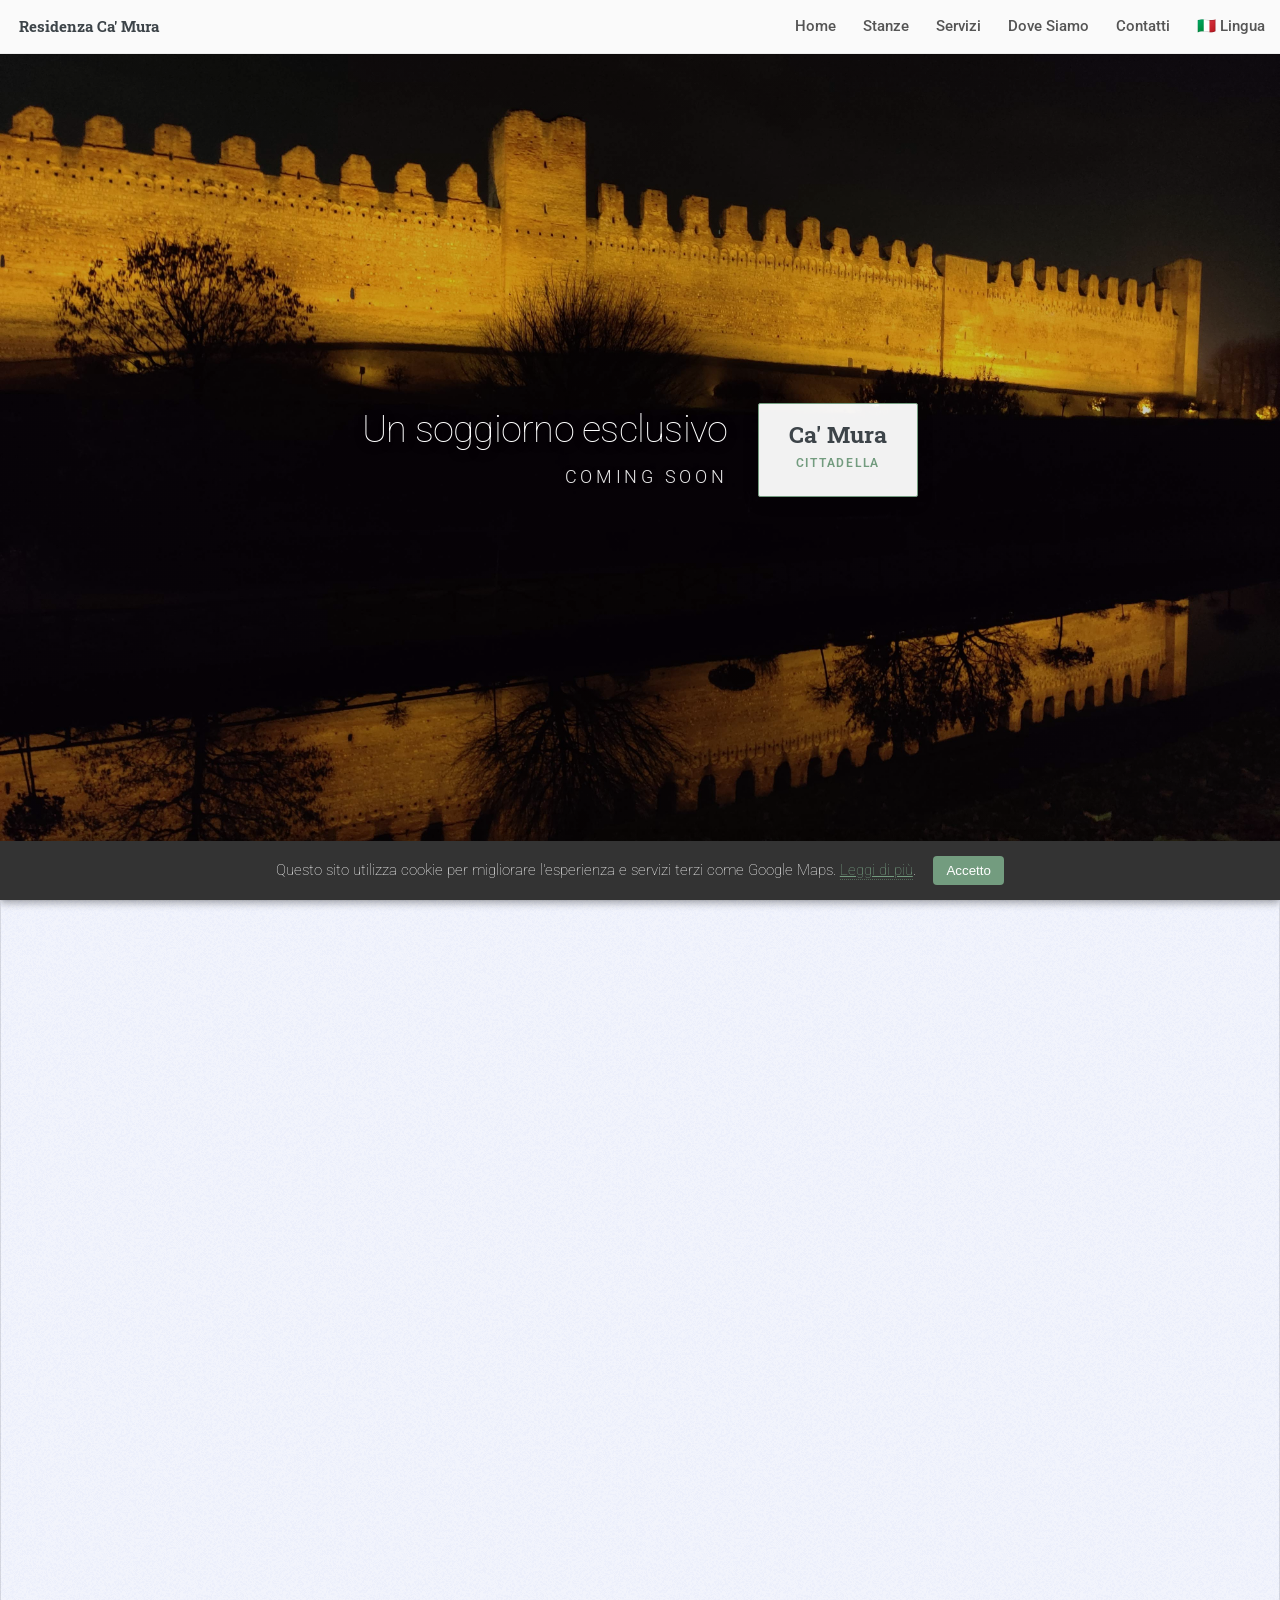
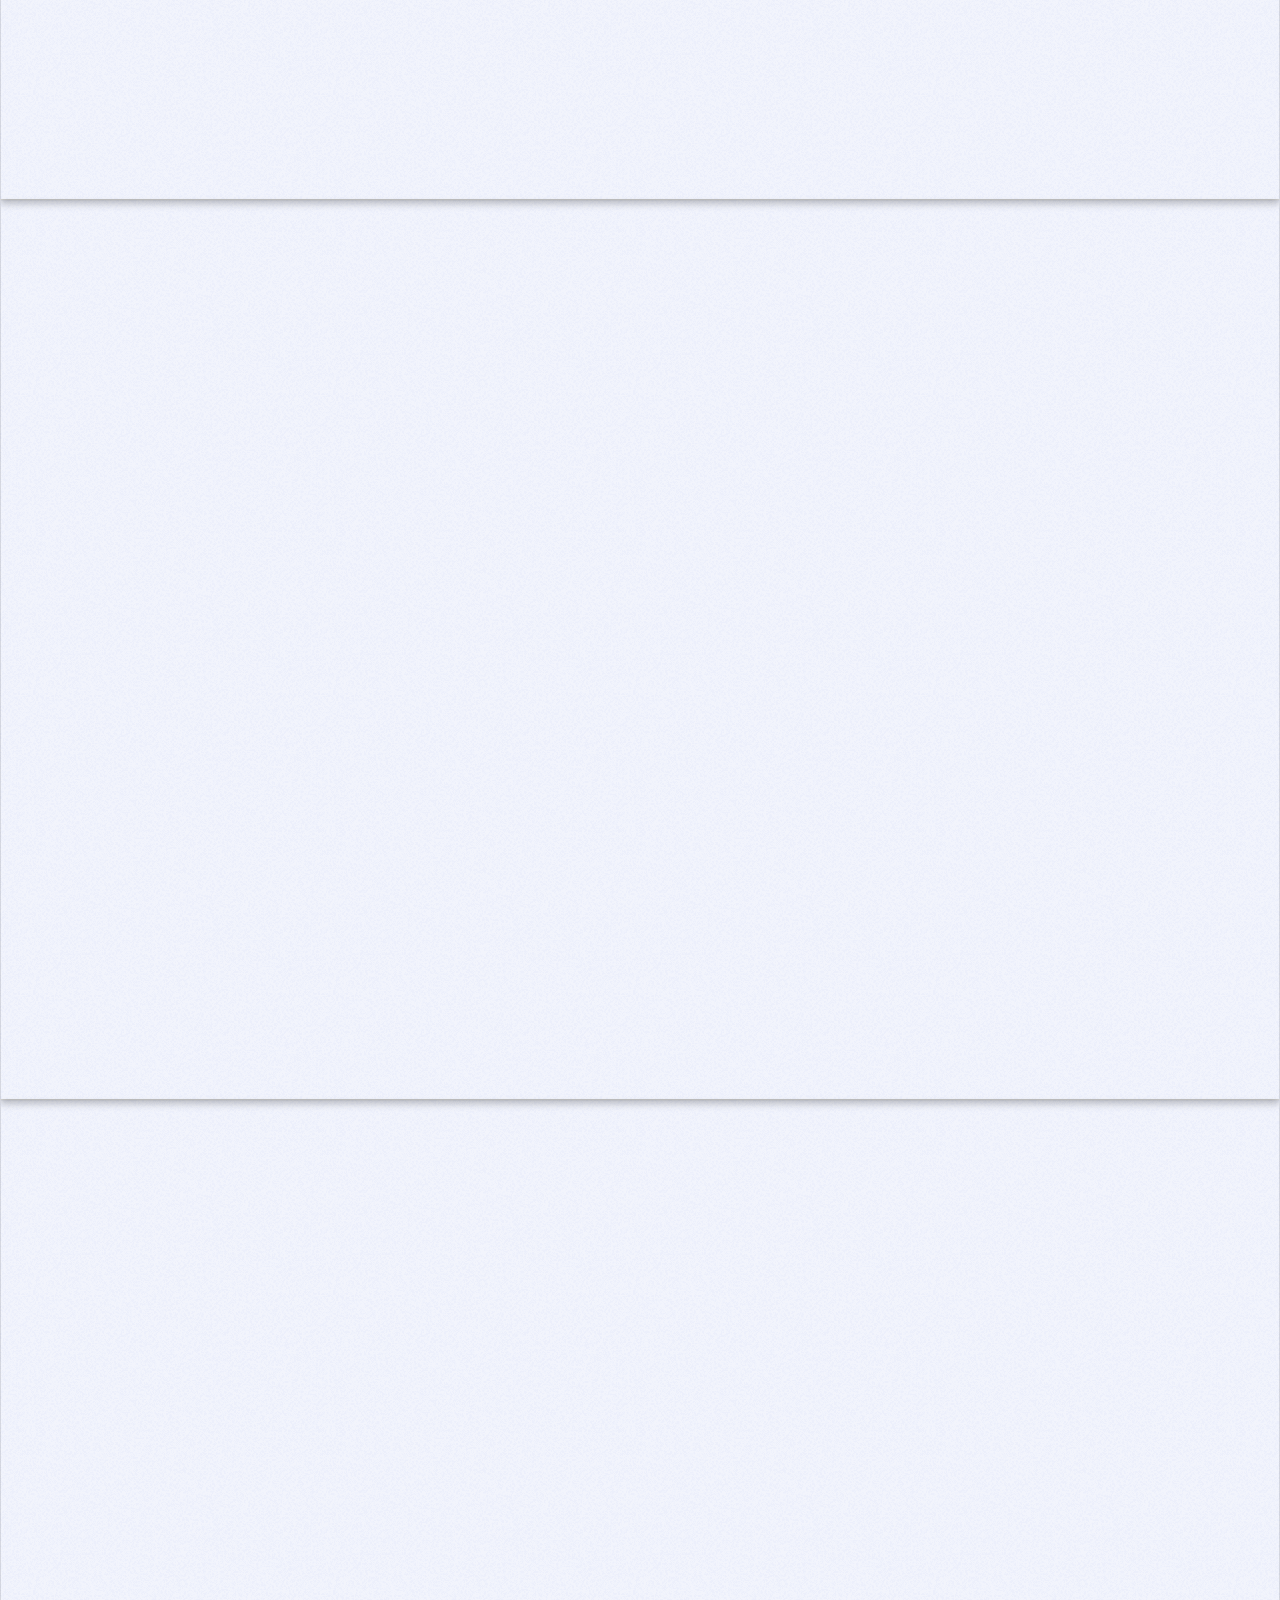
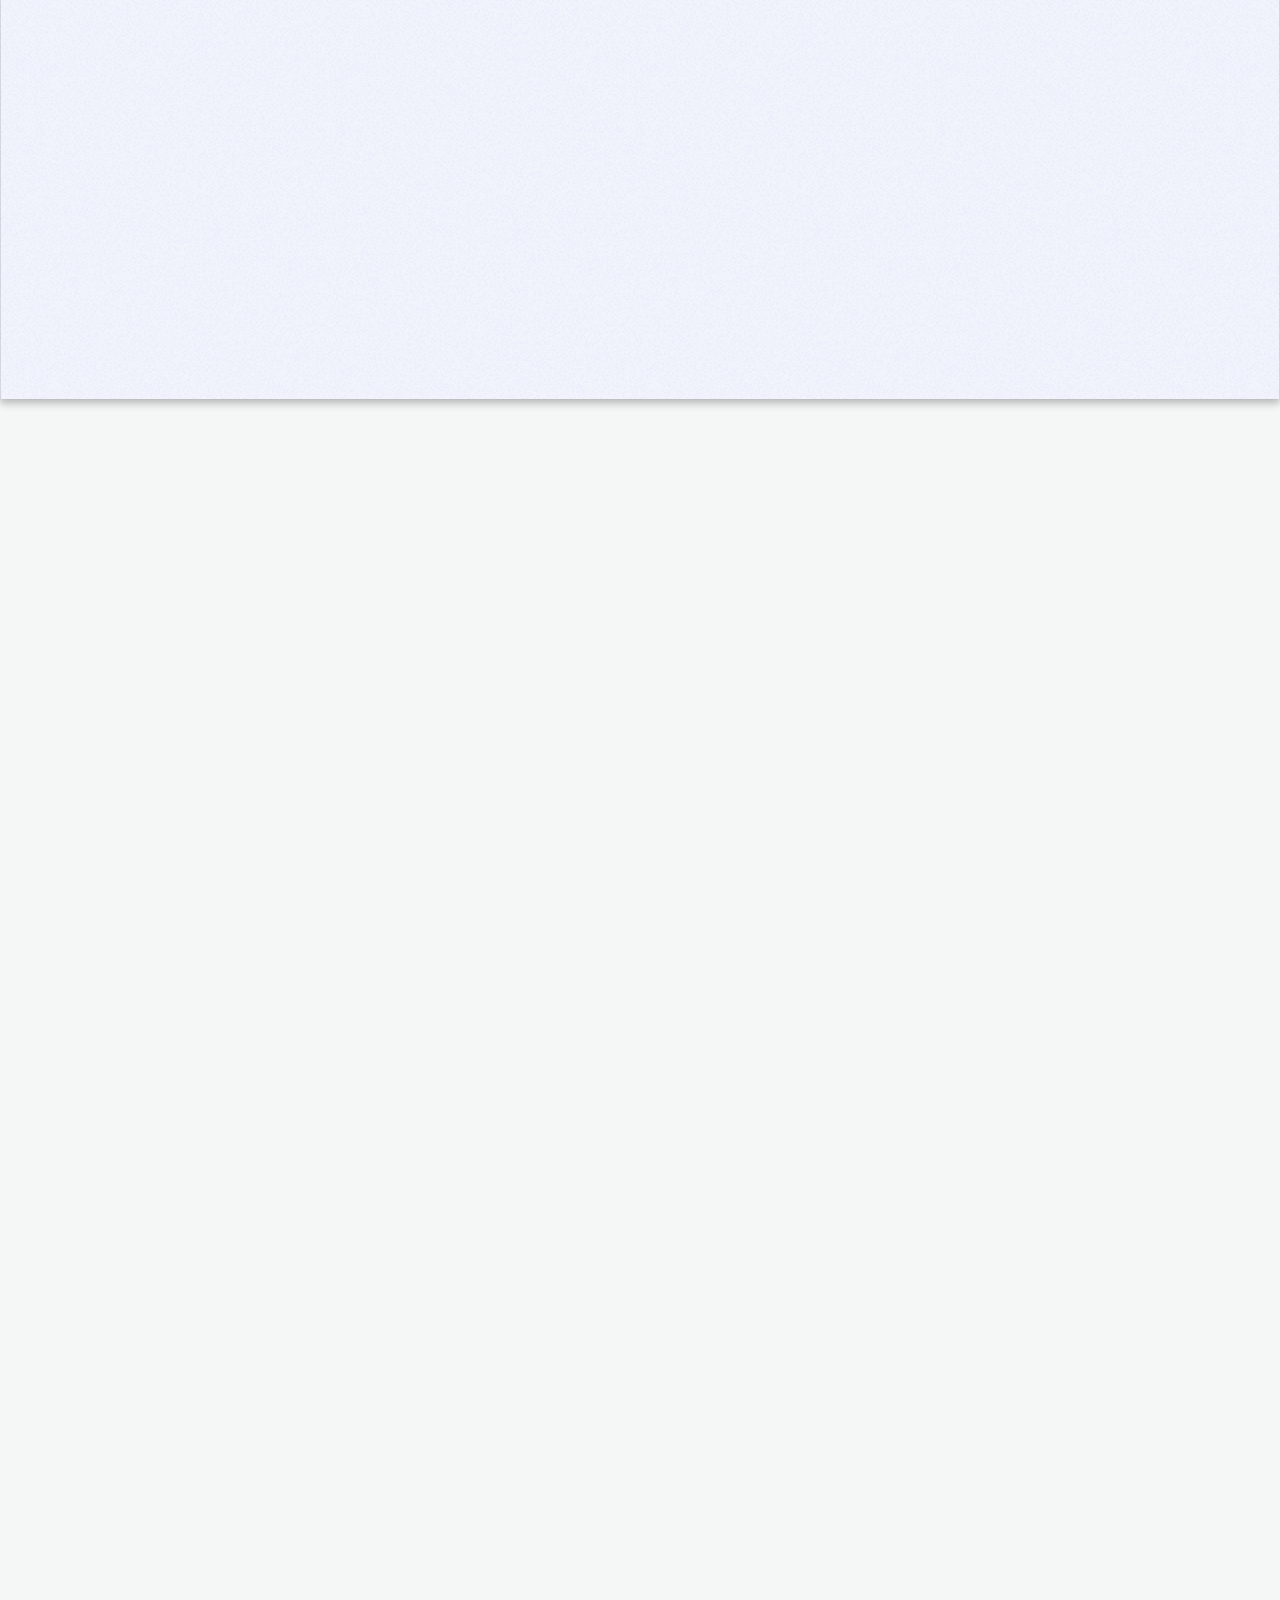
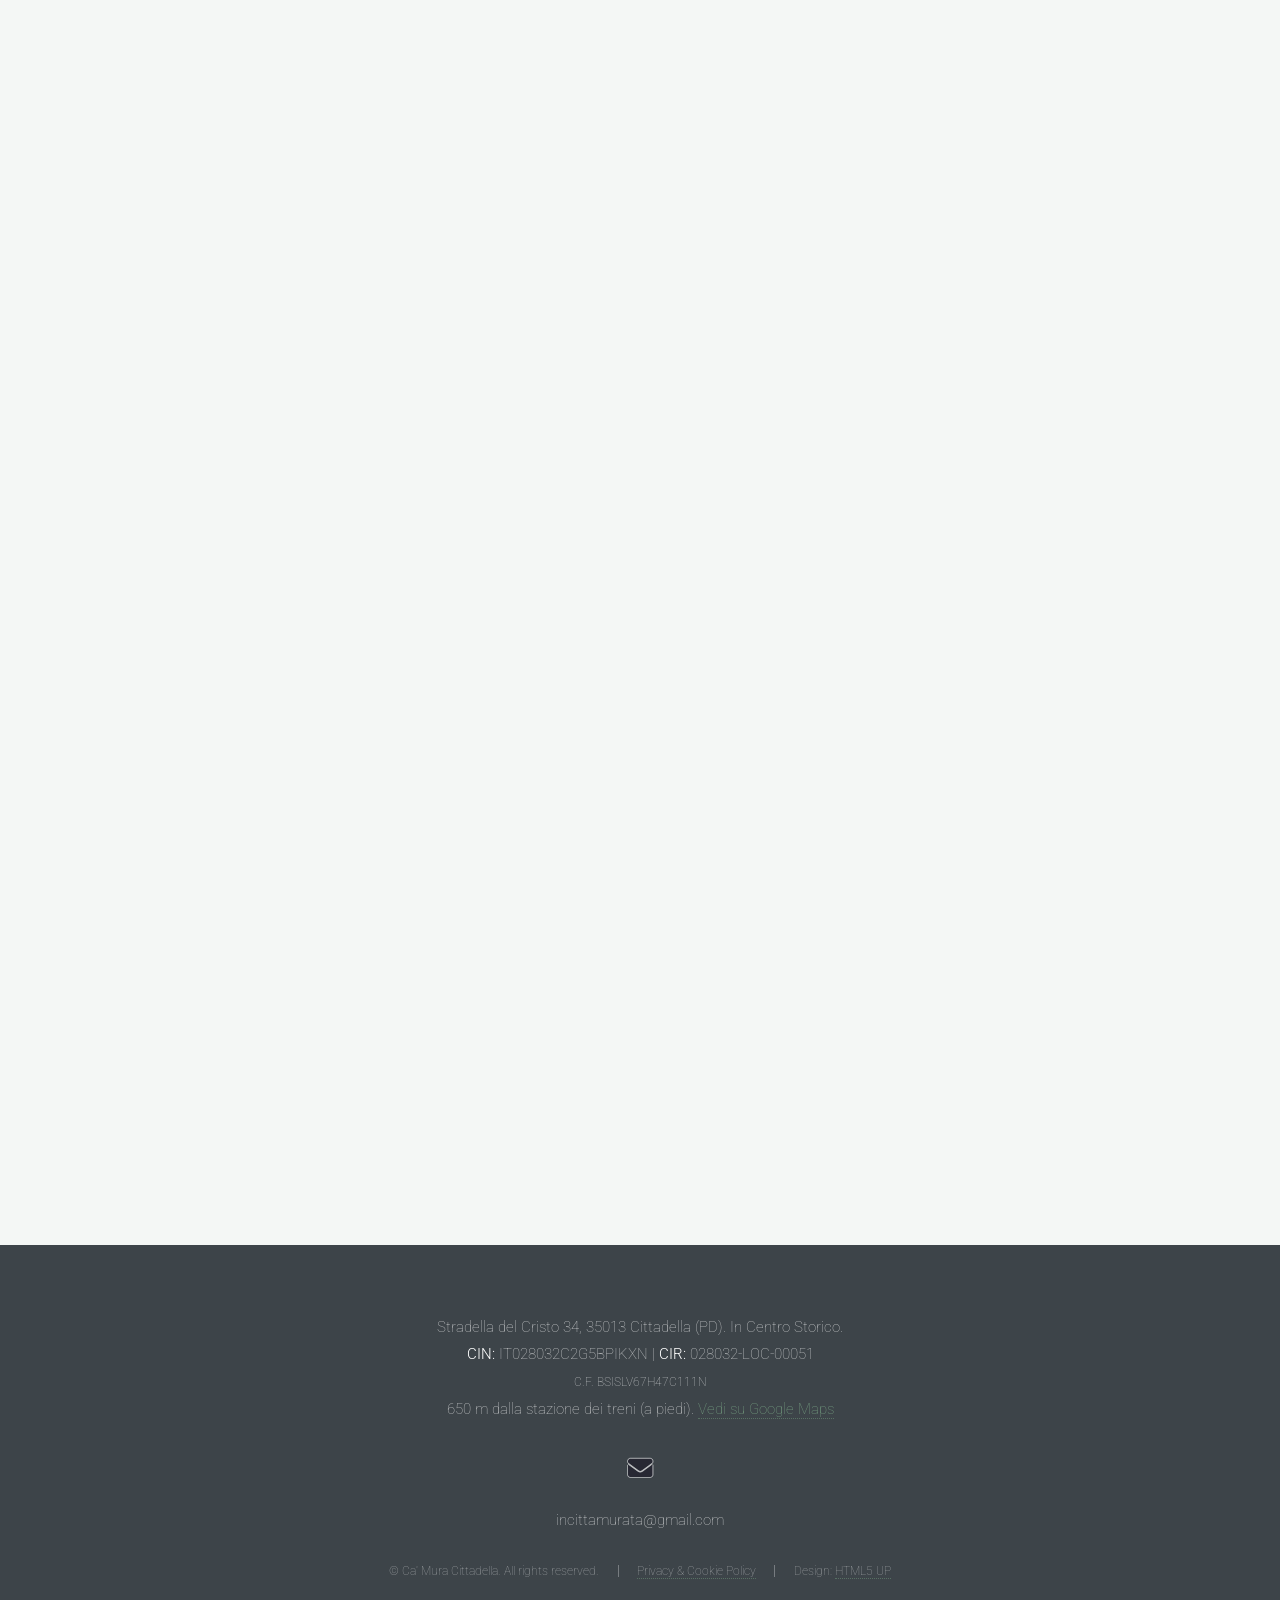
==== index.html @ b5356405 "Update SEO descriptions: 'nel cuore di' to 'in Centro Storico'" ====
<!DOCTYPE HTML>
<!--
	Landed by HTML5 UP
	html5up.net | @ajlkn
	Free for personal and commercial use under the CCA 3.0 license (html5up.net/license)
-->
<html lang="it">
	<head>
		<title>Ca' Mura | Alloggi per Soggiorni Brevi in Centro Storico a Cittadella</title>
		<meta charset="utf-8" />
		<meta name="description" content="Alloggi accoglienti per soggiorni brevi in Centro Storico a Cittadella, in provincia di Padova e a 53 km da Venezia. Tortora e Salvia sono dotati di ogni comfort per vacanze e lavoro." />
		<meta name="keywords" content="Cittadella, Alloggio, Soggiorni Brevi, Dormire a Cittadella, Provincia di Padova, Vicino a Venezia, Ca' Mura, Turismo Veneto, Affitti brevi" />
		<meta name="viewport" content="width=device-width, initial-scale=1, user-scalable=no" />
		
		<!-- Open Graph / Facebook -->
		<meta property="og:type" content="website" />
		<meta property="og:url" content="https://annabison.github.io/camura/" />
		<meta property="og:title" content="Ca' Mura | Alloggi per Soggiorni Brevi in Centro Storico a Cittadella" />
		<meta property="og:description" content="Alloggi accoglienti per soggiorni brevi in Centro Storico a Cittadella. Prenota il tuo soggiorno nelle stanze Tortora e Salvia." />
		<meta property="og:image" content="images/banner.jpg" />

		<script type="application/ld+json">
		{
		  "@context": "https://schema.org",
		  "@type": "VacationRental",
		  "name": "Ca' Mura",
		  "image": "https://annabison.github.io/camura/images/banner.jpg",
		  "@id": "https://annabison.github.io/camura/",
		  "url": "https://annabison.github.io/camura/",
		  "telephone": "",
		  "address": {
			"@type": "PostalAddress",
			"streetAddress": "Via del Cristo 34",
			"addressLocality": "Cittadella",
			"postalCode": "35013",
			"addressRegion": "PD",
			"addressCountry": "IT"
		  },
		  "geo": {
			"@type": "GeoCoordinates",
			"latitude": 45.647225,
			"longitude": 11.779529
		  },
		  "description": "Alloggio turistico accogliente nel cuore di Cittadella, in provincia di Padova e a 53 km da Venezia. Appartamenti Tortora e Salvia dotati di ogni comfort.",
		  "checkinTime": "15:00",
		  "checkoutTime": "10:00"
		}
		</script>

		<link rel="stylesheet" href="assets/css/main.css" />
		<link rel="stylesheet" href="assets/css/light-theme.css" />
		<link href="https://fonts.googleapis.com/css2?family=Roboto+Slab:wght@300;400;700&display=swap" rel="stylesheet">
		<noscript><link rel="stylesheet" href="assets/css/noscript.css" /></noscript>
	</head>
	<body class="landing">
		<div id="page-wrapper">

			<!-- Header -->
				<header id="header">
					<h1 id="logo"><a href="index.html">Residenza Ca' Mura</a></h1>
					<nav id="nav">
						<ul>
							<li><a href="#banner" class="scrolly">Home</a></li>
							<li><a href="#one" class="scrolly">Stanze</a></li>
							<li><a href="#four" class="scrolly">Servizi</a></li>
							<li><a href="#three" class="scrolly">Dove Siamo</a></li>
							<li><a href="#footer" class="scrolly">Contatti</a></li>
							<li>
								<a href="#">🇮🇹 <span class="label">Lingua</span></a>
								<ul>
									<li><a href="index.html">🇮🇹 IT</a></li>
									<li><a href="index-en.html">🇬🇧 EN</a></li>
									<li><a href="index-es.html">🇪🇸 ES</a></li>
								</ul>
							</li>
						</ul>
					</nav>
				</header>

			<!-- Banner -->
				<section id="banner">
					<div class="content">
						<header>
							<h2>Un soggiorno esclusivo</h2>
							<p>Coming Soon</p>
						</header>
						<div class="logo-box">
							<h3>Ca' Mura</h3>
							<span>Cittadella</span>
						</div>
					</div>
					<a href="#one" class="goto-next scrolly">Avanti</a>
				</section>

			<!-- One -->
				<section id="one" class="spotlight style1 left">
					<span class="image fit main"><img src="images/fotoTortora/tortora_camera0.jpeg" alt="Stanza Tortora" /></span>
					<div class="content">
						<header>
							<h2>Stanza Tortora</h2>
							<p>Ampi spazi e comfort nel cuore di Cittadella</p>
						</header>
						<p>Un ambiente accogliente e raffinato, ideale per coppie, viaggi di lavoro o gruppi di amici. La Stanza Tortora offre grandi spazi: una camera matrimoniale, cucina separata e un luminoso salotto. Dotata di tutti i comfort moderni, garantisce un soggiorno piacevole e rilassante senza rinunciare alla comodità del centro.</p>
						<ul class="actions">
							<li><a href="#five" class="button scrolly">Scopri di più</a></li>
						</ul>
					</div>
					<a href="#two" class="goto-next scrolly">Avanti</a>
				</section>

			<!-- Two -->
				<section id="two" class="spotlight style2 right">
					<span class="image fit main"><img src="images/fotoSalvia/salvia_camera1.jpg" alt="Stanza Salvia" /></span>
					<div class="content">
						<header>
							<h2>Stanza Salvia</h2>
							<p>Intimità e funzionalità per il tuo soggiorno</p>
						</header>
						<p>La Stanza Salvia è un ambiente intimo e raccolto, ideale per coppie, viaggi di lavoro o gruppi di amici.
						Più contenuta nelle dimensioni ma dotata di ogni funzionalità, dispone di un angolo cottura attrezzato e di una confortevole zona giorno.</p>
						<ul class="actions">
							<li><a href="#six" class="button scrolly">Scopri di più</a></li>
						</ul>
					</div>
					<a href="#three" class="goto-next scrolly">Avanti</a>
				</section>

			<!-- Three -->
				<section id="three" class="spotlight style3 left">
					<span class="image fit main bottom"><img src="images/porta_padova.jpg" alt="Centro Storico" /></span>
					<div class="content">
						<header>
							<h2>Il Centro Storico</h2>
							<p>Vivi l'atmosfera unica di Cittadella</p>
						</header>
						<p>Nel cuore della città murata, in una tranquilla via laterale al riparo dal caos. In provincia di Padova e a soli 53 km da Venezia, goditi la quiete della stradella pur avendo tutto a portata di mano: bar, ristoranti e monumenti.</p>
						<div style="width: 100%; height: 400px; border-radius: 4px; overflow: hidden; margin-top: 2em;">
							<div class="map-placeholder" data-src="https://www.google.com/maps/embed?pb=!1m18!1m12!1m3!1d5578.358151035758!2d11.779529091650076!3d45.64722544664255!2m3!1f0!2f0!3f0!3m2!1i1024!2i768!4f13.1!3m3!1m2!1s0x4778d44e024fdebf%3A0x7b5e581b0067135a!2sVia%20del%20Cristo%2C%2034%2C%2035013%20Cittadella%20PD!5e0!3m2!1sit!2sit!4v1770459973428!5m2!1sit!2sit" style="width: 100%; height: 100%; background-color: #f0f0f0; display: flex; flex-direction: column; justify-content: center; align-items: center; cursor: pointer; text-align: center; padding: 20px;">
							    <p style="color: #444; margin-bottom: 10px; font-weight:bold;">📍 Clicca per visualizzare la Mappa</p>
							    <p style="font-size: 0.8em; color: #666; width: 80%; margin: 0 auto 15px auto;">Per proteggere la tua privacy, la mappa di Google Maps viene caricata solo su richiesta. Cliccando accetti i Cookie di Google.</p>
							    <button class="button primary small" style="background-color: #739c7f; color: white !important;">Carica Mappa</button>
							</div>
						</div>
					</div>
					<a href="#four" class="goto-next scrolly">Avanti</a>
				</section>

			<!-- Four -->
				<section id="four" class="wrapper style1 special fade-up">
					<div class="container">
						<header class="major">
							<h2>I Nostri Servizi</h2>
							<p>Tutto ciò di cui hai bisogno per un soggiorno senza pensieri</p>
						</header>
						<div class="box alt">
							<div class="row gtr-uniform aln-center">
								<div class="col-4 col-6-medium col-12-xsmall">
									<section class="service-card">
										<span class="icon solid alt major fa-bath"></span>
										<h3>Set Bagno</h3>
										<p>Bagno privato. Inclusi set di asciugamani, bagnoschiuma e asciugacapelli.</p>
									</section>
								</div>
								<div class="col-4 col-6-medium col-12-xsmall">
									<section class="service-card">
										<span class="icon solid alt major fa-utensils"></span>
										<h3>Cucina Attrezzata</h3>
										<p>Pentole, stoviglie, frigorifero, microonde e piastre a induzione a tua disposizione.</p>
									</section>
								</div>
								<div class="col-4 col-6-medium col-12-xsmall">
									<section class="service-card">
										<span class="icon solid alt major fa-snowflake"></span>
										<h3>Aria Condizionata</h3>
										<p>Climatizzazione autonoma per garantire la temperatura ideale in ogni stagione.</p>
									</section>
								</div>
								<div class="col-4 col-6-medium col-12-xsmall">
									<section class="service-card">
										<span class="icon solid alt major fa-wifi"></span>
										<h3>WiFi e TV</h3>
										<p>È compreso il WiFi presente in tutti gli ambienti e la TV.</p>
									</section>
								</div>
								<div class="col-4 col-6-medium col-12-xsmall">
									<section class="service-card">
										<span class="icon solid alt major fa-medkit"></span>
										<h3>Sicurezza</h3>
										<p>Stanze dotate di kit di primo soccorso, rilevatori di gas e monossido di carbonio.</p>
									</section>
								</div>
								<div class="col-4 col-6-medium col-12-xsmall">
									<section class="service-card">
										<span class="icon solid alt major fa-mug-hot"></span>
										<h3>Kit di Benvenuto</h3>
										<p>Caffè e tè in bustine compresi per il tuo arrivo.</p>
									</section>
								</div>
								<div class="col-4 col-6-medium col-12-xsmall">
									<section class="service-card">
										<span class="icon solid alt major fa-info"></span>
										<h3>Accesso</h3>
										<p>L'appartamento si trova al primo piano di un edificio storico ed è raggiungibile tramite scale.</p>
									</section>
								</div>
							</div>
							<footer class="major">
								<ul class="actions special">
								</ul>
							</footer>
						</div>
					</div>
					<a href="#five" class="goto-next scrolly">Avanti</a>
				</section>

			<!-- Five (Tortora Gallery) -->
				<section id="five" class="wrapper style1 special fade-up">
					<div class="container">
						<header class="major">
							<h2>Dettagli Stanza Tortora</h2>
							<p>Camera matrimoniale, con possibilità di aggiunta di due posti su divano letto e brandina pieghevole singola.<br />
							Sfoglia la galleria</p>
						</header>
						<div class="box alt">
							<div class="row gtr-50 gtr-uniform">
								<div class="col-4 col-6-xsmall"><span class="image fit"><img src="images/fotoTortora/tortora_camera0.jpeg" alt="Camera Tortora" /></span></div>
								<div class="col-4 col-6-xsmall"><span class="image fit"><img src="images/fotoTortora/tortora_camera1.jpeg" alt="Dettaglio Camera" /></span></div>
								<div class="col-4 col-6-xsmall"><span class="image fit"><img src="images/fotoTortora/tortora_camera2.jpeg" alt="Camera da letto" /></span></div>
								
								<div class="col-4 col-6-xsmall"><span class="image fit"><img src="images/fotoTortora/tortora_divano.jpg" alt="Zona Relax" /></span></div>
								<div class="col-4 col-6-xsmall"><span class="image fit"><img src="images/fotoTortora/tortora_cucina_panoramica.jpg" alt="Angolo Cucina" /></span></div>
								<div class="col-4 col-6-xsmall"><span class="image fit"><img src="images/fotoTortora/tortora_tavolo.jpg" alt="Tavolo" /></span></div>

								<div class="col-4 col-6-xsmall"><span class="image fit"><img src="images/fotoTortora/tortora_doccia.jpg" alt="Doccia" /></span></div>
								<div class="col-4 col-6-xsmall"><span class="image fit"><img src="images/fotoTortora/tortora_lavabo.jpg" alt="Lavabo" /></span></div>
								<div class="col-4 col-6-xsmall"><span class="image fit"><img src="images/fotoTortora/tortora_wc_bidet.jpg" alt="Servizi" /></span></div>

								<div class="col-4 col-6-xsmall"><span class="image fit"><img src="images/fotoTortora/tortora_terrazzointerno.jpg" alt="Terrazzo Interno" /></span></div>
								<div class="col-4 col-6-xsmall"><span class="image fit"><img src="images/fotoTortora/tortora_pianocottura.jpg" alt="Piano Cottura" /></span></div>
								<div class="col-4 col-6-xsmall"><span class="image fit"><img src="images/fotoTortora/tortora_posate.jpg" alt="Posate" /></span></div>
								<div class="col-4 col-6-xsmall"><span class="image fit"><img src="images/fotoTortora/tortora_stiro.jpg" alt="Utili" /></span></div>
								<div class="col-4 col-6-xsmall"><span class="image fit"><img src="images/fotoTortora/tortora_the.jpg" alt="Tè" /></span></div>
								<div class="col-4 col-6-xsmall"><span class="image fit"><img src="images/fotoTortora/tortora_caffe.jpg" alt="Caffè" /></span></div>
							</div>
						</div>
					</div>
					<a href="#six" class="goto-next scrolly">Avanti</a>
				</section>

			<!-- Six (Salvia Gallery) -->
				<section id="six" class="wrapper style1 special fade-up">
					<div class="container">
						<header class="major">
							<h2>Dettagli Stanza Salvia</h2>
							<p>Camera matrimoniale (o due letti singoli su richiesta).<br />
							Sfoglia la galleria</p>
						</header>
						<div class="box alt">
							<div class="row gtr-50 gtr-uniform">
								<div class="col-4 col-6-xsmall"><span class="image fit"><img src="images/fotoSalvia/salvia_camera1.jpg" alt="Camera Salvia" /></span></div>
								<div class="col-4 col-6-xsmall"><span class="image fit"><img src="images/fotoSalvia/salvia_divanoTV.jpg" alt="Zona Giorno" /></span></div>
								<div class="col-4 col-6-xsmall"><span class="image fit"><img src="images/fotoSalvia/salvia_terrazzo.jpg" alt="Terrazzo" /></span></div>

								<div class="col-4 col-6-xsmall"><span class="image fit"><img src="images/fotoSalvia/salvia_cucina2.jpg" alt="Cucina" /></span></div>

								<div class="col-4 col-6-xsmall"><span class="image fit"><img src="images/fotoSalvia/salvia_bidet.jpg" alt="Bidet" /></span></div>
								<div class="col-4 col-6-xsmall"><span class="image fit"><img src="images/fotoSalvia/salvia_doccia.jpg" alt="Doccia" /></span></div>
								<div class="col-4 col-6-xsmall"><span class="image fit"><img src="images/fotoSalvia/salvia_pentole.jpg" alt="Pentole" /></span></div>
								<div class="col-4 col-6-xsmall"><span class="image fit"><img src="images/fotoSalvia/salvia_posate.jpg" alt="Posate" /></span></div>
								<div class="col-4 col-6-xsmall"><span class="image fit"><img src="images/fotoSalvia/salvia_salotto_tavolo.jpg" alt="Salotto" /></span></div>
								<div class="col-4 col-6-xsmall"><span class="image fit"><img src="images/fotoSalvia/salvia_stoviglie.jpg" alt="Stoviglie" /></span></div>
								<div class="col-4 col-6-xsmall"><span class="image fit"><img src="images/fotoSalvia/salvia_cucina1.jpg" alt="Angolo Cottura" /></span></div>
								<div class="col-4 col-6-xsmall"><span class="image fit"><img src="images/fotoSalvia/salvia_tavolo_clock.jpg" alt="Dettagli Arredo" /></span></div>
								<div class="col-4 col-6-xsmall"><span class="image fit"><img src="images/fotoSalvia/salvia_lavabo.jpg" alt="Bagno" /></span></div>
								<div class="col-4 col-6-xsmall"><span class="image fit"><img src="images/fotoSalvia/salvia_doccia_wc.jpg" alt="Servizi" /></span></div>
								
								<div class="col-4 col-6-xsmall"><span class="image fit"><img src="images/fotoSalvia/salvia_condizionatore.jpg" alt="Aria Condizionata" /></span></div>
								<div class="col-4 col-6-xsmall"><span class="image fit"><img src="images/fotoSalvia/salvia_wifi.jpg" alt="Wifi" /></span></div>
							</div>
						</div>
					</div>
				</section>





			<!-- Footer -->
				<footer id="footer">
					<p>
						Stradella del Cristo 34, 35013 Cittadella (PD). In Centro Storico.<br />
						<strong>CIN:</strong> IT028032C2G5BPIKXN | <strong>CIR:</strong> 028032-LOC-00051<br />
						<span style="font-size: 0.8em;">C.F. BSISLV67H47C111N</span><br />
						650 m dalla stazione dei treni (a piedi). <a href="https://maps.app.goo.gl/FoPnYyR7K9fAfe9P7" target="_blank">Vedi su Google Maps</a>
					</p>
					<ul class="icons">
						<li><a href="mailto:incittamurata@gmail.com" class="icon solid alt fa-envelope"><span class="label">Email</span></a></li>
					</ul>
					<p style="margin-top: -1em;">incittamurata@gmail.com</p>
					<ul class="copyright">
						<li>&copy; Ca' Mura Cittadella. All rights reserved.</li><li><a href="privacy.html">Privacy & Cookie Policy</a></li><li>Design: <a href="http://html5up.net">HTML5 UP</a></li>
					</ul>
				</footer>

		</div>

		<!-- Scripts -->
			<script src="assets/js/jquery.min.js"></script>
			<script src="assets/js/jquery.scrolly.min.js"></script>
			<script src="assets/js/jquery.dropotron.min.js"></script>
			<script src="assets/js/jquery.scrollex.min.js"></script>
			<script src="assets/js/browser.min.js"></script>
			<script src="assets/js/breakpoints.min.js"></script>
			<script src="assets/js/util.js"></script>
			<script src="assets/js/main.js"></script>

	</body>
</html>
---- assets/css/main.css ----
@import url("fontawesome-all.min.css");
@import url("https://fonts.googleapis.com/css?family=Roboto:100,300,100italic,300italic");

/*
	Landed by HTML5 UP
	html5up.net | @ajlkn
	Free for personal and commercial use under the CCA 3.0 license (html5up.net/license)
*/

html, body, div, span, applet, object,
iframe, h1, h2, h3, h4, h5, h6, p, blockquote,
pre, a, abbr, acronym, address, big, cite,
code, del, dfn, em, img, ins, kbd, q, s, samp,
small, strike, strong, sub, sup, tt, var, b,
u, i, center, dl, dt, dd, ol, ul, li, fieldset,
form, label, legend, table, caption, tbody,
tfoot, thead, tr, th, td, article, aside,
canvas, details, embed, figure, figcaption,
footer, header, hgroup, menu, nav, output, ruby,
section, summary, time, mark, audio, video {
	margin: 0;
	padding: 0;
	border: 0;
	font-size: 100%;
	font: inherit;
	vertical-align: baseline;}

article, aside, details, figcaption, figure,
footer, header, hgroup, menu, nav, section {
	display: block;}

body {
	line-height: 1;
}

ol, ul {
	list-style: none;
}

blockquote, q {
	quotes: none;
}

	blockquote:before, blockquote:after, q:before, q:after {
		content: '';
		content: none;
	}

table {
	border-collapse: collapse;
	border-spacing: 0;
}

body {
	-webkit-text-size-adjust: none;
}

mark {
	background-color: transparent;
	color: inherit;
}

input::-moz-focus-inner {
	border: 0;
	padding: 0;
}

input, select, textarea {
	-moz-appearance: none;
	-webkit-appearance: none;
	-ms-appearance: none;
	appearance: none;
}

/* Basic */

	html {
		box-sizing: border-box;
	}

	*, *:before, *:after {
		box-sizing: inherit;
	}

	html, body {
		background: #1c1d26;
	}

	body.is-preload *, body.is-preload *:before, body.is-preload *:after {
		-moz-animation: none !important;
		-webkit-animation: none !important;
		-ms-animation: none !important;
		animation: none !important;
		-moz-transition: none !important;
		-webkit-transition: none !important;
		-ms-transition: none !important;
		transition: none !important;
	}

	body, input, select, textarea {
		color: rgba(255, 255, 255, 0.75);
		font-family: "Roboto", Helvetica, sans-serif;
		font-size: 15pt;
		font-weight: 100;
		line-height: 1.75em;
	}

	a {
		-moz-transition: border-color 0.2s ease-in-out, color 0.2s ease-in-out;
		-webkit-transition: border-color 0.2s ease-in-out, color 0.2s ease-in-out;
		-ms-transition: border-color 0.2s ease-in-out, color 0.2s ease-in-out;
		transition: border-color 0.2s ease-in-out, color 0.2s ease-in-out;
		border-bottom: dotted 1px;
		color: #e44c65;
		text-decoration: none;
	}

		a:hover {
			color: #e44c65 !important;
			border-bottom-color: transparent;
		}

	strong, b {
		color: #ffffff;
		font-weight: 300;
	}

	em, i {
		font-style: italic;
	}

	p {
		margin: 0 0 2em 0;
	}

	h1, h2, h3, h4, h5, h6 {
		color: #ffffff;
		font-weight: 300;
		line-height: 1em;
		margin: 0 0 1em 0;
	}

		h1 a, h2 a, h3 a, h4 a, h5 a, h6 a {
			color: inherit;
			border: 0;
		}

	h2 {
		font-size: 2em;
		line-height: 1.5em;
		letter-spacing: -0.025em;
	}

	h3 {
		font-size: 1.35em;
		line-height: 1.5em;
	}

	h4 {
		font-size: 1.1em;
		line-height: 1.5em;
	}

	h5 {
		font-size: 0.9em;
		line-height: 1.5em;
	}

	h6 {
		font-size: 0.7em;
		line-height: 1.5em;
	}

	sub {
		font-size: 0.8em;
		position: relative;
		top: 0.5em;
	}

	sup {
		font-size: 0.8em;
		position: relative;
		top: -0.5em;
	}

	hr {
		border: 0;
		border-bottom: solid 1px rgba(255, 255, 255, 0.3);
		margin: 3em 0;
	}

		hr.major {
			margin: 4em 0;
		}

	blockquote {
		border-left: solid 4px rgba(255, 255, 255, 0.3);
		font-style: italic;
		margin: 0 0 2em 0;
		padding: 0.5em 0 0.5em 2em;
	}

	code {
		background: rgba(255, 255, 255, 0.075);
		border-radius: 4px;
		font-family: "Courier New", monospace;
		font-size: 0.9em;
		margin: 0 0.25em;
		padding: 0.25em 0.65em;
	}

	pre {
		-webkit-overflow-scrolling: touch;
		font-family: "Courier New", monospace;
		font-size: 0.9em;
		margin: 0 0 2em 0;
	}

		pre code {
			display: block;
			line-height: 1.75em;
			padding: 1em 1.5em;
			overflow-x: auto;
		}

	.align-left {
		text-align: left;
	}

	.align-center {
		text-align: center;
	}

	.align-right {
		text-align: right;
	}

/* Loader */

	@-moz-keyframes spinner-show {
		0% {
			opacity: 0;
		}

		100% {
			opacity: 1;
		}
	}

	@-webkit-keyframes spinner-show {
		0% {
			opacity: 0;
		}

		100% {
			opacity: 1;
		}
	}

	@-ms-keyframes spinner-show {
		0% {
			opacity: 0;
		}

		100% {
			opacity: 1;
		}
	}

	@keyframes spinner-show {
		0% {
			opacity: 0;
		}

		100% {
			opacity: 1;
		}
	}

	@-moz-keyframes spinner-hide {
		0% {
			color: rgba(255, 255, 255, 0.15);
			z-index: 100001;
			-moz-transform: scale(1) rotate(0deg);
			-webkit-transform: scale(1) rotate(0deg);
			-ms-transform: scale(1) rotate(0deg);
			transform: scale(1) rotate(0deg);
		}

		99% {
			color: #1c1d26;
			z-index: 100001;
			-moz-transform: scale(0.5) rotate(360deg);
			-webkit-transform: scale(0.5) rotate(360deg);
			-ms-transform: scale(0.5) rotate(360deg);
			transform: scale(0.5) rotate(360deg);
		}

		100% {
			color: #1c1d26;
			z-index: -1;
			-moz-transform: scale(0.5) rotate(360deg);
			-webkit-transform: scale(0.5) rotate(360deg);
			-ms-transform: scale(0.5) rotate(360deg);
			transform: scale(0.5) rotate(360deg);
		}
	}

	@-webkit-keyframes spinner-hide {
		0% {
			color: rgba(255, 255, 255, 0.15);
			z-index: 100001;
			-moz-transform: scale(1) rotate(0deg);
			-webkit-transform: scale(1) rotate(0deg);
			-ms-transform: scale(1) rotate(0deg);
			transform: scale(1) rotate(0deg);
		}

		99% {
			color: #1c1d26;
			z-index: 100001;
			-moz-transform: scale(0.5) rotate(360deg);
			-webkit-transform: scale(0.5) rotate(360deg);
			-ms-transform: scale(0.5) rotate(360deg);
			transform: scale(0.5) rotate(360deg);
		}

		100% {
			color: #1c1d26;
			z-index: -1;
			-moz-transform: scale(0.5) rotate(360deg);
			-webkit-transform: scale(0.5) rotate(360deg);
			-ms-transform: scale(0.5) rotate(360deg);
			transform: scale(0.5) rotate(360deg);
		}
	}

	@-ms-keyframes spinner-hide {
		0% {
			color: rgba(255, 255, 255, 0.15);
			z-index: 100001;
			-moz-transform: scale(1) rotate(0deg);
			-webkit-transform: scale(1) rotate(0deg);
			-ms-transform: scale(1) rotate(0deg);
			transform: scale(1) rotate(0deg);
		}

		99% {
			color: #1c1d26;
			z-index: 100001;
			-moz-transform: scale(0.5) rotate(360deg);
			-webkit-transform: scale(0.5) rotate(360deg);
			-ms-transform: scale(0.5) rotate(360deg);
			transform: scale(0.5) rotate(360deg);
		}

		100% {
			color: #1c1d26;
			z-index: -1;
			-moz-transform: scale(0.5) rotate(360deg);
			-webkit-transform: scale(0.5) rotate(360deg);
			-ms-transform: scale(0.5) rotate(360deg);
			transform: scale(0.5) rotate(360deg);
		}
	}

	@keyframes spinner-hide {
		0% {
			color: rgba(255, 255, 255, 0.15);
			z-index: 100001;
			-moz-transform: scale(1) rotate(0deg);
			-webkit-transform: scale(1) rotate(0deg);
			-ms-transform: scale(1) rotate(0deg);
			transform: scale(1) rotate(0deg);
		}

		99% {
			color: #1c1d26;
			z-index: 100001;
			-moz-transform: scale(0.5) rotate(360deg);
			-webkit-transform: scale(0.5) rotate(360deg);
			-ms-transform: scale(0.5) rotate(360deg);
			transform: scale(0.5) rotate(360deg);
		}

		100% {
			color: #1c1d26;
			z-index: -1;
			-moz-transform: scale(0.5) rotate(360deg);
			-webkit-transform: scale(0.5) rotate(360deg);
			-ms-transform: scale(0.5) rotate(360deg);
			transform: scale(0.5) rotate(360deg);
		}
	}

	@-moz-keyframes spinner-rotate {
		0% {
			-moz-transform: scale(1) rotate(0deg);
			-webkit-transform: scale(1) rotate(0deg);
			-ms-transform: scale(1) rotate(0deg);
			transform: scale(1) rotate(0deg);
		}

		100% {
			-moz-transform: scale(1) rotate(360deg);
			-webkit-transform: scale(1) rotate(360deg);
			-ms-transform: scale(1) rotate(360deg);
			transform: scale(1) rotate(360deg);
		}
	}

	@-webkit-keyframes spinner-rotate {
		0% {
			-moz-transform: scale(1) rotate(0deg);
			-webkit-transform: scale(1) rotate(0deg);
			-ms-transform: scale(1) rotate(0deg);
			transform: scale(1) rotate(0deg);
		}

		100% {
			-moz-transform: scale(1) rotate(360deg);
			-webkit-transform: scale(1) rotate(360deg);
			-ms-transform: scale(1) rotate(360deg);
			transform: scale(1) rotate(360deg);
		}
	}

	@-ms-keyframes spinner-rotate {
		0% {
			-moz-transform: scale(1) rotate(0deg);
			-webkit-transform: scale(1) rotate(0deg);
			-ms-transform: scale(1) rotate(0deg);
			transform: scale(1) rotate(0deg);
		}

		100% {
			-moz-transform: scale(1) rotate(360deg);
			-webkit-transform: scale(1) rotate(360deg);
			-ms-transform: scale(1) rotate(360deg);
			transform: scale(1) rotate(360deg);
		}
	}

	@keyframes spinner-rotate {
		0% {
			-moz-transform: scale(1) rotate(0deg);
			-webkit-transform: scale(1) rotate(0deg);
			-ms-transform: scale(1) rotate(0deg);
			transform: scale(1) rotate(0deg);
		}

		100% {
			-moz-transform: scale(1) rotate(360deg);
			-webkit-transform: scale(1) rotate(360deg);
			-ms-transform: scale(1) rotate(360deg);
			transform: scale(1) rotate(360deg);
		}
	}

	@-moz-keyframes overlay-hide {
		0% {
			opacity: 1;
			z-index: 100000;
		}

		15% {
			opacity: 1;
			z-index: 100000;
		}

		99% {
			opacity: 0;
			z-index: 100000;
		}

		100% {
			opacity: 0;
			z-index: -1;
		}
	}

	@-webkit-keyframes overlay-hide {
		0% {
			opacity: 1;
			z-index: 100000;
		}

		15% {
			opacity: 1;
			z-index: 100000;
		}

		99% {
			opacity: 0;
			z-index: 100000;
		}

		100% {
			opacity: 0;
			z-index: -1;
		}
	}

	@-ms-keyframes overlay-hide {
		0% {
			opacity: 1;
			z-index: 100000;
		}

		15% {
			opacity: 1;
			z-index: 100000;
		}

		99% {
			opacity: 0;
			z-index: 100000;
		}

		100% {
			opacity: 0;
			z-index: -1;
		}
	}

	@keyframes overlay-hide {
		0% {
			opacity: 1;
			z-index: 100000;
		}

		15% {
			opacity: 1;
			z-index: 100000;
		}

		99% {
			opacity: 0;
			z-index: 100000;
		}

		100% {
			opacity: 0;
			z-index: -1;
		}
	}

	body.landing {
		text-decoration: none;
	}

		body.landing:before {
			-moz-osx-font-smoothing: grayscale;
			-webkit-font-smoothing: antialiased;
			display: inline-block;
			font-style: normal;
			font-variant: normal;
			text-rendering: auto;
			line-height: 1;
			text-transform: none !important;
			font-family: 'Font Awesome 5 Free';
			font-weight: 900;
		}

		body.landing:before {
			-moz-animation: spinner-show 1.5s 1 0.25s ease forwards, spinner-hide 0.25s ease-in-out forwards !important;
			-webkit-animation: spinner-show 1.5s 1 0.25s ease forwards, spinner-hide 0.25s ease-in-out forwards !important;
			-ms-animation: spinner-show 1.5s 1 0.25s ease forwards, spinner-hide 0.25s ease-in-out forwards !important;
			animation: spinner-show 1.5s 1 0.25s ease forwards, spinner-hide 0.25s ease-in-out forwards !important;
			-moz-transform-origin: 50% 50%;
			-webkit-transform-origin: 50% 50%;
			-ms-transform-origin: 50% 50%;
			transform-origin: 50% 50%;
			color: rgba(255, 255, 255, 0.15);
			content: '\f1ce';
			cursor: default;
			display: block;
			font-size: 2em;
			height: 2em;
			left: 50%;
			line-height: 2em;
			margin: -1em 0 0 -1em;
			opacity: 0;
			position: fixed;
			text-align: center;
			top: 50%;
			width: 2em;
			z-index: -1;
		}

		body.landing:after {
			-moz-animation: overlay-hide 1.5s ease-in forwards !important;
			-webkit-animation: overlay-hide 1.5s ease-in forwards !important;
			-ms-animation: overlay-hide 1.5s ease-in forwards !important;
			animation: overlay-hide 1.5s ease-in forwards !important;
			background: #1c1d26;
			content: '';
			display: block;
			height: 100%;
			left: 0;
			opacity: 0;
			position: fixed;
			top: 0;
			width: 100%;
			z-index: -1;
		}

		body.landing.is-preload:before {
			-moz-animation: spinner-show 1.5s 1 0.25s ease forwards, spinner-rotate 0.75s infinite linear !important;
			-webkit-animation: spinner-show 1.5s 1 0.25s ease forwards, spinner-rotate 0.75s infinite linear !important;
			-ms-animation: spinner-show 1.5s 1 0.25s ease forwards, spinner-rotate 0.75s infinite linear !important;
			animation: spinner-show 1.5s 1 0.25s ease forwards, spinner-rotate 0.75s infinite linear !important;
			z-index: 100001;
		}

		body.landing.is-preload:after {
			-moz-animation: none !important;
			-webkit-animation: none !important;
			-ms-animation: none !important;
			animation: none !important;
			opacity: 1;
			z-index: 100000;
		}

	@media (-webkit-min-device-pixel-ratio: 2) {

		body.landing:before {
			line-height: 2.025em;
		}

	}

/* Container */

	.container {
		margin: 0 auto;
		max-width: calc(100% - 4em);
		width: 70em;
	}

		.container.xsmall {
			width: 17.5em;
		}

		.container.small {
			width: 35em;
		}

		.container.medium {
			width: 52.5em;
		}

		.container.large {
			width: 87.5em;
		}

		.container.xlarge {
			width: 105em;
		}

		.container.max {
			width: 100%;
		}

		@media screen and (max-width: 1280px) {

			.container {
				width: 90%;
				max-width: 100%;
			}

		}

		@media screen and (max-width: 980px) {

			.container {
				width: 100% !important;
			}

		}

/* Row */

	.row {
		display: flex;
		flex-wrap: wrap;
		box-sizing: border-box;
		align-items: stretch;
	}

		.row > * {
			box-sizing: border-box;
		}

		.row.gtr-uniform > * > :last-child {
			margin-bottom: 0;
		}

		.row.aln-left {
			justify-content: flex-start;
		}

		.row.aln-center {
			justify-content: center;
		}

		.row.aln-right {
			justify-content: flex-end;
		}

		.row.aln-top {
			align-items: flex-start;
		}

		.row.aln-middle {
			align-items: center;
		}

		.row.aln-bottom {
			align-items: flex-end;
		}

		.row > .imp {
			order: -1;
		}

		.row > .col-1 {
			width: 8.33333%;
		}

		.row > .off-1 {
			margin-left: 8.33333%;
		}

		.row > .col-2 {
			width: 16.66667%;
		}

		.row > .off-2 {
			margin-left: 16.66667%;
		}

		.row > .col-3 {
			width: 25%;
		}

		.row > .off-3 {
			margin-left: 25%;
		}

		.row > .col-4 {
			width: 33.33333%;
		}

		.row > .off-4 {
			margin-left: 33.33333%;
		}

		.row > .col-5 {
			width: 41.66667%;
		}

		.row > .off-5 {
			margin-left: 41.66667%;
		}

		.row > .col-6 {
			width: 50%;
		}

		.row > .off-6 {
			margin-left: 50%;
		}

		.row > .col-7 {
			width: 58.33333%;
		}

		.row > .off-7 {
			margin-left: 58.33333%;
		}

		.row > .col-8 {
			width: 66.66667%;
		}

		.row > .off-8 {
			margin-left: 66.66667%;
		}

		.row > .col-9 {
			width: 75%;
		}

		.row > .off-9 {
			margin-left: 75%;
		}

		.row > .col-10 {
			width: 83.33333%;
		}

		.row > .off-10 {
			margin-left: 83.33333%;
		}

		.row > .col-11 {
			width: 91.66667%;
		}

		.row > .off-11 {
			margin-left: 91.66667%;
		}

		.row > .col-12 {
			width: 100%;
		}

		.row > .off-12 {
			margin-left: 100%;
		}

		.row.gtr-0 {
			margin-top: 0;
			margin-left: 0em;
		}

			.row.gtr-0 > * {
				padding: 0 0 0 0em;
			}

			.row.gtr-0.gtr-uniform {
				margin-top: 0em;
			}

				.row.gtr-0.gtr-uniform > * {
					padding-top: 0em;
				}

		.row.gtr-25 {
			margin-top: 0;
			margin-left: -0.625em;
		}

			.row.gtr-25 > * {
				padding: 0 0 0 0.625em;
			}

			.row.gtr-25.gtr-uniform {
				margin-top: -0.625em;
			}

				.row.gtr-25.gtr-uniform > * {
					padding-top: 0.625em;
				}

		.row.gtr-50 {
			margin-top: 0;
			margin-left: -1.25em;
		}

			.row.gtr-50 > * {
				padding: 0 0 0 1.25em;
			}

			.row.gtr-50.gtr-uniform {
				margin-top: -1.25em;
			}

				.row.gtr-50.gtr-uniform > * {
					padding-top: 1.25em;
				}

		.row {
			margin-top: 0;
			margin-left: -2.5em;
		}

			.row > * {
				padding: 0 0 0 2.5em;
			}

			.row.gtr-uniform {
				margin-top: -2.5em;
			}

				.row.gtr-uniform > * {
					padding-top: 2.5em;
				}

		.row.gtr-150 {
			margin-top: 0;
			margin-left: -3.75em;
		}

			.row.gtr-150 > * {
				padding: 0 0 0 3.75em;
			}

			.row.gtr-150.gtr-uniform {
				margin-top: -3.75em;
			}

				.row.gtr-150.gtr-uniform > * {
					padding-top: 3.75em;
				}

		.row.gtr-200 {
			margin-top: 0;
			margin-left: -5em;
		}

			.row.gtr-200 > * {
				padding: 0 0 0 5em;
			}

			.row.gtr-200.gtr-uniform {
				margin-top: -5em;
			}

				.row.gtr-200.gtr-uniform > * {
					padding-top: 5em;
				}

		@media screen and (max-width: 1680px) {

			.row {
				display: flex;
				flex-wrap: wrap;
				box-sizing: border-box;
				align-items: stretch;
			}

				.row > * {
					box-sizing: border-box;
				}

				.row.gtr-uniform > * > :last-child {
					margin-bottom: 0;
				}

				.row.aln-left {
					justify-content: flex-start;
				}

				.row.aln-center {
					justify-content: center;
				}

				.row.aln-right {
					justify-content: flex-end;
				}

				.row.aln-top {
					align-items: flex-start;
				}

				.row.aln-middle {
					align-items: center;
				}

				.row.aln-bottom {
					align-items: flex-end;
				}

				.row > .imp-xlarge {
					order: -1;
				}

				.row > .col-1-xlarge {
					width: 8.33333%;
				}

				.row > .off-1-xlarge {
					margin-left: 8.33333%;
				}

				.row > .col-2-xlarge {
					width: 16.66667%;
				}

				.row > .off-2-xlarge {
					margin-left: 16.66667%;
				}

				.row > .col-3-xlarge {
					width: 25%;
				}

				.row > .off-3-xlarge {
					margin-left: 25%;
				}

				.row > .col-4-xlarge {
					width: 33.33333%;
				}

				.row > .off-4-xlarge {
					margin-left: 33.33333%;
				}

				.row > .col-5-xlarge {
					width: 41.66667%;
				}

				.row > .off-5-xlarge {
					margin-left: 41.66667%;
				}

				.row > .col-6-xlarge {
					width: 50%;
				}

				.row > .off-6-xlarge {
					margin-left: 50%;
				}

				.row > .col-7-xlarge {
					width: 58.33333%;
				}

				.row > .off-7-xlarge {
					margin-left: 58.33333%;
				}

				.row > .col-8-xlarge {
					width: 66.66667%;
				}

				.row > .off-8-xlarge {
					margin-left: 66.66667%;
				}

				.row > .col-9-xlarge {
					width: 75%;
				}

				.row > .off-9-xlarge {
					margin-left: 75%;
				}

				.row > .col-10-xlarge {
					width: 83.33333%;
				}

				.row > .off-10-xlarge {
					margin-left: 83.33333%;
				}

				.row > .col-11-xlarge {
					width: 91.66667%;
				}

				.row > .off-11-xlarge {
					margin-left: 91.66667%;
				}

				.row > .col-12-xlarge {
					width: 100%;
				}

				.row > .off-12-xlarge {
					margin-left: 100%;
				}

				.row.gtr-0 {
					margin-top: 0;
					margin-left: 0em;
				}

					.row.gtr-0 > * {
						padding: 0 0 0 0em;
					}

					.row.gtr-0.gtr-uniform {
						margin-top: 0em;
					}

						.row.gtr-0.gtr-uniform > * {
							padding-top: 0em;
						}

				.row.gtr-25 {
					margin-top: 0;
					margin-left: -0.625em;
				}

					.row.gtr-25 > * {
						padding: 0 0 0 0.625em;
					}

					.row.gtr-25.gtr-uniform {
						margin-top: -0.625em;
					}

						.row.gtr-25.gtr-uniform > * {
							padding-top: 0.625em;
						}

				.row.gtr-50 {
					margin-top: 0;
					margin-left: -1.25em;
				}

					.row.gtr-50 > * {
						padding: 0 0 0 1.25em;
					}

					.row.gtr-50.gtr-uniform {
						margin-top: -1.25em;
					}

						.row.gtr-50.gtr-uniform > * {
							padding-top: 1.25em;
						}

				.row {
					margin-top: 0;
					margin-left: -2.5em;
				}

					.row > * {
						padding: 0 0 0 2.5em;
					}

					.row.gtr-uniform {
						margin-top: -2.5em;
					}

						.row.gtr-uniform > * {
							padding-top: 2.5em;
						}

				.row.gtr-150 {
					margin-top: 0;
					margin-left: -3.75em;
				}

					.row.gtr-150 > * {
						padding: 0 0 0 3.75em;
					}

					.row.gtr-150.gtr-uniform {
						margin-top: -3.75em;
					}

						.row.gtr-150.gtr-uniform > * {
							padding-top: 3.75em;
						}

				.row.gtr-200 {
					margin-top: 0;
					margin-left: -5em;
				}

					.row.gtr-200 > * {
						padding: 0 0 0 5em;
					}

					.row.gtr-200.gtr-uniform {
						margin-top: -5em;
					}

						.row.gtr-200.gtr-uniform > * {
							padding-top: 5em;
						}

		}

		@media screen and (max-width: 1280px) {

			.row {
				display: flex;
				flex-wrap: wrap;
				box-sizing: border-box;
				align-items: stretch;
			}

				.row > * {
					box-sizing: border-box;
				}

				.row.gtr-uniform > * > :last-child {
					margin-bottom: 0;
				}

				.row.aln-left {
					justify-content: flex-start;
				}

				.row.aln-center {
					justify-content: center;
				}

				.row.aln-right {
					justify-content: flex-end;
				}

				.row.aln-top {
					align-items: flex-start;
				}

				.row.aln-middle {
					align-items: center;
				}

				.row.aln-bottom {
					align-items: flex-end;
				}

				.row > .imp-large {
					order: -1;
				}

				.row > .col-1-large {
					width: 8.33333%;
				}

				.row > .off-1-large {
					margin-left: 8.33333%;
				}

				.row > .col-2-large {
					width: 16.66667%;
				}

				.row > .off-2-large {
					margin-left: 16.66667%;
				}

				.row > .col-3-large {
					width: 25%;
				}

				.row > .off-3-large {
					margin-left: 25%;
				}

				.row > .col-4-large {
					width: 33.33333%;
				}

				.row > .off-4-large {
					margin-left: 33.33333%;
				}

				.row > .col-5-large {
					width: 41.66667%;
				}

				.row > .off-5-large {
					margin-left: 41.66667%;
				}

				.row > .col-6-large {
					width: 50%;
				}

				.row > .off-6-large {
					margin-left: 50%;
				}

				.row > .col-7-large {
					width: 58.33333%;
				}

				.row > .off-7-large {
					margin-left: 58.33333%;
				}

				.row > .col-8-large {
					width: 66.66667%;
				}

				.row > .off-8-large {
					margin-left: 66.66667%;
				}

				.row > .col-9-large {
					width: 75%;
				}

				.row > .off-9-large {
					margin-left: 75%;
				}

				.row > .col-10-large {
					width: 83.33333%;
				}

				.row > .off-10-large {
					margin-left: 83.33333%;
				}

				.row > .col-11-large {
					width: 91.66667%;
				}

				.row > .off-11-large {
					margin-left: 91.66667%;
				}

				.row > .col-12-large {
					width: 100%;
				}

				.row > .off-12-large {
					margin-left: 100%;
				}

				.row.gtr-0 {
					margin-top: 0;
					margin-left: 0em;
				}

					.row.gtr-0 > * {
						padding: 0 0 0 0em;
					}

					.row.gtr-0.gtr-uniform {
						margin-top: 0em;
					}

						.row.gtr-0.gtr-uniform > * {
							padding-top: 0em;
						}

				.row.gtr-25 {
					margin-top: 0;
					margin-left: -0.625em;
				}

					.row.gtr-25 > * {
						padding: 0 0 0 0.625em;
					}

					.row.gtr-25.gtr-uniform {
						margin-top: -0.625em;
					}

						.row.gtr-25.gtr-uniform > * {
							padding-top: 0.625em;
						}

				.row.gtr-50 {
					margin-top: 0;
					margin-left: -1.25em;
				}

					.row.gtr-50 > * {
						padding: 0 0 0 1.25em;
					}

					.row.gtr-50.gtr-uniform {
						margin-top: -1.25em;
					}

						.row.gtr-50.gtr-uniform > * {
							padding-top: 1.25em;
						}

				.row {
					margin-top: 0;
					margin-left: -2.5em;
				}

					.row > * {
						padding: 0 0 0 2.5em;
					}

					.row.gtr-uniform {
						margin-top: -2.5em;
					}

						.row.gtr-uniform > * {
							padding-top: 2.5em;
						}

				.row.gtr-150 {
					margin-top: 0;
					margin-left: -3.75em;
				}

					.row.gtr-150 > * {
						padding: 0 0 0 3.75em;
					}

					.row.gtr-150.gtr-uniform {
						margin-top: -3.75em;
					}

						.row.gtr-150.gtr-uniform > * {
							padding-top: 3.75em;
						}

				.row.gtr-200 {
					margin-top: 0;
					margin-left: -5em;
				}

					.row.gtr-200 > * {
						padding: 0 0 0 5em;
					}

					.row.gtr-200.gtr-uniform {
						margin-top: -5em;
					}

						.row.gtr-200.gtr-uniform > * {
							padding-top: 5em;
						}

		}

		@media screen and (max-width: 980px) {

			.row {
				display: flex;
				flex-wrap: wrap;
				box-sizing: border-box;
				align-items: stretch;
			}

				.row > * {
					box-sizing: border-box;
				}

				.row.gtr-uniform > * > :last-child {
					margin-bottom: 0;
				}

				.row.aln-left {
					justify-content: flex-start;
				}

				.row.aln-center {
					justify-content: center;
				}

				.row.aln-right {
					justify-content: flex-end;
				}

				.row.aln-top {
					align-items: flex-start;
				}

				.row.aln-middle {
					align-items: center;
				}

				.row.aln-bottom {
					align-items: flex-end;
				}

				.row > .imp-medium {
					order: -1;
				}

				.row > .col-1-medium {
					width: 8.33333%;
				}

				.row > .off-1-medium {
					margin-left: 8.33333%;
				}

				.row > .col-2-medium {
					width: 16.66667%;
				}

				.row > .off-2-medium {
					margin-left: 16.66667%;
				}

				.row > .col-3-medium {
					width: 25%;
				}

				.row > .off-3-medium {
					margin-left: 25%;
				}

				.row > .col-4-medium {
					width: 33.33333%;
				}

				.row > .off-4-medium {
					margin-left: 33.33333%;
				}

				.row > .col-5-medium {
					width: 41.66667%;
				}

				.row > .off-5-medium {
					margin-left: 41.66667%;
				}

				.row > .col-6-medium {
					width: 50%;
				}

				.row > .off-6-medium {
					margin-left: 50%;
				}

				.row > .col-7-medium {
					width: 58.33333%;
				}

				.row > .off-7-medium {
					margin-left: 58.33333%;
				}

				.row > .col-8-medium {
					width: 66.66667%;
				}

				.row > .off-8-medium {
					margin-left: 66.66667%;
				}

				.row > .col-9-medium {
					width: 75%;
				}

				.row > .off-9-medium {
					margin-left: 75%;
				}

				.row > .col-10-medium {
					width: 83.33333%;
				}

				.row > .off-10-medium {
					margin-left: 83.33333%;
				}

				.row > .col-11-medium {
					width: 91.66667%;
				}

				.row > .off-11-medium {
					margin-left: 91.66667%;
				}

				.row > .col-12-medium {
					width: 100%;
				}

				.row > .off-12-medium {
					margin-left: 100%;
				}

				.row.gtr-0 {
					margin-top: 0;
					margin-left: 0em;
				}

					.row.gtr-0 > * {
						padding: 0 0 0 0em;
					}

					.row.gtr-0.gtr-uniform {
						margin-top: 0em;
					}

						.row.gtr-0.gtr-uniform > * {
							padding-top: 0em;
						}

				.row.gtr-25 {
					margin-top: 0;
					margin-left: -0.625em;
				}

					.row.gtr-25 > * {
						padding: 0 0 0 0.625em;
					}

					.row.gtr-25.gtr-uniform {
						margin-top: -0.625em;
					}

						.row.gtr-25.gtr-uniform > * {
							padding-top: 0.625em;
						}

				.row.gtr-50 {
					margin-top: 0;
					margin-left: -1.25em;
				}

					.row.gtr-50 > * {
						padding: 0 0 0 1.25em;
					}

					.row.gtr-50.gtr-uniform {
						margin-top: -1.25em;
					}

						.row.gtr-50.gtr-uniform > * {
							padding-top: 1.25em;
						}

				.row {
					margin-top: 0;
					margin-left: -2.5em;
				}

					.row > * {
						padding: 0 0 0 2.5em;
					}

					.row.gtr-uniform {
						margin-top: -2.5em;
					}

						.row.gtr-uniform > * {
							padding-top: 2.5em;
						}

				.row.gtr-150 {
					margin-top: 0;
					margin-left: -3.75em;
				}

					.row.gtr-150 > * {
						padding: 0 0 0 3.75em;
					}

					.row.gtr-150.gtr-uniform {
						margin-top: -3.75em;
					}

						.row.gtr-150.gtr-uniform > * {
							padding-top: 3.75em;
						}

				.row.gtr-200 {
					margin-top: 0;
					margin-left: -5em;
				}

					.row.gtr-200 > * {
						padding: 0 0 0 5em;
					}

					.row.gtr-200.gtr-uniform {
						margin-top: -5em;
					}

						.row.gtr-200.gtr-uniform > * {
							padding-top: 5em;
						}

		}

		@media screen and (max-width: 736px) {

			.row {
				display: flex;
				flex-wrap: wrap;
				box-sizing: border-box;
				align-items: stretch;
			}

				.row > * {
					box-sizing: border-box;
				}

				.row.gtr-uniform > * > :last-child {
					margin-bottom: 0;
				}

				.row.aln-left {
					justify-content: flex-start;
				}

				.row.aln-center {
					justify-content: center;
				}

				.row.aln-right {
					justify-content: flex-end;
				}

				.row.aln-top {
					align-items: flex-start;
				}

				.row.aln-middle {
					align-items: center;
				}

				.row.aln-bottom {
					align-items: flex-end;
				}

				.row > .imp-small {
					order: -1;
				}

				.row > .col-1-small {
					width: 8.33333%;
				}

				.row > .off-1-small {
					margin-left: 8.33333%;
				}

				.row > .col-2-small {
					width: 16.66667%;
				}

				.row > .off-2-small {
					margin-left: 16.66667%;
				}

				.row > .col-3-small {
					width: 25%;
				}

				.row > .off-3-small {
					margin-left: 25%;
				}

				.row > .col-4-small {
					width: 33.33333%;
				}

				.row > .off-4-small {
					margin-left: 33.33333%;
				}

				.row > .col-5-small {
					width: 41.66667%;
				}

				.row > .off-5-small {
					margin-left: 41.66667%;
				}

				.row > .col-6-small {
					width: 50%;
				}

				.row > .off-6-small {
					margin-left: 50%;
				}

				.row > .col-7-small {
					width: 58.33333%;
				}

				.row > .off-7-small {
					margin-left: 58.33333%;
				}

				.row > .col-8-small {
					width: 66.66667%;
				}

				.row > .off-8-small {
					margin-left: 66.66667%;
				}

				.row > .col-9-small {
					width: 75%;
				}

				.row > .off-9-small {
					margin-left: 75%;
				}

				.row > .col-10-small {
					width: 83.33333%;
				}

				.row > .off-10-small {
					margin-left: 83.33333%;
				}

				.row > .col-11-small {
					width: 91.66667%;
				}

				.row > .off-11-small {
					margin-left: 91.66667%;
				}

				.row > .col-12-small {
					width: 100%;
				}

				.row > .off-12-small {
					margin-left: 100%;
				}

				.row.gtr-0 {
					margin-top: 0;
					margin-left: 0em;
				}

					.row.gtr-0 > * {
						padding: 0 0 0 0em;
					}

					.row.gtr-0.gtr-uniform {
						margin-top: 0em;
					}

						.row.gtr-0.gtr-uniform > * {
							padding-top: 0em;
						}

				.row.gtr-25 {
					margin-top: 0;
					margin-left: -0.625em;
				}

					.row.gtr-25 > * {
						padding: 0 0 0 0.625em;
					}

					.row.gtr-25.gtr-uniform {
						margin-top: -0.625em;
					}

						.row.gtr-25.gtr-uniform > * {
							padding-top: 0.625em;
						}

				.row.gtr-50 {
					margin-top: 0;
					margin-left: -1.25em;
				}

					.row.gtr-50 > * {
						padding: 0 0 0 1.25em;
					}

					.row.gtr-50.gtr-uniform {
						margin-top: -1.25em;
					}

						.row.gtr-50.gtr-uniform > * {
							padding-top: 1.25em;
						}

				.row {
					margin-top: 0;
					margin-left: -2.5em;
				}

					.row > * {
						padding: 0 0 0 2.5em;
					}

					.row.gtr-uniform {
						margin-top: -2.5em;
					}

						.row.gtr-uniform > * {
							padding-top: 2.5em;
						}

				.row.gtr-150 {
					margin-top: 0;
					margin-left: -3.75em;
				}

					.row.gtr-150 > * {
						padding: 0 0 0 3.75em;
					}

					.row.gtr-150.gtr-uniform {
						margin-top: -3.75em;
					}

						.row.gtr-150.gtr-uniform > * {
							padding-top: 3.75em;
						}

				.row.gtr-200 {
					margin-top: 0;
					margin-left: -5em;
				}

					.row.gtr-200 > * {
						padding: 0 0 0 5em;
					}

					.row.gtr-200.gtr-uniform {
						margin-top: -5em;
					}

						.row.gtr-200.gtr-uniform > * {
							padding-top: 5em;
						}

		}

		@media screen and (max-width: 480px) {

			.row {
				display: flex;
				flex-wrap: wrap;
				box-sizing: border-box;
				align-items: stretch;
			}

				.row > * {
					box-sizing: border-box;
				}

				.row.gtr-uniform > * > :last-child {
					margin-bottom: 0;
				}

				.row.aln-left {
					justify-content: flex-start;
				}

				.row.aln-center {
					justify-content: center;
				}

				.row.aln-right {
					justify-content: flex-end;
				}

				.row.aln-top {
					align-items: flex-start;
				}

				.row.aln-middle {
					align-items: center;
				}

				.row.aln-bottom {
					align-items: flex-end;
				}

				.row > .imp-xsmall {
					order: -1;
				}

				.row > .col-1-xsmall {
					width: 8.33333%;
				}

				.row > .off-1-xsmall {
					margin-left: 8.33333%;
				}

				.row > .col-2-xsmall {
					width: 16.66667%;
				}

				.row > .off-2-xsmall {
					margin-left: 16.66667%;
				}

				.row > .col-3-xsmall {
					width: 25%;
				}

				.row > .off-3-xsmall {
					margin-left: 25%;
				}

				.row > .col-4-xsmall {
					width: 33.33333%;
				}

				.row > .off-4-xsmall {
					margin-left: 33.33333%;
				}

				.row > .col-5-xsmall {
					width: 41.66667%;
				}

				.row > .off-5-xsmall {
					margin-left: 41.66667%;
				}

				.row > .col-6-xsmall {
					width: 50%;
				}

				.row > .off-6-xsmall {
					margin-left: 50%;
				}

				.row > .col-7-xsmall {
					width: 58.33333%;
				}

				.row > .off-7-xsmall {
					margin-left: 58.33333%;
				}

				.row > .col-8-xsmall {
					width: 66.66667%;
				}

				.row > .off-8-xsmall {
					margin-left: 66.66667%;
				}

				.row > .col-9-xsmall {
					width: 75%;
				}

				.row > .off-9-xsmall {
					margin-left: 75%;
				}

				.row > .col-10-xsmall {
					width: 83.33333%;
				}

				.row > .off-10-xsmall {
					margin-left: 83.33333%;
				}

				.row > .col-11-xsmall {
					width: 91.66667%;
				}

				.row > .off-11-xsmall {
					margin-left: 91.66667%;
				}

				.row > .col-12-xsmall {
					width: 100%;
				}

				.row > .off-12-xsmall {
					margin-left: 100%;
				}

				.row.gtr-0 {
					margin-top: 0;
					margin-left: 0em;
				}

					.row.gtr-0 > * {
						padding: 0 0 0 0em;
					}

					.row.gtr-0.gtr-uniform {
						margin-top: 0em;
					}

						.row.gtr-0.gtr-uniform > * {
							padding-top: 0em;
						}

				.row.gtr-25 {
					margin-top: 0;
					margin-left: -0.625em;
				}

					.row.gtr-25 > * {
						padding: 0 0 0 0.625em;
					}

					.row.gtr-25.gtr-uniform {
						margin-top: -0.625em;
					}

						.row.gtr-25.gtr-uniform > * {
							padding-top: 0.625em;
						}

				.row.gtr-50 {
					margin-top: 0;
					margin-left: -1.25em;
				}

					.row.gtr-50 > * {
						padding: 0 0 0 1.25em;
					}

					.row.gtr-50.gtr-uniform {
						margin-top: -1.25em;
					}

						.row.gtr-50.gtr-uniform > * {
							padding-top: 1.25em;
						}

				.row {
					margin-top: 0;
					margin-left: -2.5em;
				}

					.row > * {
						padding: 0 0 0 2.5em;
					}

					.row.gtr-uniform {
						margin-top: -2.5em;
					}

						.row.gtr-uniform > * {
							padding-top: 2.5em;
						}

				.row.gtr-150 {
					margin-top: 0;
					margin-left: -3.75em;
				}

					.row.gtr-150 > * {
						padding: 0 0 0 3.75em;
					}

					.row.gtr-150.gtr-uniform {
						margin-top: -3.75em;
					}

						.row.gtr-150.gtr-uniform > * {
							padding-top: 3.75em;
						}

				.row.gtr-200 {
					margin-top: 0;
					margin-left: -5em;
				}

					.row.gtr-200 > * {
						padding: 0 0 0 5em;
					}

					.row.gtr-200.gtr-uniform {
						margin-top: -5em;
					}

						.row.gtr-200.gtr-uniform > * {
							padding-top: 5em;
						}

		}

/* Section/Article */

	section.special, article.special {
		text-align: center;
	}

	header p {
		color: #ffffff;
		position: relative;
		margin: 0 0 1.5em 0;
	}

	header h2 + p {
		font-size: 1.25em;
		margin-top: -1em;
		line-height: 1.75em;
	}

	header h3 + p {
		font-size: 1.1em;
		margin-top: -0.8em;
		line-height: 1.75em;
	}

	header h4 + p,
	header h5 + p,
	header h6 + p {
		font-size: 0.9em;
		margin-top: -0.6em;
		line-height: 1.5em;
	}

	header.major {
		margin: 0 0 4em 0;
		position: relative;
		text-align: center;
	}

		header.major:after {
			background: #e44c65;
			content: '';
			display: inline-block;
			height: 0.2em;
			max-width: 20em;
			width: 75%;
		}

	footer.major {
		margin: 4em 0 0 0;
	}

/* Form */

	form {
		margin: 0 0 2em 0;
	}

		form.cta {
			max-width: 35em;
			margin-left: auto;
			margin-right: auto;
		}

	label {
		color: #ffffff;
		display: block;
		font-size: 0.9em;
		font-weight: 300;
		margin: 0 0 1em 0;
	}

	input[type="text"],
	input[type="password"],
	input[type="email"],
	select,
	textarea {
		-moz-appearance: none;
		-webkit-appearance: none;
		-ms-appearance: none;
		appearance: none;
		-moz-transition: border-color 0.2s ease-in-out;
		-webkit-transition: border-color 0.2s ease-in-out;
		-ms-transition: border-color 0.2s ease-in-out;
		transition: border-color 0.2s ease-in-out;
		background: transparent;
		border-radius: 4px;
		border: solid 1px rgba(255, 255, 255, 0.3);
		color: inherit;
		display: block;
		outline: 0;
		padding: 0 1em;
		text-decoration: none;
		width: 100%;
	}

		input[type="text"]:invalid,
		input[type="password"]:invalid,
		input[type="email"]:invalid,
		select:invalid,
		textarea:invalid {
			box-shadow: none;
		}

		input[type="text"]:focus,
		input[type="password"]:focus,
		input[type="email"]:focus,
		select:focus,
		textarea:focus {
			border-color: #e44c65;
		}

	select {
		background-image: url("data:image/svg+xml;charset=utf8,%3Csvg xmlns='http://www.w3.org/2000/svg' width='40' height='40' preserveAspectRatio='none' viewBox='0 0 40 40'%3E%3Cpath d='M9.4,12.3l10.4,10.4l10.4-10.4c0.2-0.2,0.5-0.4,0.9-0.4c0.3,0,0.6,0.1,0.9,0.4l3.3,3.3c0.2,0.2,0.4,0.5,0.4,0.9 c0,0.4-0.1,0.6-0.4,0.9L20.7,31.9c-0.2,0.2-0.5,0.4-0.9,0.4c-0.3,0-0.6-0.1-0.9-0.4L4.3,17.3c-0.2-0.2-0.4-0.5-0.4-0.9 c0-0.4,0.1-0.6,0.4-0.9l3.3-3.3c0.2-0.2,0.5-0.4,0.9-0.4S9.1,12.1,9.4,12.3z' fill='rgba(255, 255, 255, 0.3)' /%3E%3C/svg%3E");
		background-size: 1.25rem;
		background-repeat: no-repeat;
		background-position: calc(100% - 1rem) center;
		height: 3em;
		padding-right: 3em;
		text-overflow: ellipsis;
	}

		select option {
			color: #ffffff;
			background: #1c1d26;
		}

		select:focus::-ms-value {
			background-color: transparent;
		}

		select::-ms-expand {
			display: none;
		}

	input[type="text"],
	input[type="password"],
	input[type="email"],
	select {
		height: 3em;
	}

	textarea {
		padding: 0.75em 1em;
	}

	input[type="checkbox"],
	input[type="radio"] {
		-moz-appearance: none;
		-webkit-appearance: none;
		-ms-appearance: none;
		appearance: none;
		display: block;
		float: left;
		margin-right: -2em;
		opacity: 0;
		width: 1em;
		z-index: -1;
	}

		input[type="checkbox"] + label,
		input[type="radio"] + label {
			text-decoration: none;
			color: rgba(255, 255, 255, 0.75);
			cursor: pointer;
			display: inline-block;
			font-size: 1em;
			font-weight: 100;
			padding-left: 2.55em;
			padding-right: 0.75em;
			position: relative;
		}

			input[type="checkbox"] + label:before,
			input[type="radio"] + label:before {
				-moz-osx-font-smoothing: grayscale;
				-webkit-font-smoothing: antialiased;
				display: inline-block;
				font-style: normal;
				font-variant: normal;
				text-rendering: auto;
				line-height: 1;
				text-transform: none !important;
				font-family: 'Font Awesome 5 Free';
				font-weight: 900;
			}

			input[type="checkbox"] + label:before,
			input[type="radio"] + label:before {
				border-radius: 4px;
				border: solid 1px rgba(255, 255, 255, 0.3);
				content: '';
				display: inline-block;
				font-size: 0.8em;
				height: 2.25em;
				left: 0;
				line-height: 2.25em;
				position: absolute;
				text-align: center;
				top: 0;
				width: 2.25em;
			}

		input[type="checkbox"]:checked + label:before,
		input[type="radio"]:checked + label:before {
			background: rgba(255, 255, 255, 0.25);
			color: #ffffff;
			content: '\f00c';
		}

		input[type="checkbox"]:focus + label:before,
		input[type="radio"]:focus + label:before {
			border-color: #e44c65;
		}

	input[type="checkbox"] + label:before {
		border-radius: 4px;
	}

	input[type="radio"] + label:before {
		border-radius: 100%;
	}

	::-webkit-input-placeholder {
		color: rgba(255, 255, 255, 0.5) !important;
		opacity: 1.0;
	}

	:-moz-placeholder {
		color: rgba(255, 255, 255, 0.5) !important;
		opacity: 1.0;
	}

	::-moz-placeholder {
		color: rgba(255, 255, 255, 0.5) !important;
		opacity: 1.0;
	}

	:-ms-input-placeholder {
		color: rgba(255, 255, 255, 0.5) !important;
		opacity: 1.0;
	}

/* Box */

	.box {
		border-radius: 4px;
		border: solid 1px rgba(255, 255, 255, 0.3);
		margin-bottom: 2em;
		padding: 1.5em;
	}

		.box > :last-child,
		.box > :last-child > :last-child,
		.box > :last-child > :last-child > :last-child {
			margin-bottom: 0;
		}

		.box.alt {
			border: 0;
			border-radius: 0;
			padding: 0;
		}

/* Icon */

	.icon {
		text-decoration: none;
		border-bottom: none;
		position: relative;
	}

		.icon:before {
			-moz-osx-font-smoothing: grayscale;
			-webkit-font-smoothing: antialiased;
			display: inline-block;
			font-style: normal;
			font-variant: normal;
			text-rendering: auto;
			line-height: 1;
			text-transform: none !important;
			font-family: 'Font Awesome 5 Free';
			font-weight: 400;
		}

		.icon > .label {
			display: none;
		}

		.icon:before {
			line-height: inherit;
		}

		.icon.solid:before {
			font-weight: 900 !important;
		}

		.icon.brands:before {
			font-family: 'Font Awesome 5 Brands' !important;
		}

		.icon.alt {
			text-decoration: none;
		}

			.icon.alt:before {
				-moz-osx-font-smoothing: grayscale;
				-webkit-font-smoothing: antialiased;
				display: inline-block;
				font-style: normal;
				font-variant: normal;
				text-rendering: auto;
				line-height: 1;
				text-transform: none !important;
				font-family: 'Font Awesome 5 Free';
				font-weight: 400;
			}

			.icon.alt:before {
				color: #1c1d26 !important;
				text-shadow: 1px 0 0 #ffffff, -1px 0 0 #ffffff, 0 1px 0 #ffffff, 0 -1px 0 #ffffff;
			}

		.icon.major {
			background: #272833;
			border-radius: 100%;
			cursor: default;
			display: inline-block;
			height: 6em;
			line-height: 5.65em;
			margin: 0 0 2em 0;
			text-align: center;
			width: 6em;
		}

			.icon.major:before {
				font-size: 2.25em;
			}

			.icon.major.alt {
				text-decoration: none;
			}

				.icon.major.alt:before {
					-moz-osx-font-smoothing: grayscale;
					-webkit-font-smoothing: antialiased;
					display: inline-block;
					font-style: normal;
					font-variant: normal;
					text-rendering: auto;
					line-height: 1;
					text-transform: none !important;
					font-family: 'Font Awesome 5 Free';
					font-weight: 400;
				}

				.icon.major.alt:before {
					color: #272833 !important;
					text-shadow: 1px 0 0 #ffffff, -1px 0 0 #ffffff, 0 1px 0 #ffffff, 0 -1px 0 #ffffff;
				}

/* Image */

	.image {
		border-radius: 4px;
		border: 0;
		display: inline-block;
		position: relative;
		overflow: hidden;
	}

		.image:before {
			content: '';
			display: block;
			position: absolute;
			left: 0;
			top: 0;
			background-image: url("images/overlay.png");
			width: 100%;
			height: 100%;
			z-index: 1;
		}

		.image img {
			border-radius: 4px;
			display: block;
		}

		.image.left {
			float: left;
			margin: 0 1.5em 1em 0;
			top: 0.25em;
		}

		.image.right {
			float: right;
			margin: 0 0 1em 1.5em;
			top: 0.25em;
		}

		.image.left, .image.right {
			max-width: 40%;
		}

			.image.left img, .image.right img {
				width: 100%;
			}

		.image.fit {
			display: block;
			margin: 0 0 2em 0;
			width: 100%;
		}

			.image.fit img {
				width: 100%;
			}

/* List */

	ol {
		list-style: decimal;
		margin: 0 0 2em 0;
		padding-left: 1.25em;
	}

		ol li {
			padding-left: 0.25em;
		}

	ul {
		list-style: disc;
		margin: 0 0 2em 0;
		padding-left: 1em;
	}

		ul li {
			padding-left: 0.5em;
		}

		ul.alt {
			list-style: none;
			padding-left: 0;
		}

			ul.alt li {
				border-top: solid 1px rgba(255, 255, 255, 0.3);
				padding: 0.5em 0;
			}

				ul.alt li:first-child {
					border-top: 0;
					padding-top: 0;
				}

	dl {
		margin: 0 0 2em 0;
	}

/* Icons */

	ul.icons {
		cursor: default;
		list-style: none;
		padding-left: 0;
	}

		ul.icons li {
			display: inline-block;
			height: 2.5em;
			line-height: 2.5em;
			padding: 0 0.5em;
		}

			ul.icons li .icon {
				font-size: 0.8em;
			}

				ul.icons li .icon:before {
					font-size: 2em;
				}

/* Actions */

	ul.actions {
		display: -moz-flex;
		display: -webkit-flex;
		display: -ms-flex;
		display: flex;
		cursor: default;
		list-style: none;
		margin-left: -1em;
		padding-left: 0;
	}

		ul.actions li {
			padding: 0 0 0 1em;
			vertical-align: middle;
		}

		ul.actions.special {
			-moz-justify-content: center;
			-webkit-justify-content: center;
			-ms-justify-content: center;
			justify-content: center;
			width: 100%;
			margin-left: 0;
		}

			ul.actions.special li:first-child {
				padding-left: 0;
			}

		ul.actions.stacked {
			-moz-flex-direction: column;
			-webkit-flex-direction: column;
			-ms-flex-direction: column;
			flex-direction: column;
			margin-left: 0;
		}

			ul.actions.stacked li {
				padding: 1.3em 0 0 0;
			}

				ul.actions.stacked li:first-child {
					padding-top: 0;
				}

		ul.actions.fit {
			width: calc(100% + 1em);
		}

			ul.actions.fit li {
				-moz-flex-grow: 1;
				-webkit-flex-grow: 1;
				-ms-flex-grow: 1;
				flex-grow: 1;
				-moz-flex-shrink: 1;
				-webkit-flex-shrink: 1;
				-ms-flex-shrink: 1;
				flex-shrink: 1;
				width: 100%;
			}

				ul.actions.fit li > * {
					width: 100%;
				}

			ul.actions.fit.stacked {
				width: 100%;
			}

		@media screen and (max-width: 480px) {

			ul.actions:not(.fixed) {
				-moz-flex-direction: column;
				-webkit-flex-direction: column;
				-ms-flex-direction: column;
				flex-direction: column;
				margin-left: 0;
				width: 100% !important;
			}

				ul.actions:not(.fixed) li {
					-moz-flex-grow: 1;
					-webkit-flex-grow: 1;
					-ms-flex-grow: 1;
					flex-grow: 1;
					-moz-flex-shrink: 1;
					-webkit-flex-shrink: 1;
					-ms-flex-shrink: 1;
					flex-shrink: 1;
					padding: 1em 0 0 0;
					text-align: center;
					width: 100%;
				}

					ul.actions:not(.fixed) li > * {
						width: 100%;
					}

					ul.actions:not(.fixed) li:first-child {
						padding-top: 0;
					}

					ul.actions:not(.fixed) li input[type="submit"],
					ul.actions:not(.fixed) li input[type="reset"],
					ul.actions:not(.fixed) li input[type="button"],
					ul.actions:not(.fixed) li button,
					ul.actions:not(.fixed) li .button {
						width: 100%;
					}

						ul.actions:not(.fixed) li input[type="submit"].icon:before,
						ul.actions:not(.fixed) li input[type="reset"].icon:before,
						ul.actions:not(.fixed) li input[type="button"].icon:before,
						ul.actions:not(.fixed) li button.icon:before,
						ul.actions:not(.fixed) li .button.icon:before {
							margin-left: -0.5em;
						}

		}

/* Table */

	.table-wrapper {
		-webkit-overflow-scrolling: touch;
		overflow-x: auto;
	}

	table {
		margin: 0 0 2em 0;
		width: 100%;
	}

		table tbody tr {
			border: solid 1px rgba(255, 255, 255, 0.3);
			border-left: 0;
			border-right: 0;
		}

			table tbody tr:nth-child(2n + 1) {
				background-color: rgba(255, 255, 255, 0.075);
			}

		table td {
			padding: 0.75em 0.75em;
		}

		table th {
			color: #ffffff;
			font-size: 0.9em;
			font-weight: 300;
			padding: 0 0.75em 0.75em 0.75em;
			text-align: left;
		}

		table thead {
			border-bottom: solid 1px rgba(255, 255, 255, 0.3);
		}

		table tfoot {
			border-top: solid 1px rgba(255, 255, 255, 0.3);
		}

		table.alt {
			border-collapse: separate;
		}

			table.alt tbody tr td {
				border: solid 1px rgba(255, 255, 255, 0.3);
				border-left-width: 0;
				border-top-width: 0;
			}

				table.alt tbody tr td:first-child {
					border-left-width: 1px;
				}

			table.alt tbody tr:first-child td {
				border-top-width: 1px;
			}

			table.alt thead {
				border-bottom: 0;
			}

			table.alt tfoot {
				border-top: 0;
			}

/* Button */

	input[type="submit"],
	input[type="reset"],
	input[type="button"],
	.button {
		-moz-appearance: none;
		-webkit-appearance: none;
		-ms-appearance: none;
		appearance: none;
		-moz-transition: background-color 0.2s ease-in-out, color 0.2s ease-in-out, box-shadow 0.2s ease-in-out;
		-webkit-transition: background-color 0.2s ease-in-out, color 0.2s ease-in-out, box-shadow 0.2s ease-in-out;
		-ms-transition: background-color 0.2s ease-in-out, color 0.2s ease-in-out, box-shadow 0.2s ease-in-out;
		transition: background-color 0.2s ease-in-out, color 0.2s ease-in-out, box-shadow 0.2s ease-in-out;
		background-color: transparent;
		border-radius: 4px;
		border: 0;
		box-shadow: inset 0 0 0 1px rgba(255, 255, 255, 0.3);
		color: #ffffff !important;
		cursor: pointer;
		display: inline-block;
		font-weight: 300;
		height: 3em;
		line-height: 3em;
		padding: 0 2.25em;
		text-align: center;
		text-decoration: none;
		white-space: nowrap;
	}

		input[type="submit"]:hover, input[type="submit"]:active,
		input[type="reset"]:hover,
		input[type="reset"]:active,
		input[type="button"]:hover,
		input[type="button"]:active,
		.button:hover,
		.button:active {
			box-shadow: inset 0 0 0 1px #e44c65;
			color: #e44c65 !important;
		}

		input[type="submit"]:active,
		input[type="reset"]:active,
		input[type="button"]:active,
		.button:active {
			background-color: rgba(228, 76, 101, 0.15);
		}

		input[type="submit"].icon:before,
		input[type="reset"].icon:before,
		input[type="button"].icon:before,
		.button.icon:before {
			margin-right: 0.5em;
		}

		input[type="submit"].fit,
		input[type="reset"].fit,
		input[type="button"].fit,
		.button.fit {
			width: 100%;
		}

		input[type="submit"].small,
		input[type="reset"].small,
		input[type="button"].small,
		.button.small {
			font-size: 0.8em;
		}

		input[type="submit"].large,
		input[type="reset"].large,
		input[type="button"].large,
		.button.large {
			font-size: 1.35em;
		}

		input[type="submit"].primary,
		input[type="reset"].primary,
		input[type="button"].primary,
		.button.primary {
			background-color: #e44c65;
			box-shadow: none;
			color: #ffffff !important;
		}

			input[type="submit"].primary:hover,
			input[type="reset"].primary:hover,
			input[type="button"].primary:hover,
			.button.primary:hover {
				background-color: #e76278;
			}

			input[type="submit"].primary:active,
			input[type="reset"].primary:active,
			input[type="button"].primary:active,
			.button.primary:active {
				background-color: #e13652;
			}

		input[type="submit"].disabled, input[type="submit"]:disabled,
		input[type="reset"].disabled,
		input[type="reset"]:disabled,
		input[type="button"].disabled,
		input[type="button"]:disabled,
		.button.disabled,
		.button:disabled {
			background-color: rgba(255, 255, 255, 0.3) !important;
			box-shadow: none !important;
			color: #ffffff !important;
			cursor: default;
			opacity: 0.25;
		}

/* Goto Next */

	.goto-next {
		border: 0;
		bottom: 0;
		display: block;
		height: 5em;
		left: 50%;
		margin: 0 0 0 -5em;
		overflow: hidden;
		position: absolute;
		text-indent: 10em;
		white-space: nowrap;
		width: 10em;
		z-index: 1;
	}

		.goto-next:before {
			background-image: url("images/arrow.svg");
			background-position: center center;
			background-repeat: no-repeat;
			background-size: contain;
			content: '';
			display: block;
			height: 1.5em;
			left: 50%;
			margin: -0.75em 0 0 -1em;
			position: absolute;
			top: 50%;
			width: 2em;
			z-index: 1;
		}

/* Spotlight */

	.spotlight {
		background-attachment: fixed;
		background-position: center center;
		background-size: cover;
		box-shadow: 0 0.25em 0.5em 0 rgba(0, 0, 0, 0.25);
		height: 100vh;
		overflow: hidden;
		position: relative;
	}

		.spotlight:nth-last-of-type(1) {
			z-index: 1;
		}

		.spotlight:nth-last-of-type(2) {
			z-index: 2;
		}

		.spotlight:nth-last-of-type(3) {
			z-index: 3;
		}

		.spotlight:nth-last-of-type(4) {
			z-index: 4;
		}

		.spotlight:nth-last-of-type(5) {
			z-index: 5;
		}

		.spotlight:nth-last-of-type(6) {
			z-index: 6;
		}

		.spotlight:nth-last-of-type(7) {
			z-index: 7;
		}

		.spotlight:nth-last-of-type(8) {
			z-index: 8;
		}

		.spotlight:nth-last-of-type(9) {
			z-index: 9;
		}

		.spotlight:nth-last-of-type(10) {
			z-index: 10;
		}

		.spotlight:nth-last-of-type(11) {
			z-index: 11;
		}

		.spotlight:nth-last-of-type(12) {
			z-index: 12;
		}

		.spotlight:nth-last-of-type(13) {
			z-index: 13;
		}

		.spotlight:nth-last-of-type(14) {
			z-index: 14;
		}

		.spotlight:nth-last-of-type(15) {
			z-index: 15;
		}

		.spotlight:nth-last-of-type(16) {
			z-index: 16;
		}

		.spotlight:nth-last-of-type(17) {
			z-index: 17;
		}

		.spotlight:nth-last-of-type(18) {
			z-index: 18;
		}

		.spotlight:nth-last-of-type(19) {
			z-index: 19;
		}

		.spotlight:nth-last-of-type(20) {
			z-index: 20;
		}

		.spotlight:before {
			background-image: url("images/overlay.png");
			content: '';
			display: block;
			height: 100%;
			left: 0;
			top: 0;
			width: 100%;
		}

		.spotlight .image.main {
			display: none;
		}

			.spotlight .image.main img {
				position: relative;
			}

		.spotlight .content {
			-moz-transform: translate(0,0);
			-webkit-transform: translate(0,0);
			-ms-transform: translate(0,0);
			transform: translate(0,0);
			-moz-transition: -moz-transform 1s ease, opacity 1s ease;
			-webkit-transition: -webkit-transform 1s ease, opacity 1s ease;
			-ms-transition: -ms-transform 1s ease, opacity 1s ease;
			transition: transform 1s ease, opacity 1s ease;
			background: rgba(23, 24, 32, 0.95);
			border-style: solid;
			opacity: 1;
			position: absolute;
		}

		.spotlight .goto-next {
			-moz-transform: translate(0,0);
			-webkit-transform: translate(0,0);
			-ms-transform: translate(0,0);
			transform: translate(0,0);
			-moz-transition: -moz-transform 0.75s ease, opacity 1s ease-in;
			-webkit-transition: -webkit-transform 0.75s ease, opacity 1s ease-in;
			-ms-transition: -ms-transform 0.75s ease, opacity 1s ease-in;
			transition: transform 0.75s ease, opacity 1s ease-in;
			-moz-transition-delay: 0.5s;
			-webkit-transition-delay: 0.5s;
			-ms-transition-delay: 0.5s;
			transition-delay: 0.5s;
			opacity: 1;
		}

		.spotlight.top .content, .spotlight.bottom .content {
			left: 0;
			padding: 5.1em 0 3.1em 0;
			width: 100%;
		}

		.spotlight.top .content {
			border-bottom-width: 0.35em;
			top: 0;
		}

		.spotlight.bottom .content {
			border-top-width: 0.35em;
			bottom: 0;
		}

		.spotlight.left .content, .spotlight.right .content {
			height: 101%;
			padding: 6em 3em;
			top: 0;
			width: 28em;
		}

		.spotlight.left .content {
			border-right-width: 0.35em;
			left: 0;
		}

		.spotlight.right .content {
			border-left-width: 0.35em;
			right: 0;
		}

		.spotlight.style1 .content {
			border-color: #e44c65;
		}

		.spotlight.style2 .content {
			border-color: #5480f1;
		}

		.spotlight.style3 .content {
			border-color: #39c088;
		}

		.spotlight.inactive .content {
			opacity: 0;
		}

		.spotlight.inactive .goto-next {
			-moz-transform: translate(0,1.5em);
			-webkit-transform: translate(0,1.5em);
			-ms-transform: translate(0,1.5em);
			transform: translate(0,1.5em);
			opacity: 0;
		}

		.spotlight.inactive.top .content {
			-moz-transform: translate(0,-5em);
			-webkit-transform: translate(0,-5em);
			-ms-transform: translate(0,-5em);
			transform: translate(0,-5em);
		}

		.spotlight.inactive.bottom .content {
			-moz-transform: translate(0,5em);
			-webkit-transform: translate(0,5em);
			-ms-transform: translate(0,5em);
			transform: translate(0,5em);
		}

		.spotlight.inactive.left .content {
			-moz-transform: translate(-5em,0);
			-webkit-transform: translate(-5em,0);
			-ms-transform: translate(-5em,0);
			transform: translate(-5em,0);
		}

		.spotlight.inactive.right .content {
			-moz-transform: translate(5em,0);
			-webkit-transform: translate(5em,0);
			-ms-transform: translate(5em,0);
			transform: translate(5em,0);
		}

	body.is-touch .spotlight {
		background-attachment: scroll;
	}

/* Wrapper */

	.wrapper {
		padding: 6em 0 4em 0;
	}

		.wrapper.style2 {
			background: #e44c65;
		}

			.wrapper.style2 input[type="text"]:focus,
			.wrapper.style2 input[type="password"]:focus,
			.wrapper.style2 input[type="email"]:focus,
			.wrapper.style2 select:focus,
			.wrapper.style2 textarea:focus {
				border-color: rgba(255, 255, 255, 0.5);
			}

			.wrapper.style2 input[type="submit"]:hover, .wrapper.style2 input[type="submit"]:active,
			.wrapper.style2 input[type="reset"]:hover,
			.wrapper.style2 input[type="reset"]:active,
			.wrapper.style2 input[type="button"]:hover,
			.wrapper.style2 input[type="button"]:active,
			.wrapper.style2 .button:hover,
			.wrapper.style2 .button:active {
				background-color: rgba(255, 255, 255, 0.075) !important;
				box-shadow: inset 0 0 0 1px rgba(255, 255, 255, 0.5) !important;
				color: #ffffff !important;
			}

			.wrapper.style2 input[type="submit"]:active,
			.wrapper.style2 input[type="reset"]:active,
			.wrapper.style2 input[type="button"]:active,
			.wrapper.style2 .button:active {
				background-color: rgba(255, 255, 255, 0.25) !important;
			}

			.wrapper.style2 input[type="submit"].primary,
			.wrapper.style2 input[type="reset"].primary,
			.wrapper.style2 input[type="button"].primary,
			.wrapper.style2 .button.primary {
				background-color: #ffffff;
				color: #e44c65 !important;
			}

				.wrapper.style2 input[type="submit"].primary:hover, .wrapper.style2 input[type="submit"].primary:active,
				.wrapper.style2 input[type="reset"].primary:hover,
				.wrapper.style2 input[type="reset"].primary:active,
				.wrapper.style2 input[type="button"].primary:hover,
				.wrapper.style2 input[type="button"].primary:active,
				.wrapper.style2 .button.primary:hover,
				.wrapper.style2 .button.primary:active {
					background-color: rgba(255, 255, 255, 0.075) !important;
					box-shadow: inset 0 0 0 1px rgba(255, 255, 255, 0.5) !important;
					color: #ffffff !important;
				}

				.wrapper.style2 input[type="submit"].primary:active,
				.wrapper.style2 input[type="reset"].primary:active,
				.wrapper.style2 input[type="button"].primary:active,
				.wrapper.style2 .button.primary:active {
					background-color: rgba(255, 255, 255, 0.25) !important;
				}

		.wrapper.fade-down > .container {
			-moz-transform: translate(0,0);
			-webkit-transform: translate(0,0);
			-ms-transform: translate(0,0);
			transform: translate(0,0);
			-moz-transition: -moz-transform 1s ease, opacity 1s ease;
			-webkit-transition: -webkit-transform 1s ease, opacity 1s ease;
			-ms-transition: -ms-transform 1s ease, opacity 1s ease;
			transition: transform 1s ease, opacity 1s ease;
			opacity: 1;
		}

		.wrapper.fade-down.inactive > .container {
			-moz-transform: translate(0,-1em);
			-webkit-transform: translate(0,-1em);
			-ms-transform: translate(0,-1em);
			transform: translate(0,-1em);
			opacity: 0;
		}

		.wrapper.fade-up > .container {
			-moz-transform: translate(0,0);
			-webkit-transform: translate(0,0);
			-ms-transform: translate(0,0);
			transform: translate(0,0);
			-moz-transition: -moz-transform 1s ease, opacity 1s ease;
			-webkit-transition: -webkit-transform 1s ease, opacity 1s ease;
			-ms-transition: -ms-transform 1s ease, opacity 1s ease;
			transition: transform 1s ease, opacity 1s ease;
			opacity: 1;
		}

		.wrapper.fade-up.inactive > .container {
			-moz-transform: translate(0,1em);
			-webkit-transform: translate(0,1em);
			-ms-transform: translate(0,1em);
			transform: translate(0,1em);
			opacity: 0;
		}

		.wrapper.fade > .container {
			-moz-transition: opacity 1s ease;
			-webkit-transition: opacity 1s ease;
			-ms-transition: opacity 1s ease;
			transition: opacity 1s ease;
			opacity: 1;
		}

		.wrapper.fade.inactive > .container {
			opacity: 0;
		}

/* Dropotron */

	.dropotron {
		background: rgba(39, 40, 51, 0.965);
		border-radius: 4px;
		box-shadow: 0 0.075em 0.35em 0 rgba(0, 0, 0, 0.125);
		list-style: none;
		margin-top: calc(-0.25em + 1px);
		min-width: 12em;
		padding: 0.25em 0;
	}

		.dropotron > li {
			border-top: solid 1px rgba(255, 255, 255, 0.035);
			padding: 0;
		}

			.dropotron > li a, .dropotron > li span {
				border: 0;
				color: rgba(255, 255, 255, 0.75);
				display: block;
				padding: 0.1em 1em;
				text-decoration: none;
			}

			.dropotron > li:first-child {
				border-top: 0;
			}

			.dropotron > li.active > a, .dropotron > li.active > span {
				color: #e44c65;
			}

		.dropotron.level-0 {
			font-size: 0.8em;
			margin-top: 1em;
		}

			.dropotron.level-0:before {
				-moz-transform: rotate(45deg);
				-webkit-transform: rotate(45deg);
				-ms-transform: rotate(45deg);
				transform: rotate(45deg);
				background: #272833;
				content: '';
				display: block;
				height: 1em;
				position: absolute;
				right: 1.5em;
				top: -0.5em;
				width: 1em;
			}

	body.landing .dropotron.level-0 {
		margin-top: 0;
	}

/* Header */

	#page-wrapper {
		padding-top: 3.5em;
	}

	#header {
		background: rgba(39, 40, 51, 0.965);
		box-shadow: 0 0 0.25em 0 rgba(0, 0, 0, 0.25);
		cursor: default;
		height: 3.5em;
		left: 0;
		line-height: 3.5em;
		position: fixed;
		top: 0;
		width: 100%;
		z-index: 100;
	}

		#header h1 {
			height: inherit;
			left: 1.25em;
			line-height: inherit;
			margin: 0;
			position: absolute;
			top: 0;
		}

		#header nav {
			position: absolute;
			right: 1em;
			top: 0;
		}

			#header nav ul {
				margin: 0;
			}

				#header nav ul li {
					display: inline-block;
					margin-left: 1em;
				}

					#header nav ul li a, #header nav ul li span {
						border: 0;
						color: inherit;
						display: inline-block;
						height: inherit;
						line-height: inherit;
						outline: 0;
					}

						#header nav ul li a.button, #header nav ul li span.button {
							height: 2em;
							line-height: 2em;
							padding: 0 1.25em;
						}

						#header nav ul li a:not(.button):before, #header nav ul li span:not(.button):before {
							margin-right: 0.5em;
						}

					#header nav ul li.active > a, #header nav ul li.active > span {
						color: #e44c65;
					}

					#header nav ul li > ul {
						display: none;
					}

	body.landing #page-wrapper {
		padding-top: 0;
	}

	body.landing #header {
		background: transparent;
		box-shadow: none;
		position: absolute;
	}

/* Banner */

	#banner {
		background-attachment: fixed;
		background-color: #272833;
		background-image: url("../../images/banner.jpg");
		background-position: center center;
		background-size: cover;
		box-shadow: 0 0.25em 0.5em 0 rgba(0, 0, 0, 0.25);
		min-height: 100vh;
		position: relative;
		text-align: center;
		z-index: 21;
	}

		#banner:before {
			content: '';
			display: inline-block;
			height: 100vh;
			vertical-align: middle;
			width: 1%;
		}

		#banner:after {
			background-image: none;
			content: '';
			display: block;
			height: 100%;
			left: 0;
			position: absolute;
			top: 0;
			width: 100%;
		}

		#banner .content {
			display: inline-block;
			margin-right: 1%;
			max-width: 95%;
			padding: 6em;
			position: relative;
			text-align: right;
			vertical-align: middle;
			z-index: 1;
		}

			#banner .content header {
				display: inline-block;
				vertical-align: middle;
			}

				#banner .content header h2 {
					font-size: 2.5em;
					margin: 0;
				}

				#banner .content header p {
					margin: 0.5em 0 0 0;
					top: 0;
				}

			#banner .content .image {
				border-radius: 100%;
				display: inline-block;
				height: 18em;
				margin-left: 3em;
				vertical-align: middle;
				width: 18em;
				overflow: hidden;
			}

				#banner .content .image img {
					border-radius: 100%;
					display: block;
					width: 100%;
					height: 100%;
					object-fit: cover;
				}

	body.is-touch #banner {
		background-attachment: scroll;
	}

/* Footer */

	#footer {
		background: #272833;
		padding: 6em 0;
		text-align: center;
	}

		#footer .icons .icon.alt {
			text-decoration: none;
		}

			#footer .icons .icon.alt:before {
				-moz-osx-font-smoothing: grayscale;
				-webkit-font-smoothing: antialiased;
				display: inline-block;
				font-style: normal;
				font-variant: normal;
				text-rendering: auto;
				line-height: 1;
				text-transform: none !important;
				font-family: 'Font Awesome 5 Free';
				font-weight: 400;
			}

			#footer .icons .icon.alt:before {
				color: #272833 !important;
				text-shadow: 1px 0 0 rgba(255, 255, 255, 0.5), -1px 0 0 rgba(255, 255, 255, 0.5), 0 1px 0 rgba(255, 255, 255, 0.5), 0 -1px 0 rgba(255, 255, 255, 0.5);
			}

		#footer .copyright {
			color: rgba(255, 255, 255, 0.5);
			font-size: 0.8em;
			line-height: 1em;
			margin: 2em 0 0 0;
			padding: 0;
			text-align: center;
		}

			#footer .copyright li {
				border-left: solid 1px rgba(255, 255, 255, 0.3);
				display: inline-block;
				list-style: none;
				margin-left: 1.5em;
				padding-left: 1.5em;
			}

				#footer .copyright li:first-child {
					border-left: 0;
					margin-left: 0;
					padding-left: 0;
				}

				#footer .copyright li a {
					color: inherit;
				}

/* XLarge */

	@media screen and (max-width: 1680px) {

		/* Basic */

			body, input, select, textarea {
				font-size: 13pt;
			}

	}

/* Large */

	@media screen and (max-width: 1280px) {

		/* Basic */

			body, input, select, textarea {
				font-size: 11.5pt;
			}

		/* Spotlight */

			.spotlight.top .content {
				padding: 3.825em 0 1.825em 0;
			}

			.spotlight.bottom .content {
				padding: 3.825em 0 2.95em 0;
			}

			.spotlight.left .content, .spotlight.right .content {
				padding: 4.5em 2.5em;
				width: 25em;
			}

		/* Wrapper */

			.wrapper {
				padding: 4.5em 0 2.5em 0;
			}

		/* Dropotron */

			.dropotron.level-0 {
				font-size: 1em;
			}

		/* Banner */

			#banner .content {
				padding: 4.5em;
			}

		/* Footer */

			#footer {
				padding: 4.5em 0;
			}

	}

/* Medium */

	@media screen and (max-width: 980px) {

		/* Basic */

			body, input, select, textarea {
				font-size: 12pt;
			}

		/* Spotlight */

			.spotlight {
				background-attachment: scroll;
				height: auto;
			}

				.spotlight .image.main {
					display: block;
					margin: 0;
					max-height: 40vh;
					overflow: hidden;
				}

				.spotlight .content {
					background-color: #1c1d26;
					border-width: 0 !important;
					border-top-width: 0.35em !important;
					bottom: auto !important;
					left: auto !important;
					padding: 4.5em 2.5em 2.5em 2.5em !important;
					position: relative;
					right: auto !important;
					text-align: center;
					top: auto !important;
					width: 100% !important;
				}

					.spotlight .content ul.actions {
						-moz-justify-content: center;
						-webkit-justify-content: center;
						-ms-justify-content: center;
						justify-content: center;
						width: 100%;
						margin-left: 0;
					}

						.spotlight .content ul.actions li:first-child {
							padding-left: 0;
						}

				.spotlight .goto-next {
					display: none;
				}

		/* Wrapper */

			.wrapper {
				padding: 4.5em 2.5em 2.5em 2.5em;
			}

		/* Banner */

			#banner {
				background-attachment: scroll;
			}

				#banner .goto-next {
					height: 7em;
				}

				#banner .content {
					padding: 9em 0;
					text-align: center;
				}

					#banner .content header {
						display: block;
						margin: 0 0 2em 0;
						text-align: center;
					}

					#banner .content .image {
						margin: 0;
					}

		/* Footer */

			#footer {
				padding: 4.5em 0;
			}

	}

/* Small */

	#navPanel, #titleBar {
		display: none;
	}

	@media screen and (max-width: 736px) {

		/* Basic */

			html, body {
				overflow-x: hidden;
			}

			body, input, select, textarea {
				font-size: 12pt;
			}

			h2 {
				font-size: 1.5em;
			}

			h3 {
				font-size: 1.2em;
			}

			h4 {
				font-size: 1em;
			}

		/* Section/Article */

			header p br {
				display: none;
			}

			header h2 + p {
				font-size: 1em;
			}

			header h3 + p {
				font-size: 1em;
			}

			header h4 + p,
			header h5 + p,
			header h6 + p {
				font-size: 0.9em;
			}

			header.major {
				margin: 0 0 2em 0;
			}

		/* Goto Next */

			.goto-next:before {
				height: 0.8em;
				margin: -0.4em 0 0 -0.6em;
				width: 1.2em;
			}

		/* Spotlight */

			.spotlight {
				box-shadow: 0 0.125em 0.5em 0 rgba(0, 0, 0, 0.25);
			}

				.spotlight .image.main {
					max-height: 60vh;
				}

				.spotlight .content {
					border-top-width: 0.2em !important;
					padding: 3.25em 1.5em 1.25em 1.5em !important;
				}

		/* Wrapper */

			.wrapper {
				padding: 3.25em 1.5em 1.25em 1.5em;
			}

		/* Header */

			#header {
				display: none;
			}

		/* Banner */

			#banner {
				box-shadow: 0 0.125em 0.5em 0 rgba(0, 0, 0, 0.25);
				min-height: calc(100vh - 44px);
			}

				#banner:before {
					height: calc(100vh - 44px);
				}

				#banner .content {
					padding: 4.0625em 1.5em 4.875em 1.5em;
				}

					#banner .content header h2 {
						font-size: 1.5em;
					}

					#banner .content .image {
						height: 9em;
						width: 9em;
					}

		/* Nav */

			#page-wrapper {
				-moz-backface-visibility: hidden;
				-webkit-backface-visibility: hidden;
				-ms-backface-visibility: hidden;
				backface-visibility: hidden;
				-moz-transition: -moz-transform 0.5s ease;
				-webkit-transition: -webkit-transform 0.5s ease;
				-ms-transition: -ms-transform 0.5s ease;
				transition: transform 0.5s ease;
				padding-bottom: 1px;
				padding-top: 44px !important;
			}

			#titleBar {
				-moz-backface-visibility: hidden;
				-webkit-backface-visibility: hidden;
				-ms-backface-visibility: hidden;
				backface-visibility: hidden;
				-moz-transition: -moz-transform 0.5s ease;
				-webkit-transition: -webkit-transform 0.5s ease;
				-ms-transition: -ms-transform 0.5s ease;
				transition: transform 0.5s ease;
				display: block;
				height: 44px;
				left: 0;
				position: fixed;
				top: 0;
				width: 100%;
				z-index: 10001;
				background: #272833;
				box-shadow: 0 0.125em 0.125em 0 rgba(0, 0, 0, 0.125);
			}

				#titleBar .title {
					color: #ffffff;
					display: block;
					font-weight: 300;
					height: 44px;
					line-height: 44px;
					text-align: center;
				}

					#titleBar .title a {
						color: inherit;
						border: 0;
					}

				#titleBar .toggle {
					text-decoration: none;
					height: 60px;
					left: 0;
					position: absolute;
					top: 0;
					width: 90px;
					outline: 0;
					border: 0;
				}

					#titleBar .toggle:before {
						-moz-osx-font-smoothing: grayscale;
						-webkit-font-smoothing: antialiased;
						display: inline-block;
						font-style: normal;
						font-variant: normal;
						text-rendering: auto;
						line-height: 1;
						text-transform: none !important;
						font-family: 'Font Awesome 5 Free';
						font-weight: 900;
					}

					#titleBar .toggle:before {
						background: #e44c65;
						color: rgba(255, 255, 255, 0.5);
						content: '\f0c9';
						display: block;
						font-size: 18px;
						height: 44px;
						left: 0;
						line-height: 44px;
						position: absolute;
						text-align: center;
						top: 0;
						width: 54px;
					}

			#navPanel {
				-moz-backface-visibility: hidden;
				-webkit-backface-visibility: hidden;
				-ms-backface-visibility: hidden;
				backface-visibility: hidden;
				-moz-transform: translateX(-275px);
				-webkit-transform: translateX(-275px);
				-ms-transform: translateX(-275px);
				transform: translateX(-275px);
				-moz-transition: -moz-transform 0.5s ease;
				-webkit-transition: -webkit-transform 0.5s ease;
				-ms-transition: -ms-transform 0.5s ease;
				transition: transform 0.5s ease;
				display: block;
				height: 100%;
				left: 0;
				overflow-y: auto;
				position: fixed;
				top: 0;
				width: 275px;
				z-index: 10002;
				background: #181920;
				padding: 0.75em 1.25em;
			}

				#navPanel .link {
					border: 0;
					border-top: solid 1px rgba(255, 255, 255, 0.05);
					color: rgba(255, 255, 255, 0.75);
					display: block;
					height: 3em;
					line-height: 3em;
					text-decoration: none;
				}

					#navPanel .link:hover {
						color: inherit !important;
					}

					#navPanel .link:first-child {
						border-top: 0;
					}

					#navPanel .link.depth-0 {
						color: #ffffff;
						font-weight: 300;
					}

					#navPanel .link .indent-1 {
						display: inline-block;
						width: 1.25em;
					}

					#navPanel .link .indent-2 {
						display: inline-block;
						width: 2.5em;
					}

					#navPanel .link .indent-3 {
						display: inline-block;
						width: 3.75em;
					}

					#navPanel .link .indent-4 {
						display: inline-block;
						width: 5em;
					}

					#navPanel .link .indent-5 {
						display: inline-block;
						width: 6.25em;
					}

			body.navPanel-visible #page-wrapper {
				-moz-transform: translateX(275px);
				-webkit-transform: translateX(275px);
				-ms-transform: translateX(275px);
				transform: translateX(275px);
			}

			body.navPanel-visible #titleBar {
				-moz-transform: translateX(275px);
				-webkit-transform: translateX(275px);
				-ms-transform: translateX(275px);
				transform: translateX(275px);
			}

			body.navPanel-visible #navPanel {
				-moz-transform: translateX(0);
				-webkit-transform: translateX(0);
				-ms-transform: translateX(0);
				transform: translateX(0);
			}

		/* Footer */

			#footer {
				padding: 3.25em 1.5em;
			}

	}

/* XSmall */

	@media screen and (max-width: 480px) {

		/* Basic */

			html, body {
				min-width: 320px;
			}

			body, input, select, textarea {
				font-size: 12pt;
			}

		/* Button */

			input[type="submit"],
			input[type="reset"],
			input[type="button"],
			.button {
				padding: 0;
			}

		/* Spotlight */

			.spotlight .image.main {
				max-height: 50vh;
			}

			.spotlight .content {
				padding: 3em 1.25em 1em 1.25em !important;
			}

		/* Wrapper */

			.wrapper {
				padding: 3em 1.25em 1em 1.25em;
			}

		/* Banner */

			#banner .content {
				padding: 3em 1.5625em 5.25em 1.5625em;
			}

		/* Footer */

			#footer {
				padding: 3em 1.25em;
			}

				#footer .copyright {
					line-height: inherit;
				}

					#footer .copyright li {
						border-left: 0;
						display: block;
						margin: 0;
						padding: 0;
					}

	}
/* Lightbox */
#lightbox-overlay {
	position: fixed;
	top: 0;
	left: 0;
	width: 100%;
	height: 100%;
	background: rgba(0, 0, 0, 0.9);
	z-index: 10000;
	display: none;
	justify-content: center;
	align-items: center;
	cursor: zoom-out;
	animation: fadeIn 0.3s;
}

#lightbox-overlay.visible {
	display: flex;
}

#lightbox-image {
	max-width: 90%;
	max-height: 90%;
	box-shadow: 0 0 20px rgba(0,0,0,0.5);
	border: 2px solid white;
}

@keyframes fadeIn {
	from { opacity: 0; }
	to { opacity: 1; }
}

/* Custom Service Cards */
.service-card {
    background: #ffffff;
    padding: 2.5em 1.5em;
    border-radius: 6px;
    box-shadow: 0 4px 12px rgba(0,0,0,0.08); 
    text-align: center;
    height: 100%;
    border: 1px solid rgba(0,0,0,0.05);
}

.service-card h3 {
    margin-top: 1em;
    color: #444;
}

.service-card p {
    color: #555 !important;
    line-height: 1.6;
    margin-bottom: 0;
}

.service-card .icon.major {
    margin: 0 auto;
    width: 4em;
    height: 4em;
    display: inline-flex;
    justify-content: center;
    align-items: center;
    font-size: 1.5em;
    background: #6D9476; /* Sage/Salvia Green */
    color: white;
    border-radius: 100%;
    /* Override potential legacy styles */
    line-height: normal; 
}
.service-card .icon.major.alt {
    /* If alt is present */
    border: none;
    box-shadow: none;
}
---- assets/css/light-theme.css ----
/* Light Theme for Residenza Ca' Mura */

/* Global Colors & Backgrounds */
html, body, #page-wrapper {
    background-color: #ffffff;
    color: #555555;
}

/* Typography Overrides */
h1, h2, h3, h4, h5, h6 {
    color: #3d4449;
    font-family: "Roboto Slab", serif; /* Elegant serif for headings */
}

strong, b {
    color: #3d4449;
}

/* Header (Navigation) */
#header {
    background: rgba(255, 255, 255, 0.98);
    box-shadow: 0 1px 0 0 rgba(0,0,0,0.05);
    border-bottom: 1px solid rgba(0,0,0,0.05);
}

/* Force header background even on landing page to ensure readability */
body.landing #header {
    background: rgba(255, 255, 255, 0.98);
    box-shadow: 0 1px 0 0 rgba(0,0,0,0.05);
    position: fixed; /* Keep it fixed at top */
}

#header h1 a {
    color: #3d4449 !important;
    font-weight: 700;
}

#header h1 a:hover {
    color: #739c7f !important;
    text-decoration: none;
}

body.landing #header h1 a:hover {
    color: #739c7f !important;
}

#header nav ul li a {
    color: #555; /* Darker for better contrast */
    border: 0;
    font-weight: 500;
}

#header nav ul li a:hover {
    color: #739c7f; /* Sage Green Hover */
}

/* Banner Section */
#banner {
    background-color: #739c7f; /* Fallback */
    background-image: linear-gradient(to bottom, rgba(0,0,0,0.2), rgba(0,0,0,0.2)), url("../../images/banner.jpg");
    /* Flexbox Centering for the whole section */
    display: flex;
    justify-content: center;
    align-items: center;
    padding: 0;
}

/* Disable the template's old vertical align hack */
#banner:before {
    display: none;
}

#banner .content {
    background: transparent;
    box-shadow: none;
    padding: 0;
    /* Use flex to align the Text and Logo side-by-side */
    display: flex;
    justify-content: center; /* Center horizontally */
    align-items: center;     /* Center vertically relative to each other */
    width: auto;             /* Shrink to fit */
    max-width: 90%;
    margin: 0 auto;
    text-align: center;
    gap: 2em; /* Space between textual content and logo */
}

/* Typography for the "Slogan" side (Left) */
#banner header {
    text-align: right; /* Text aligns towards the logo */
    padding-right: 0;
    margin: 0;
    flex: 0 1 auto;
}

#banner header h2 {
    color: #ffffff;
    font-size: 2.2em; /* Smaller as requested */
    margin-bottom: 0.1em;
    font-family: "Roboto", sans-serif; /* Back to original font */
    font-weight: 100; /* Thin weight */
    font-style: normal; /* Cleaner look, or italic if preferred */
    line-height: 1.2;
    text-shadow: 0 2px 10px rgba(0,0,0,0.5);
    white-space: nowrap;
    letter-spacing: -0.02em;
}

#banner header p {
    color: rgba(255, 255, 255, 0.9) !important;
    font-weight: 300; /* Lighter weight for subtext too */
    font-size: 1.2em;
    margin: 0;
    text-transform: uppercase;
    letter-spacing: 0.2em; /* More spacing for elegance */
    text-shadow: 0 1px 5px rgba(0,0,0,0.5);
    white-space: nowrap;
    font-family: "Roboto", sans-serif;
}

/* New Logo Box (Right) */
.logo-box {
    flex: 0 0 auto;
    padding: 1.25em 1.5em;
    border: 1px solid #739c7f;
    text-align: center;
    background: rgba(255, 255, 255, 0.95);
    min-width: 160px;
    box-shadow: 0 5px 15px rgba(0,0,0,0.2);
    border-radius: 2px;
    margin: 0;
    transform: rotate(0deg);
}

.logo-box h3 {
    margin: 0;
    color: #3d4449;
    font-family: "Roboto Slab", serif;
    font-size: 1.5em;
    line-height: 1;
    font-weight: 700;
}

.logo-box span {
    display: block;
    font-size: 0.75em;
    color: #739c7f;
    text-transform: uppercase;
    letter-spacing: 0.15em;
    margin-top: 0.3em;
    font-weight: 600;
}

/* Mobile Responsiveness for Banner */
@media screen and (max-width: 980px) {
    #banner .content {
        flex-direction: column-reverse; /* Logo Top, Text Bottom */
        text-align: center;
        padding: 4em 1em;
        gap: 1.5em;
    }
    
    #banner header {
        text-align: center;
        padding-right: 0; /* Reset desktop padding */
        margin-top: 0;
    }

    #banner header h2 {
        font-size: 2em;
        white-space: normal; /* Allow wrap on mobile */
    }

    #banner header p {
        white-space: normal;
        font-size: 1.1em;
    }

    .logo-box {
        width: auto;
        min-width: 140px;
        margin: 0 auto;
    }
}

/* Spotlights (The zig-zag sections) */
.spotlight {
    background-color: #ffffff;
    color: #555;
    border-bottom: 1px solid rgba(0,0,0,0.05);
}

.spotlight .content {
    background: #ffffff;
    border-color: rgba(0,0,0,0.1);
}

.spotlight h2 {
    color: #739c7f;
}

/* Services Section (#four) */
.wrapper.style1 {
    background-color: #f4f7f5; /* Very light sage tint */
    color: #555;
}

.wrapper.style1 h2, .wrapper.style1 h3, .wrapper.style1 h4, .wrapper.style1 h5, .wrapper.style1 h6 {
    color: #3d4449; /* Ensure headers in services are dark */
}

.wrapper.style1 p {
    color: #666; /* Ensure paragraphs are dark grey */
}

.wrapper.style1 .box.alt .icon.major {
    color: #739c7f; /* Icon Color */
    border-color: rgba(115, 156, 127, 0.5); /* Icon Border */
}

.wrapper.style1 .box.alt .icon.major:after {
    color: rgba(115, 156, 127, 0.3); /* Icon decoration */
}

/* Buttons */
input[type="submit"],
input[type="reset"],
input[type="button"],
.button {
    background-color: transparent;
    box-shadow: inset 0 0 0 2px rgba(115, 156, 127, 0.5);
    color: #739c7f !important;
}

input[type="submit"]:hover,
input[type="reset"]:hover,
input[type="button"]:hover,
.button:hover {
    background-color: rgba(115, 156, 127, 0.1);
    color: #739c7f !important;
}

.button.primary {
    background-color: #739c7f;
    box-shadow: none;
    color: #ffffff !important;
}

.button.primary:hover {
    background-color: #8ab095;
}

/* Footer & Dark Areas */
#footer {
    background-color: #3d4449; /* Keep footer dark for contrast */
    color: rgba(255,255,255,0.7);
}

#footer strong, #footer b {
    color: #ffffff;
}

#footer h2, #footer h3, #footer h4 {
    color: #fff;
}

/* Links */
a {
    color: #739c7f;
    border-bottom-color: rgba(115, 156, 127, 0.5);
}

a:hover {
    color: #8ab095;
    border-bottom-color: transparent;
}

/* Form Inputs */
input[type="text"],
input[type="password"],
input[type="email"],
select,
textarea {
    background: rgba(0, 0, 0, 0.05);
    border-color: rgba(0, 0, 0, 0.1);
    color: #333;
}

input[type="text"]:focus,
textarea:focus {
    border-color: #739c7f;
    box-shadow: 0 0 0 1px #739c7f;
}

/* Scroll Button */
.goto-next {
    color: #555;
    border-bottom: none;
}
.goto-next:before {
    color: #555;
}
.spotlight.bottom .goto-next {
    color: #fff; /* On banner image */
}

/* FIXES & REFINEMENTS */

/* 1. Fix "Our Services" Subtitle Readability */
/* Ensure the paragraph inside the major header in the light service section is dark grey */
.wrapper.style1 header.major p {
    color: #666666 !important;
}

/* Change the accent line under headers from pink to sage */
header.major:after {
    background: #739c7f;
}

/* 2. Mobile Menu Styling (Tortora/Salvia Theme) */

/* The top bar on mobile */
#titleBar {
    background: #ffffff; /* White background instead of dark */
    color: #3d4449;
    box-shadow: 0 2px 5px rgba(0,0,0,0.05);
}

#titleBar .title {
    color: #3d4449; /* Dark text for "Ca' Mura" */
    font-family: "Roboto Slab", serif;
    font-weight: 700;
}

/* The Hamburger Button */
#titleBar .toggle:before {
    background: #739c7f; /* Sage Green background */
    color: #ffffff;      /* White icon */
}

#titleBar .toggle:active:before {
    background: #5e8068; /* Darker sage on press */
}

/* The Slide-out Menu Panel */
#navPanel {
    background: #f4f7f5; /* Light Sage Tint background */
    color: #555;         /* Dark text */
}

/* Links in the slide-out menu */
#navPanel .link {
    border-top-color: rgba(0,0,0,0.1); /* Light divider */
    color: #555 !important;
}

#navPanel .link:first-child {
    border-top-color: rgba(0,0,0,0.1);
}

#navPanel .link:last-child {
    border-bottom-color: rgba(0,0,0,0.1);
}

#navPanel .link:hover {
    background-color: #ffffff;
    color: #739c7f !important; /* Sage Green text on hover */
}

/* User Refinements Feb 7 */

/* 1. Reduce space below header description (before the green line) */
header.major p {
    margin-bottom: 0.5em !important;
}

/* 2. Fix Desktop Menu Hover Color (Pink removal) */
#header nav ul li a:hover {
    color: #739c7f !important;
}

/* Ensure header divider line is green */
header.major:after {
    background: #739c7f !important;
}

/* Increase height of Spotlight images on mobile/tablet */
@media screen and (max-width: 980px) {
    .spotlight .image.main {
        max-height: 60vh !important; /* Was 40vh, increased to show more image */
    }
}
---- assets/css/noscript.css ----
/*
	Landed by HTML5 UP
	html5up.net | @ajlkn
	Free for personal and commercial use under the CCA 3.0 license (html5up.net/license)
*/

/* Loader */

	body.landing.is-preload:before {
		display: none;
	}

	body.landing.is-preload:after {
		display: none;
	}
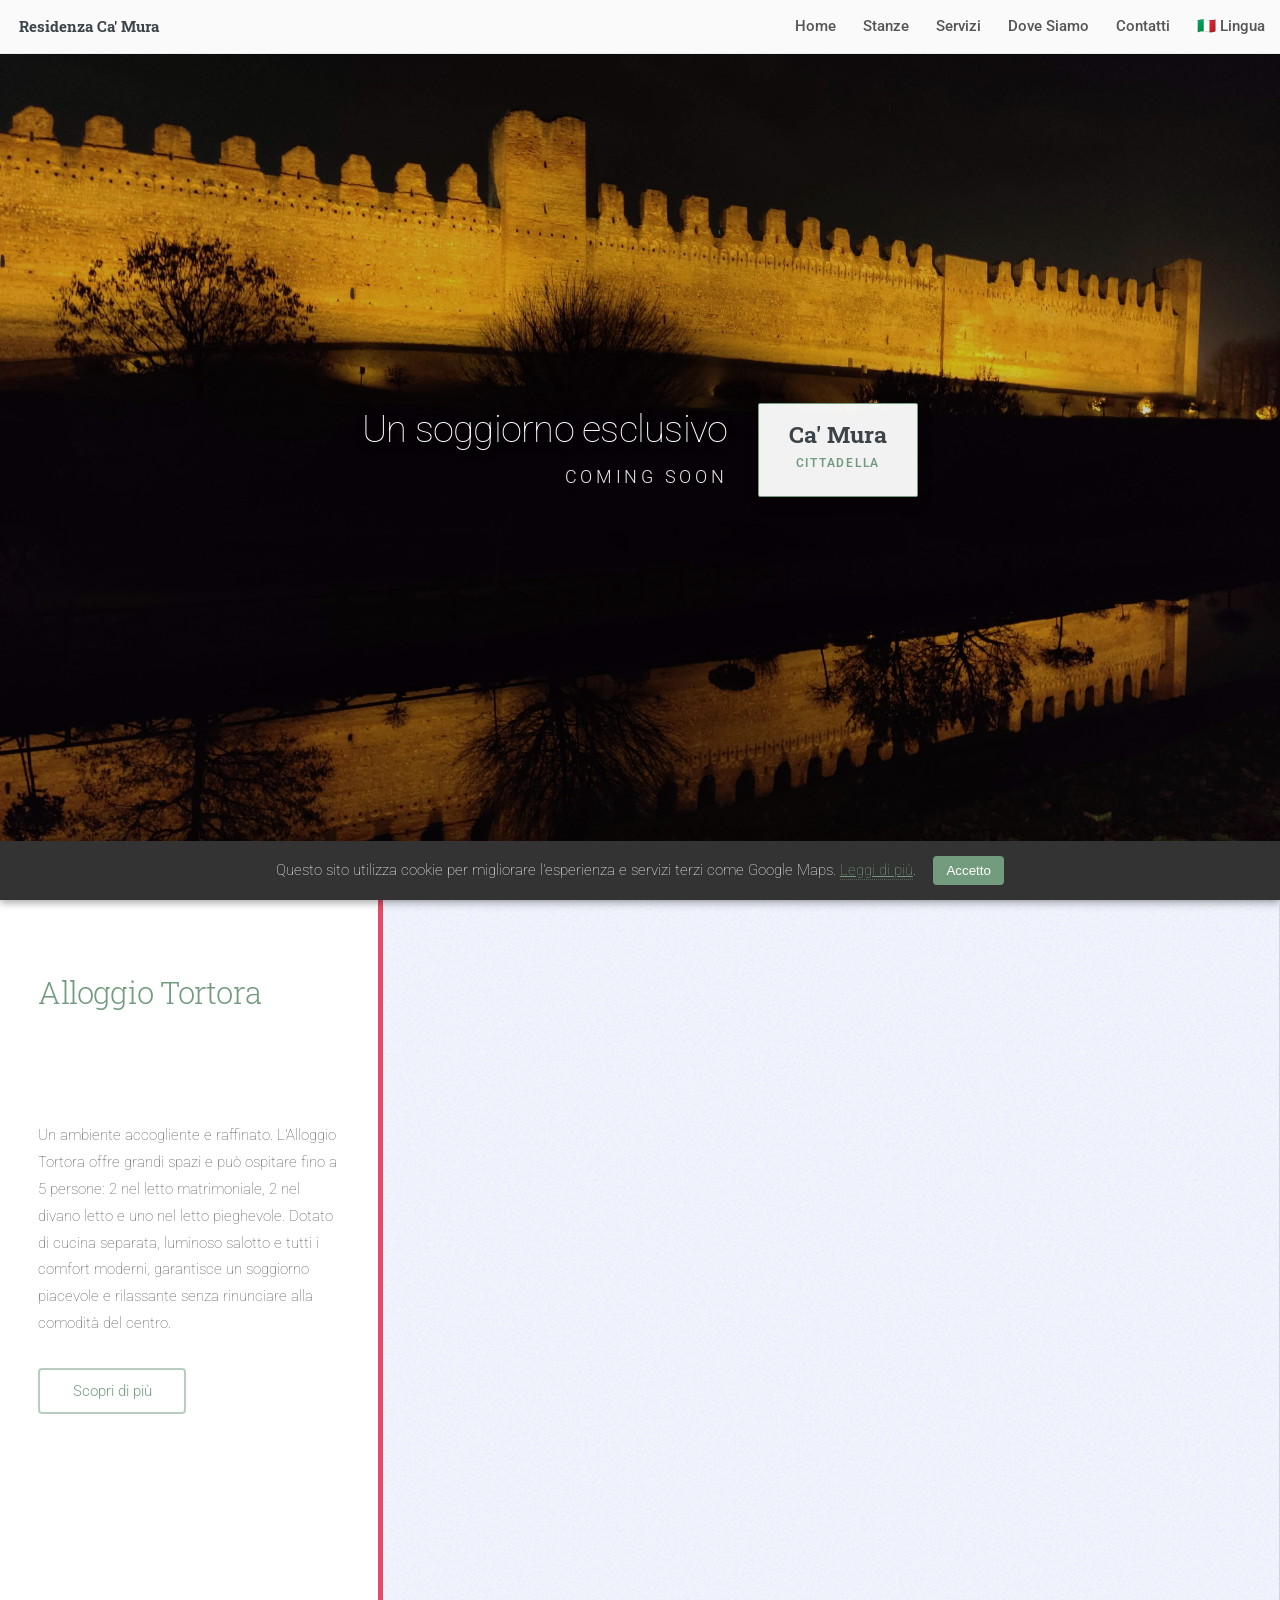
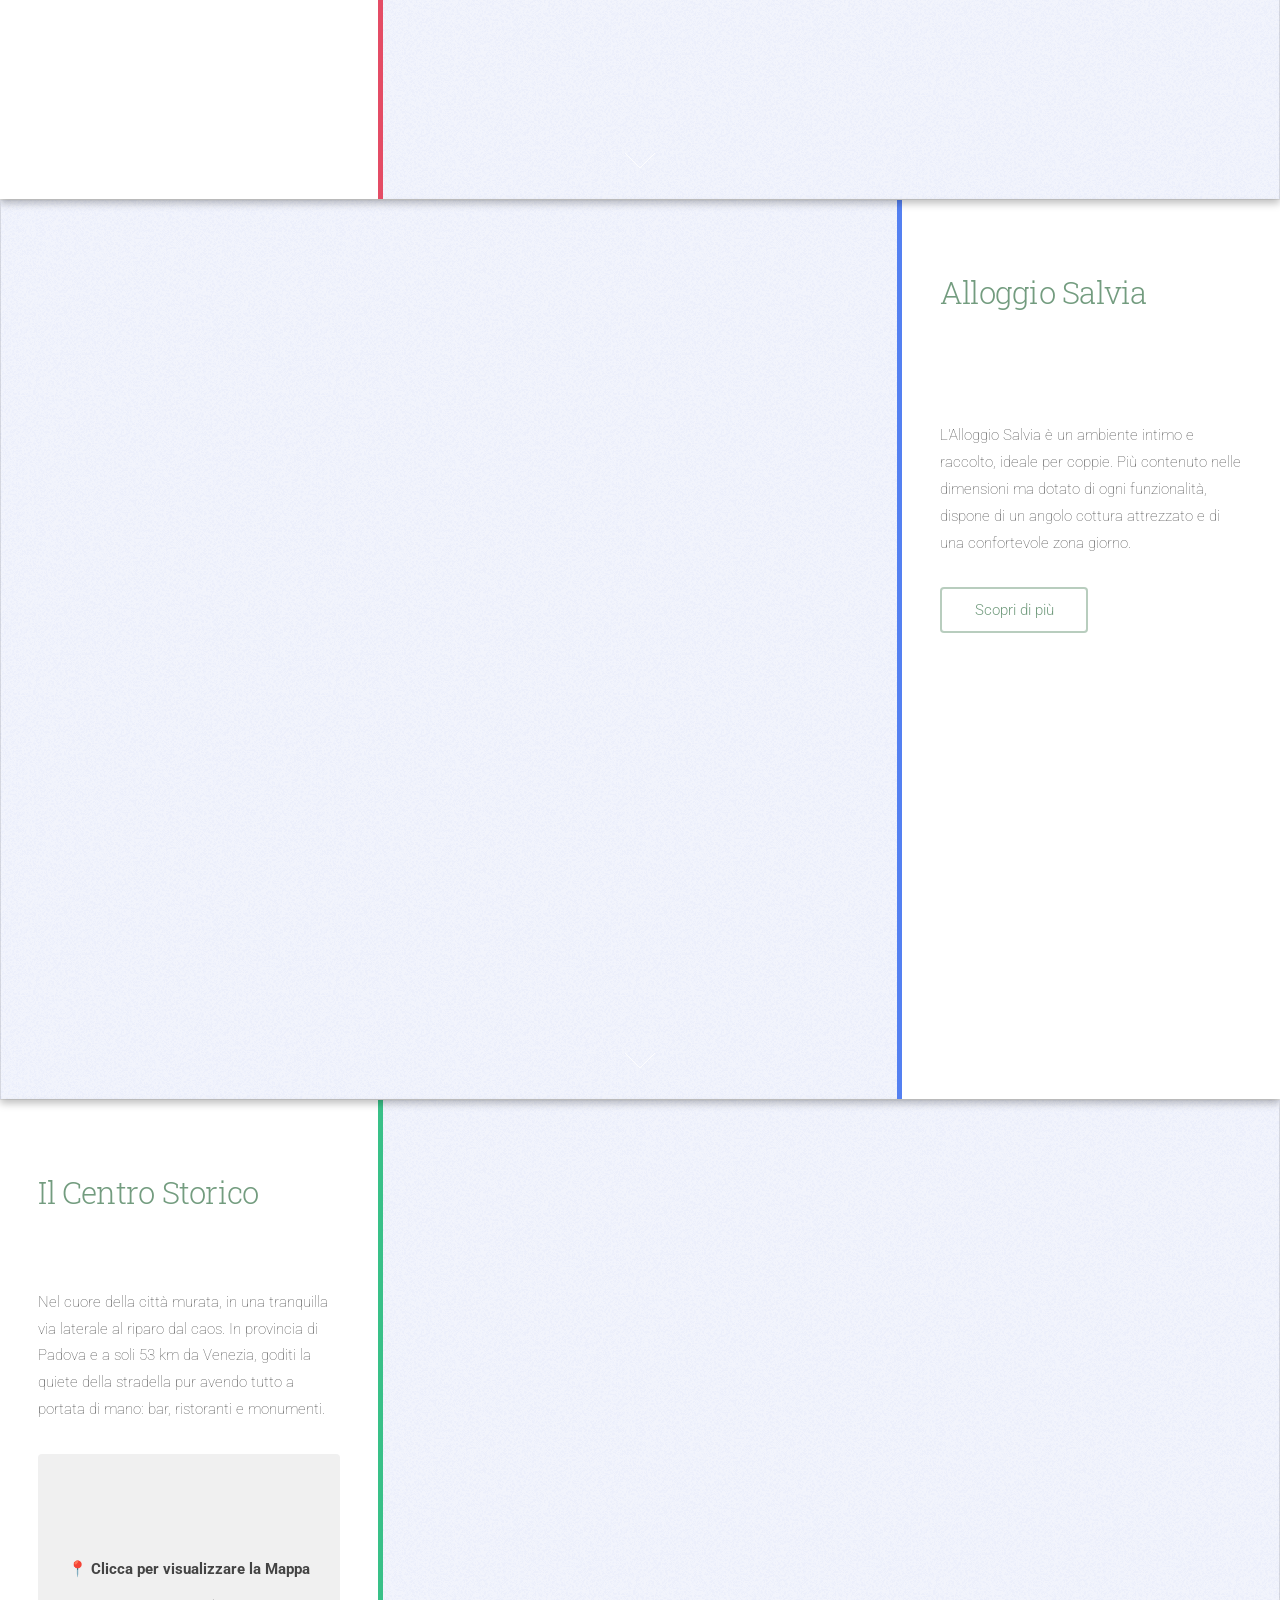
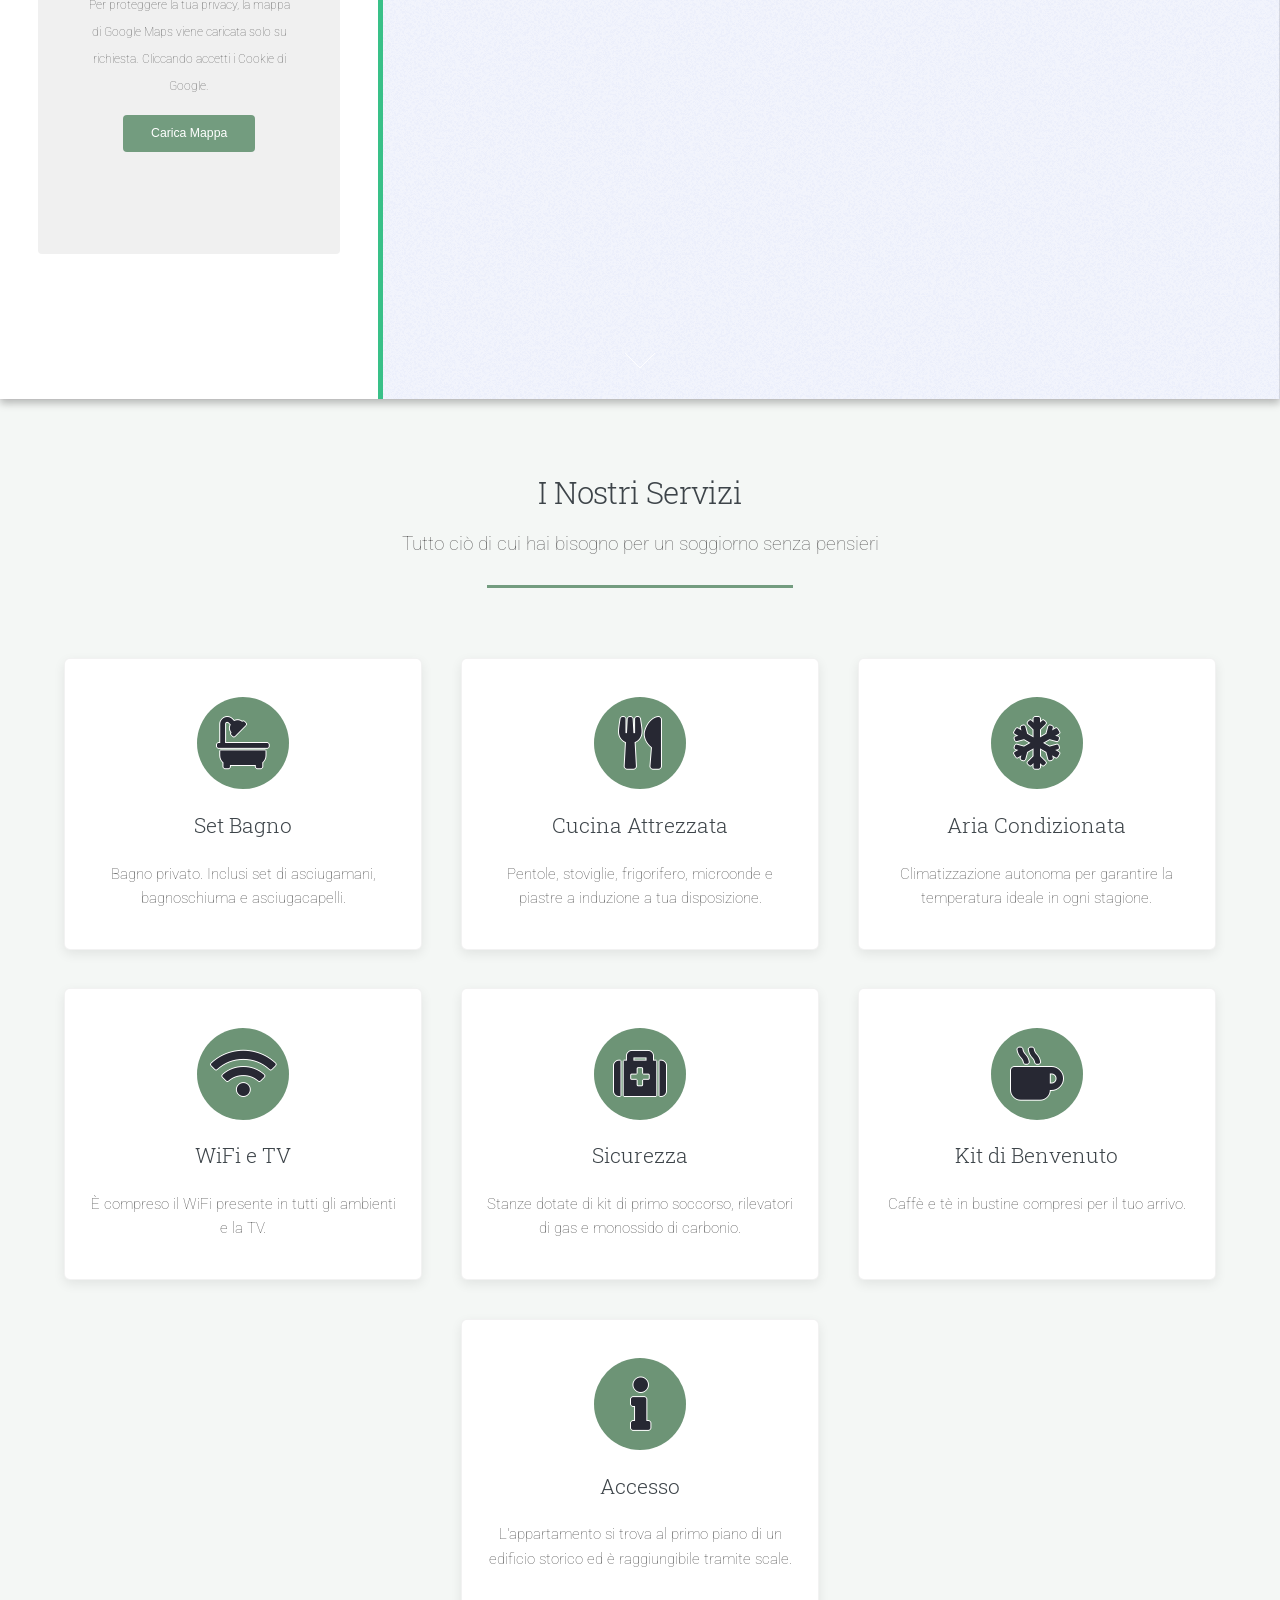
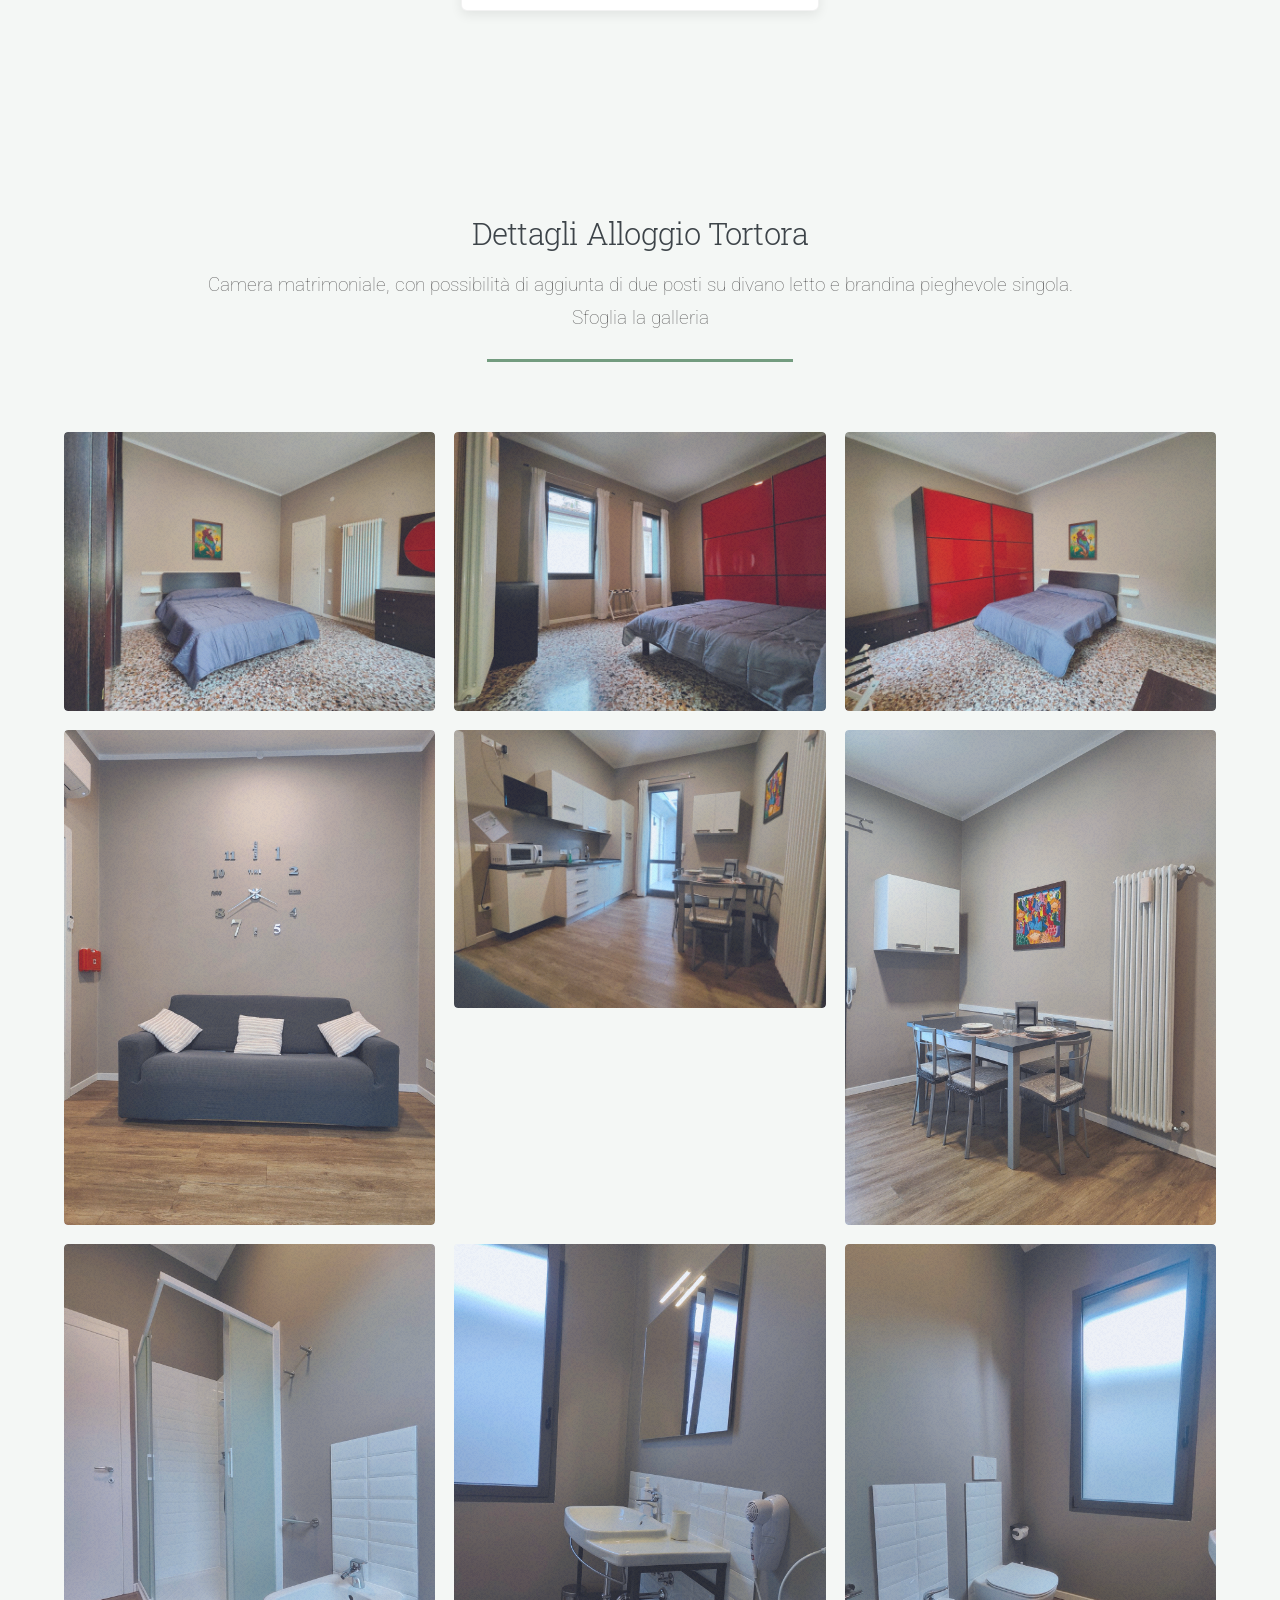
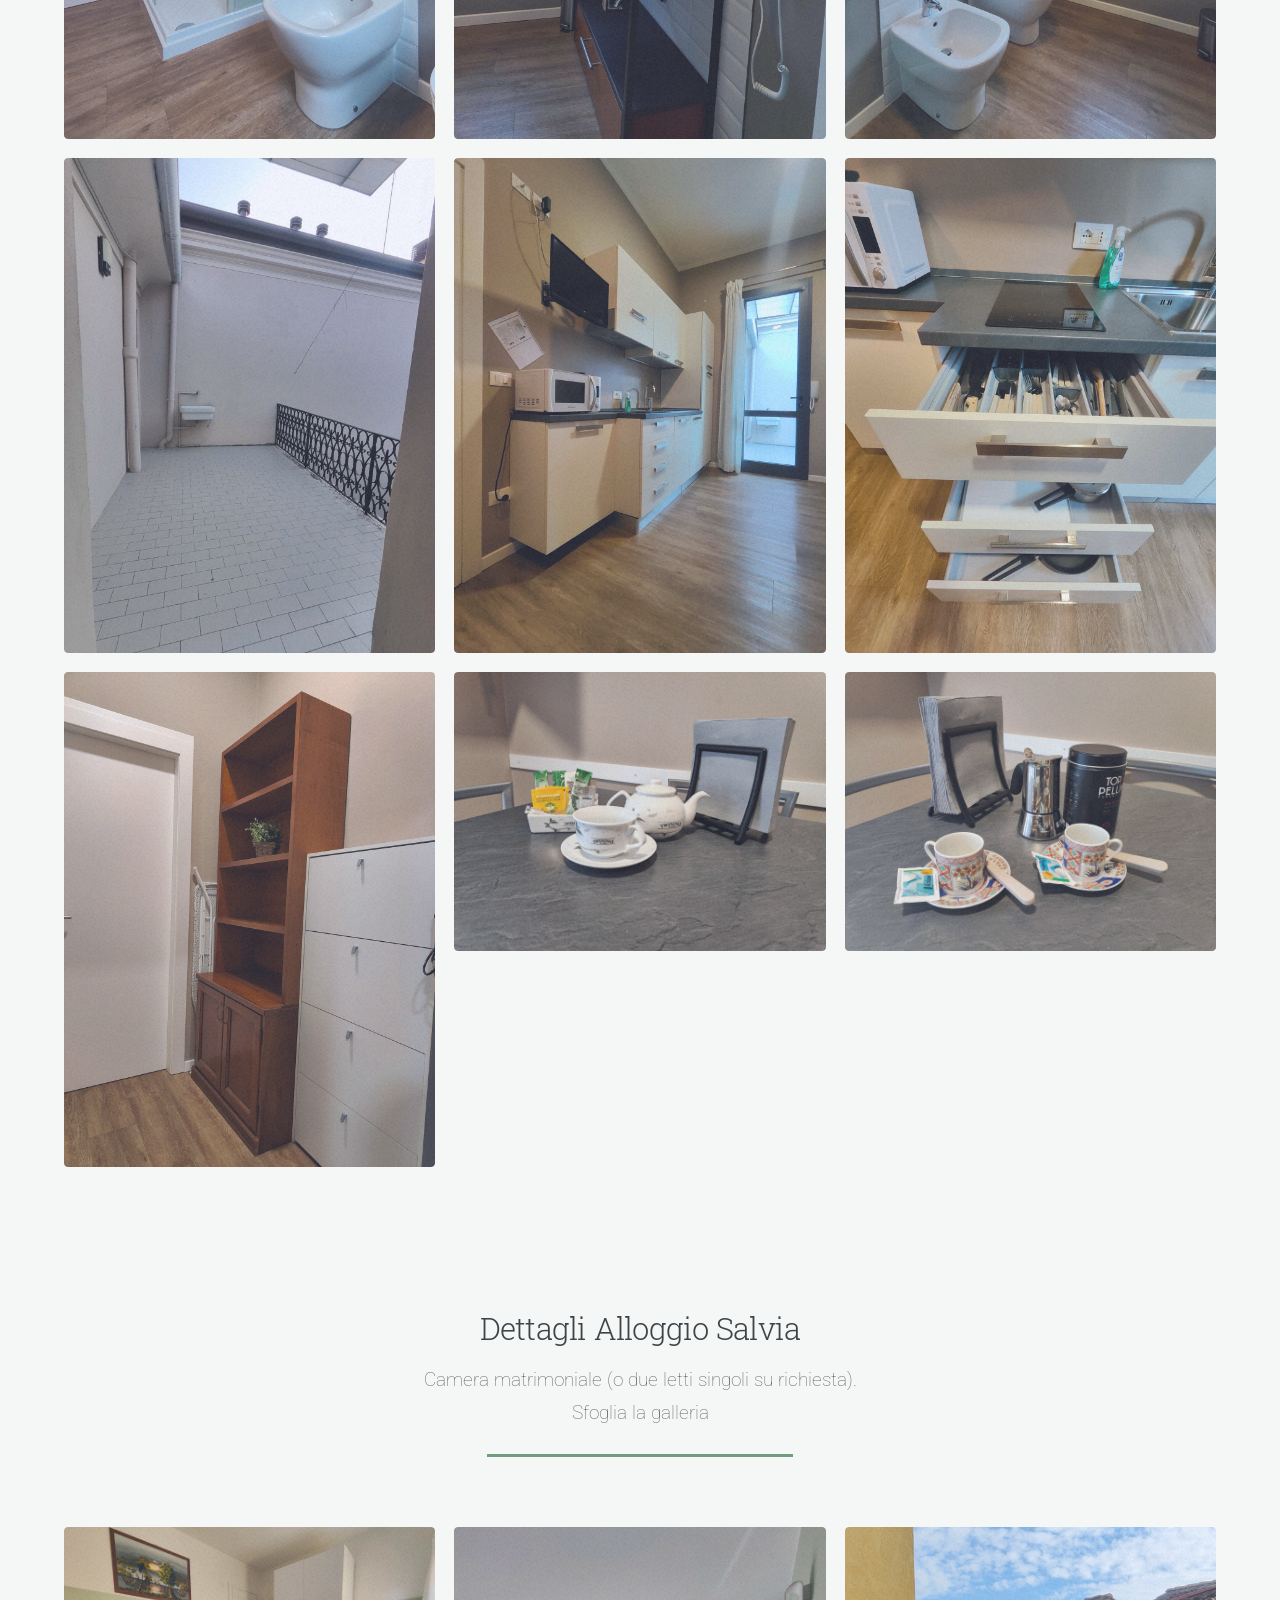
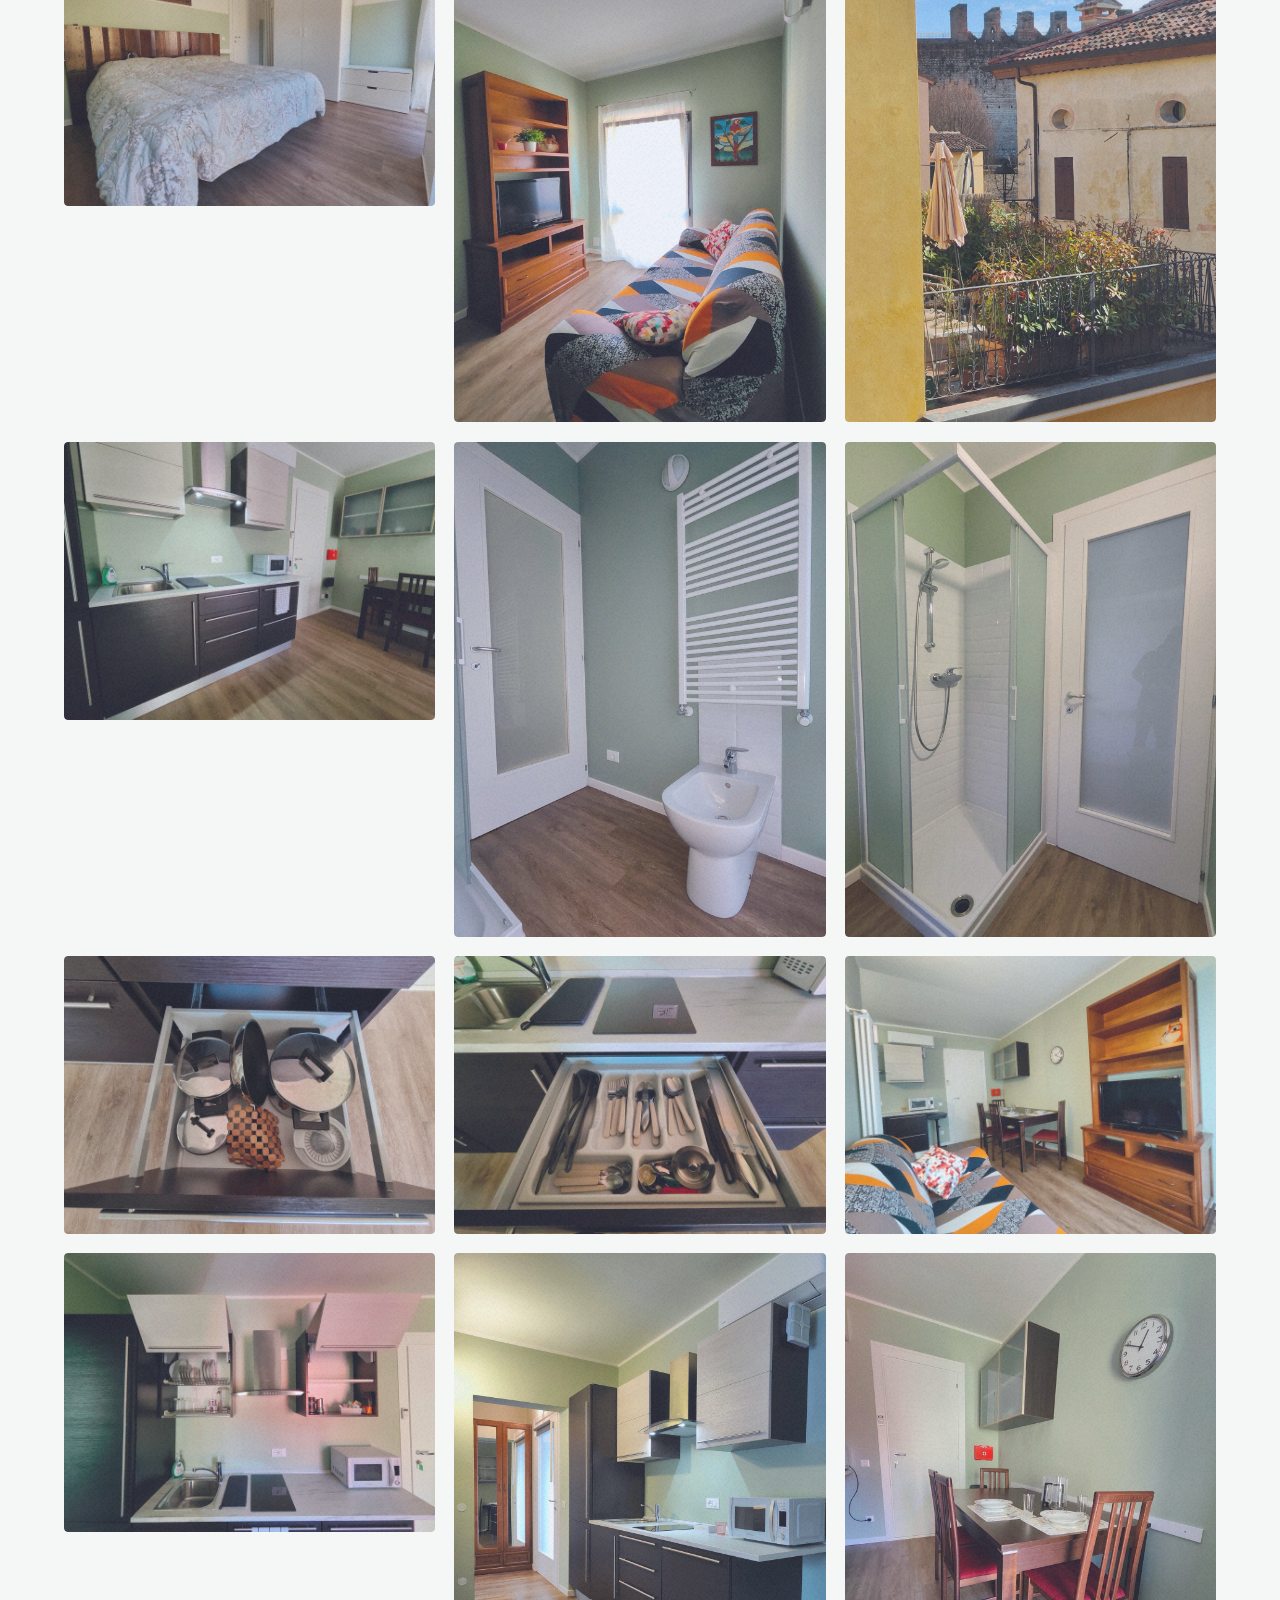
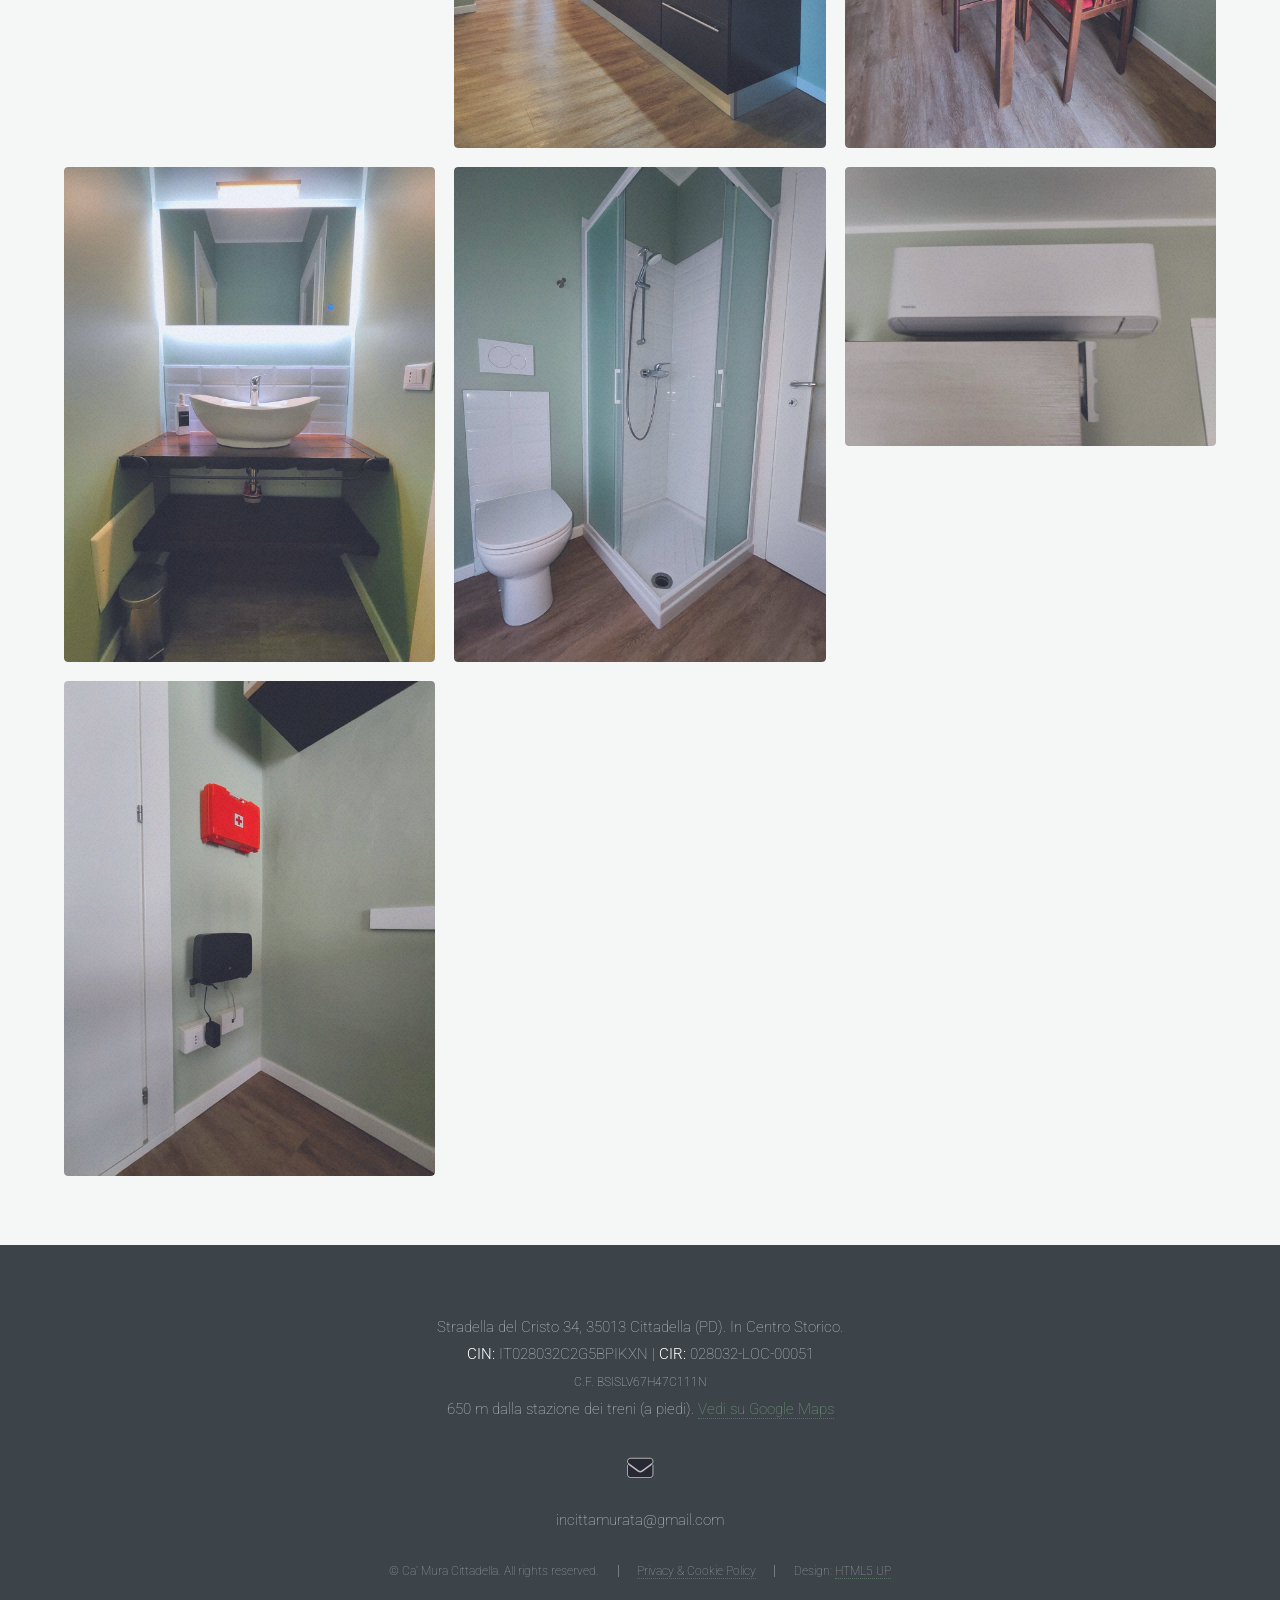
==== commit a1bdf6be: "Update Tortora capacity (max 5) and Salvia target (couples only)" ====
--- a/index.html
+++ b/index.html
@@ -94,13 +94,13 @@
 
 			<!-- One -->
 				<section id="one" class="spotlight style1 left">
-					<span class="image fit main"><img src="images/fotoTortora/tortora_camera0.jpeg" alt="Stanza Tortora" /></span>
+					<span class="image fit main"><img src="images/fotoTortora/tortora_camera0.jpeg" alt="Alloggio Tortora" /></span>
 					<div class="content">
 						<header>
-							<h2>Stanza Tortora</h2>
+							<h2>Alloggio Tortora</h2>
 							<p>Ampi spazi e comfort nel cuore di Cittadella</p>
 						</header>
-						<p>Un ambiente accogliente e raffinato, ideale per coppie, viaggi di lavoro o gruppi di amici. La Stanza Tortora offre grandi spazi: una camera matrimoniale, cucina separata e un luminoso salotto. Dotata di tutti i comfort moderni, garantisce un soggiorno piacevole e rilassante senza rinunciare alla comodità del centro.</p>
+						<p>Un ambiente accogliente e raffinato. L'Alloggio Tortora offre grandi spazi e può ospitare fino a 5 persone: 2 nel letto matrimoniale, 2 nel divano letto e uno nel letto pieghevole. Dotato di cucina separata, luminoso salotto e tutti i comfort moderni, garantisce un soggiorno piacevole e rilassante senza rinunciare alla comodità del centro.</p>
 						<ul class="actions">
 							<li><a href="#five" class="button scrolly">Scopri di più</a></li>
 						</ul>
@@ -110,14 +110,14 @@
 
 			<!-- Two -->
 				<section id="two" class="spotlight style2 right">
-					<span class="image fit main"><img src="images/fotoSalvia/salvia_camera1.jpg" alt="Stanza Salvia" /></span>
+					<span class="image fit main"><img src="images/fotoSalvia/salvia_camera1.jpg" alt="Alloggio Salvia" /></span>
 					<div class="content">
 						<header>
-							<h2>Stanza Salvia</h2>
+							<h2>Alloggio Salvia</h2>
 							<p>Intimità e funzionalità per il tuo soggiorno</p>
 						</header>
-						<p>La Stanza Salvia è un ambiente intimo e raccolto, ideale per coppie, viaggi di lavoro o gruppi di amici.
-						Più contenuta nelle dimensioni ma dotata di ogni funzionalità, dispone di un angolo cottura attrezzato e di una confortevole zona giorno.</p>
+						<p>L'Alloggio Salvia è un ambiente intimo e raccolto, ideale per coppie.
+						Più contenuto nelle dimensioni ma dotato di ogni funzionalità, dispone di un angolo cottura attrezzato e di una confortevole zona giorno.</p>
 						<ul class="actions">
 							<li><a href="#six" class="button scrolly">Scopri di più</a></li>
 						</ul>
@@ -217,7 +217,7 @@
 				<section id="five" class="wrapper style1 special fade-up">
 					<div class="container">
 						<header class="major">
-							<h2>Dettagli Stanza Tortora</h2>
+							<h2>Dettagli Alloggio Tortora</h2>
 							<p>Camera matrimoniale, con possibilità di aggiunta di due posti su divano letto e brandina pieghevole singola.<br />
 							Sfoglia la galleria</p>
 						</header>
@@ -251,7 +251,7 @@
 				<section id="six" class="wrapper style1 special fade-up">
 					<div class="container">
 						<header class="major">
-							<h2>Dettagli Stanza Salvia</h2>
+							<h2>Dettagli Alloggio Salvia</h2>
 							<p>Camera matrimoniale (o due letti singoli su richiesta).<br />
 							Sfoglia la galleria</p>
 						</header>
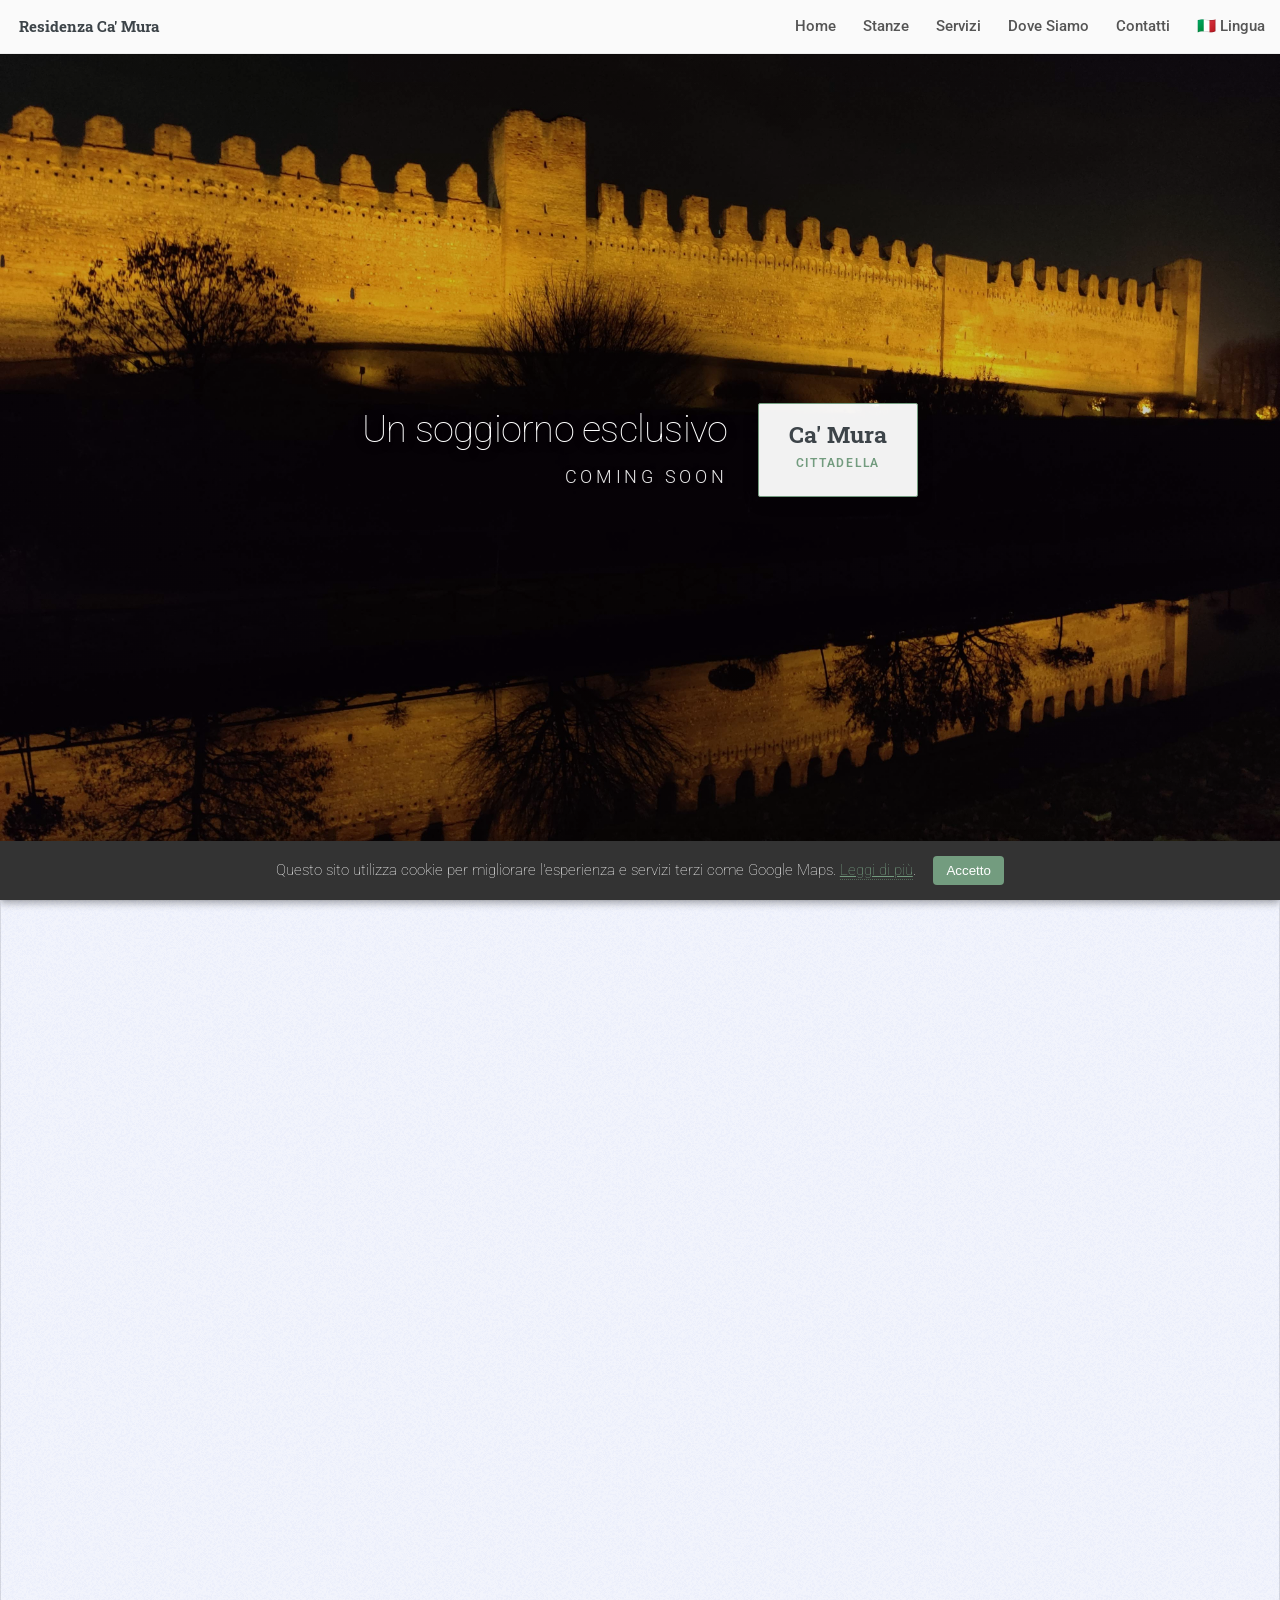
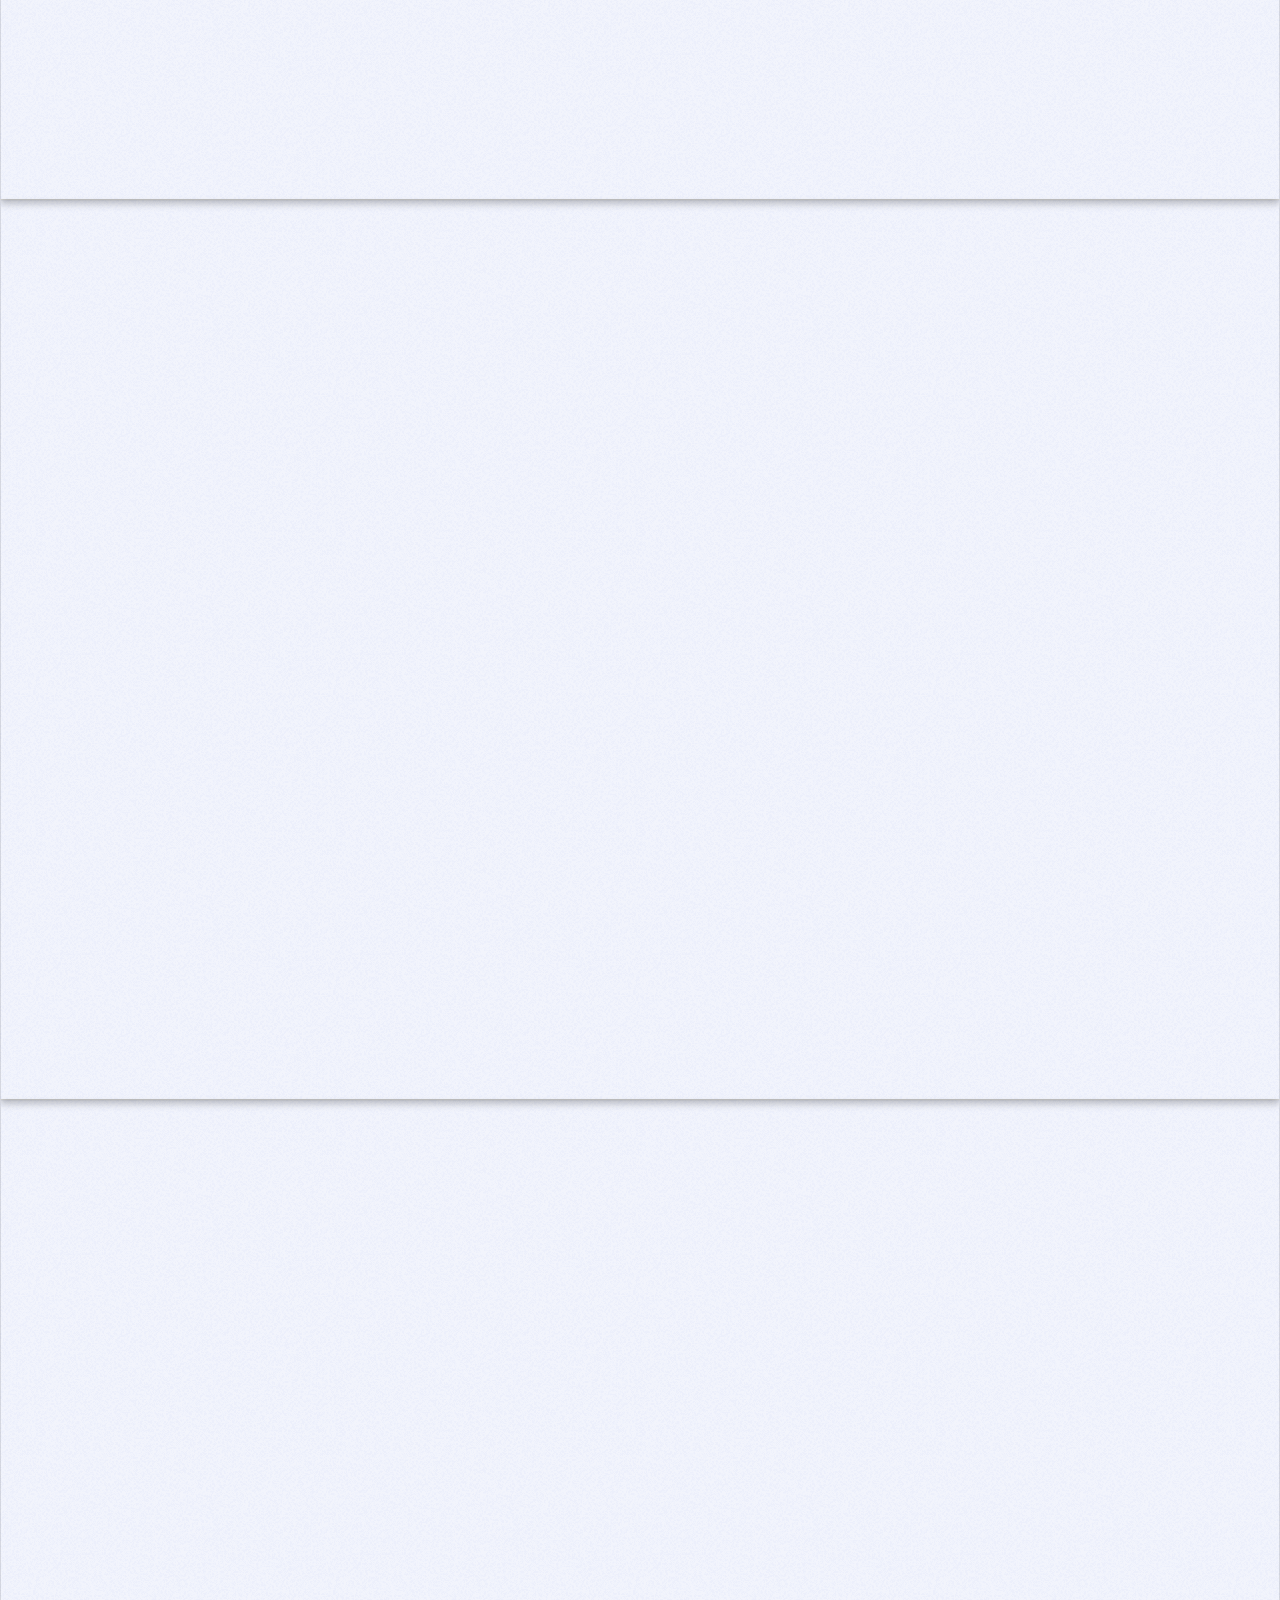
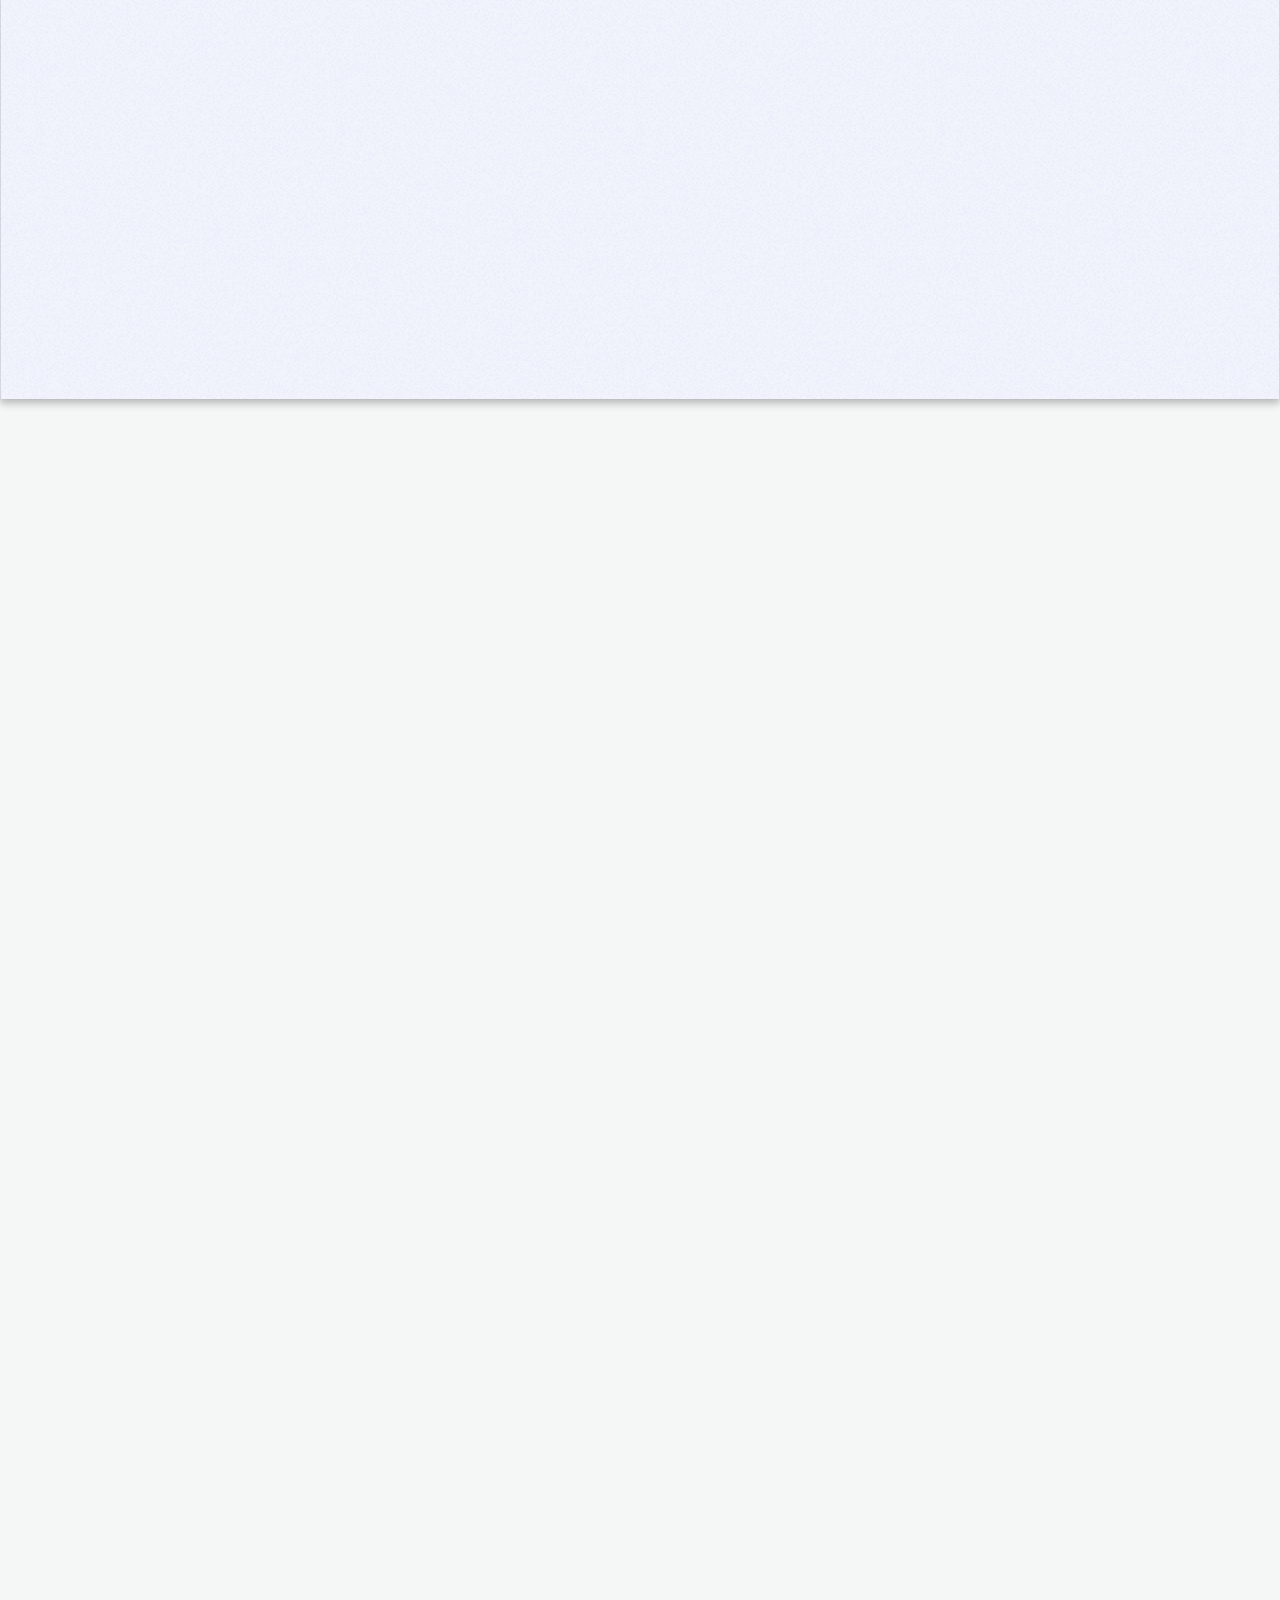
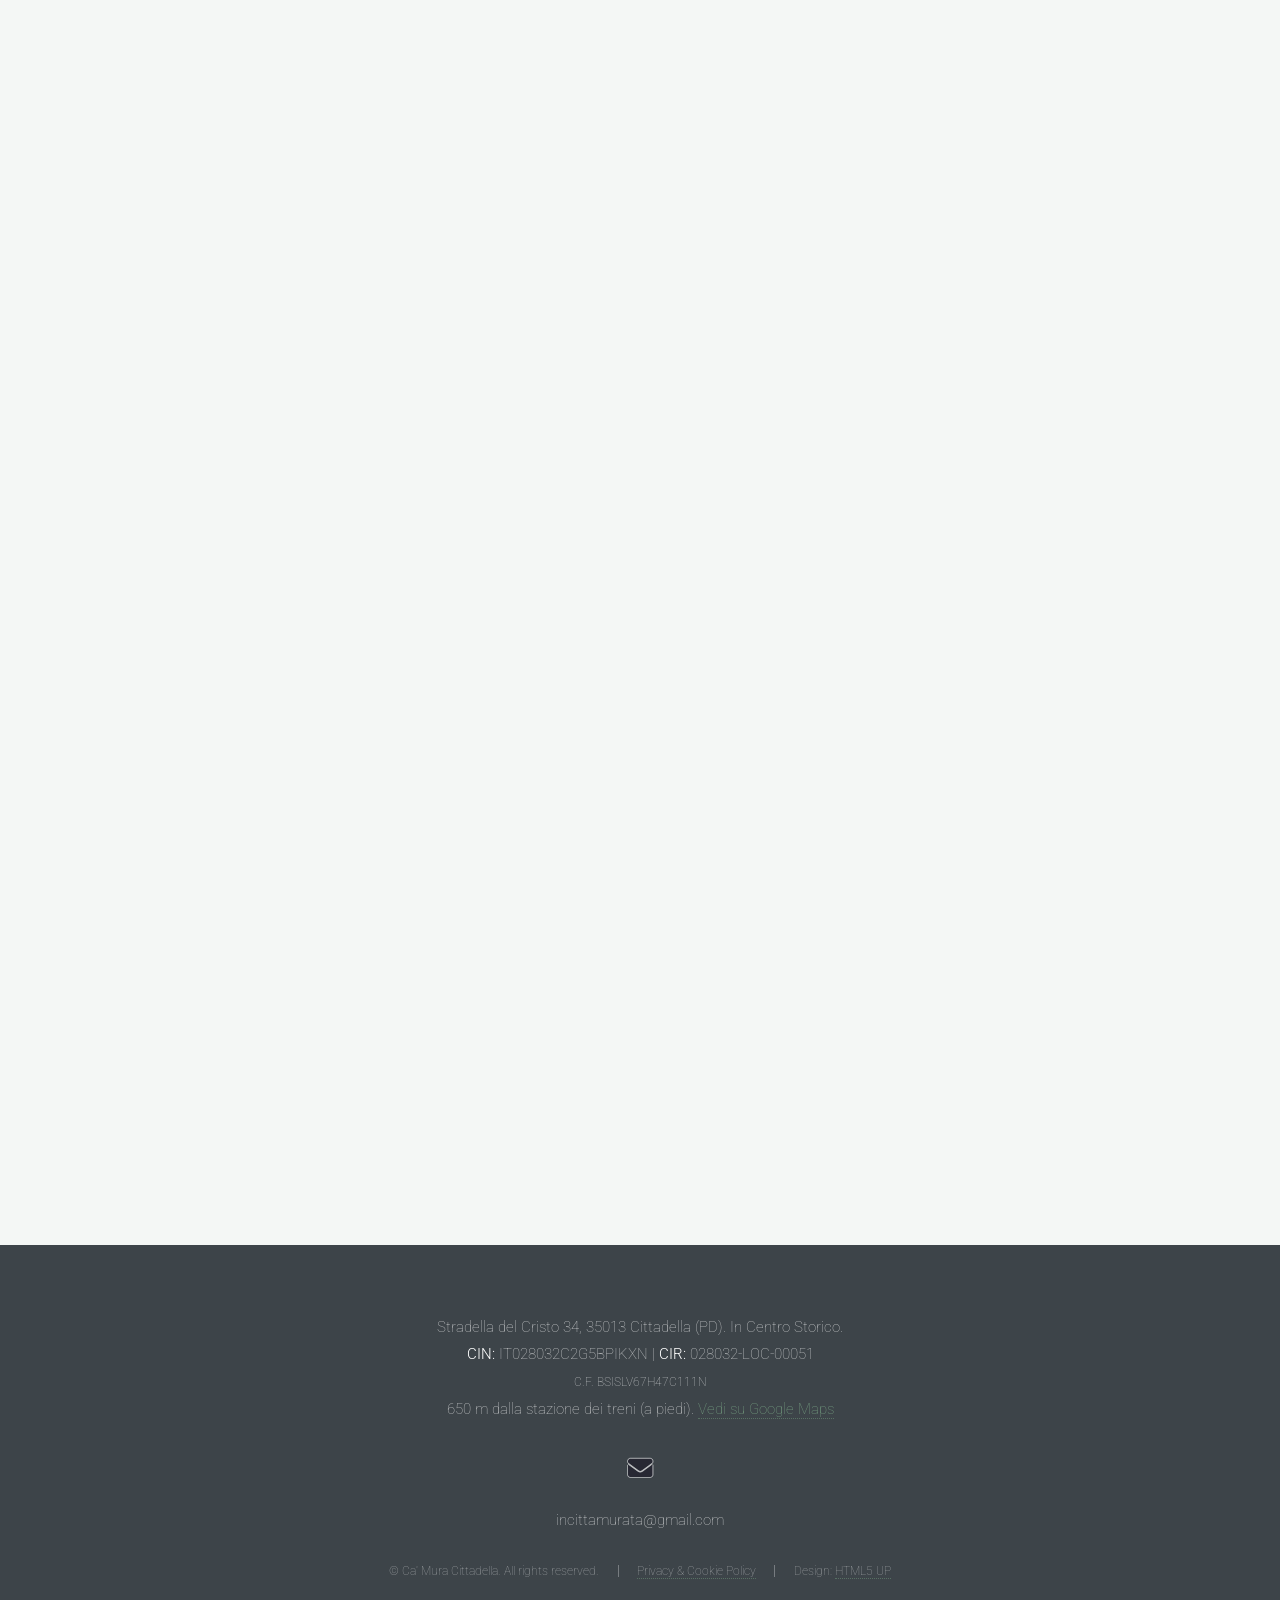
==== commit d9c01b1c: "Update Tortora description to shorter format on all languages" ====
--- a/index.html
+++ b/index.html
@@ -100,7 +100,7 @@
 							<h2>Alloggio Tortora</h2>
 							<p>Ampi spazi e comfort nel cuore di Cittadella</p>
 						</header>
-						<p>Un ambiente accogliente e raffinato. L'Alloggio Tortora offre grandi spazi e può ospitare fino a 5 persone: 2 nel letto matrimoniale, 2 nel divano letto e uno nel letto pieghevole. Dotato di cucina separata, luminoso salotto e tutti i comfort moderni, garantisce un soggiorno piacevole e rilassante senza rinunciare alla comodità del centro.</p>
+						<p>Un ambiente accogliente e raffinato, ideale per coppie, viaggi di lavoro o gruppi di amici. L'Alloggio Tortora offre grandi spazi: una camera matrimoniale, cucina separata e un luminoso salotto. Dotato di tutti i comfort moderni, garantisce un soggiorno piacevole e rilassante senza rinunciare alla comodità del centro.</p>
 						<ul class="actions">
 							<li><a href="#five" class="button scrolly">Scopri di più</a></li>
 						</ul>
@@ -218,7 +218,7 @@
 					<div class="container">
 						<header class="major">
 							<h2>Dettagli Alloggio Tortora</h2>
-							<p>Camera matrimoniale, con possibilità di aggiunta di due posti su divano letto e brandina pieghevole singola.<br />
+							<p>Fino a 5 posti letto: 2 in camera matrimoniale, 2 nel divano letto e 1 in brandina pieghevole.<br />
 							Sfoglia la galleria</p>
 						</header>
 						<div class="box alt">
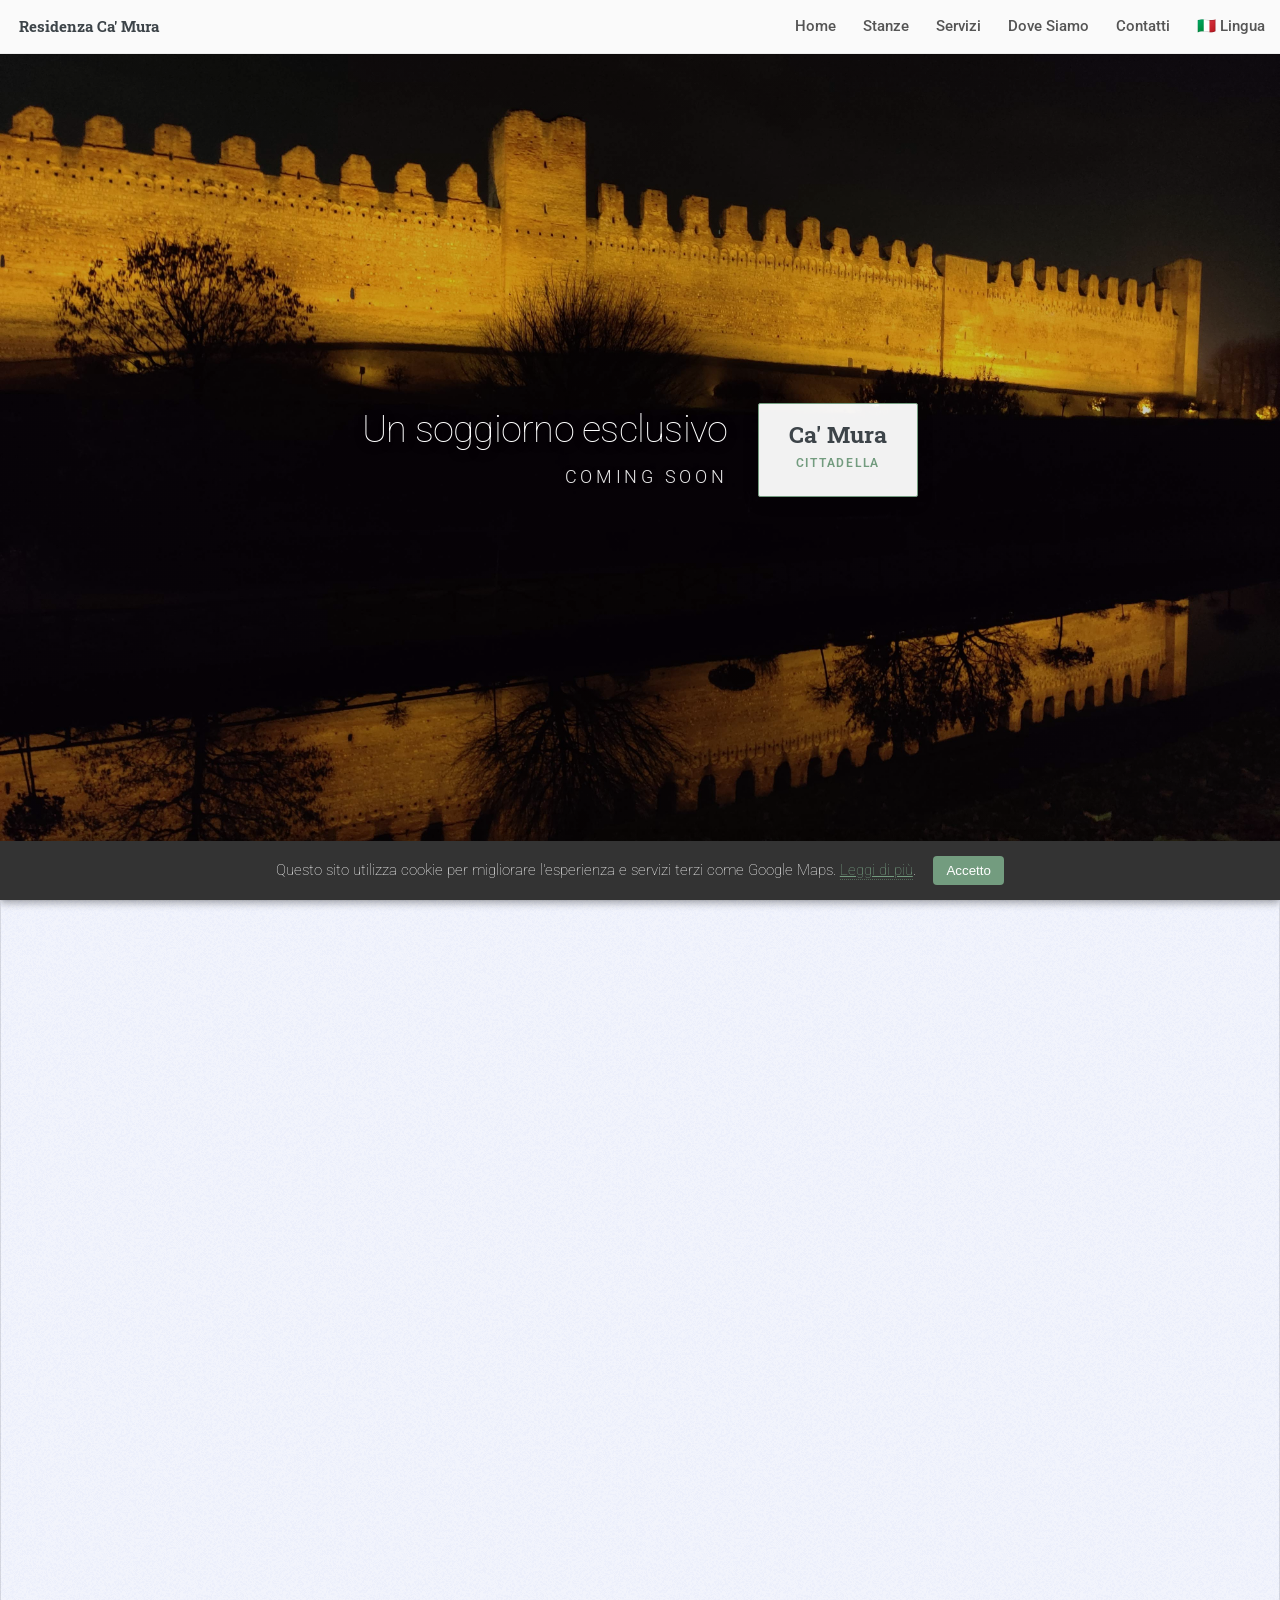
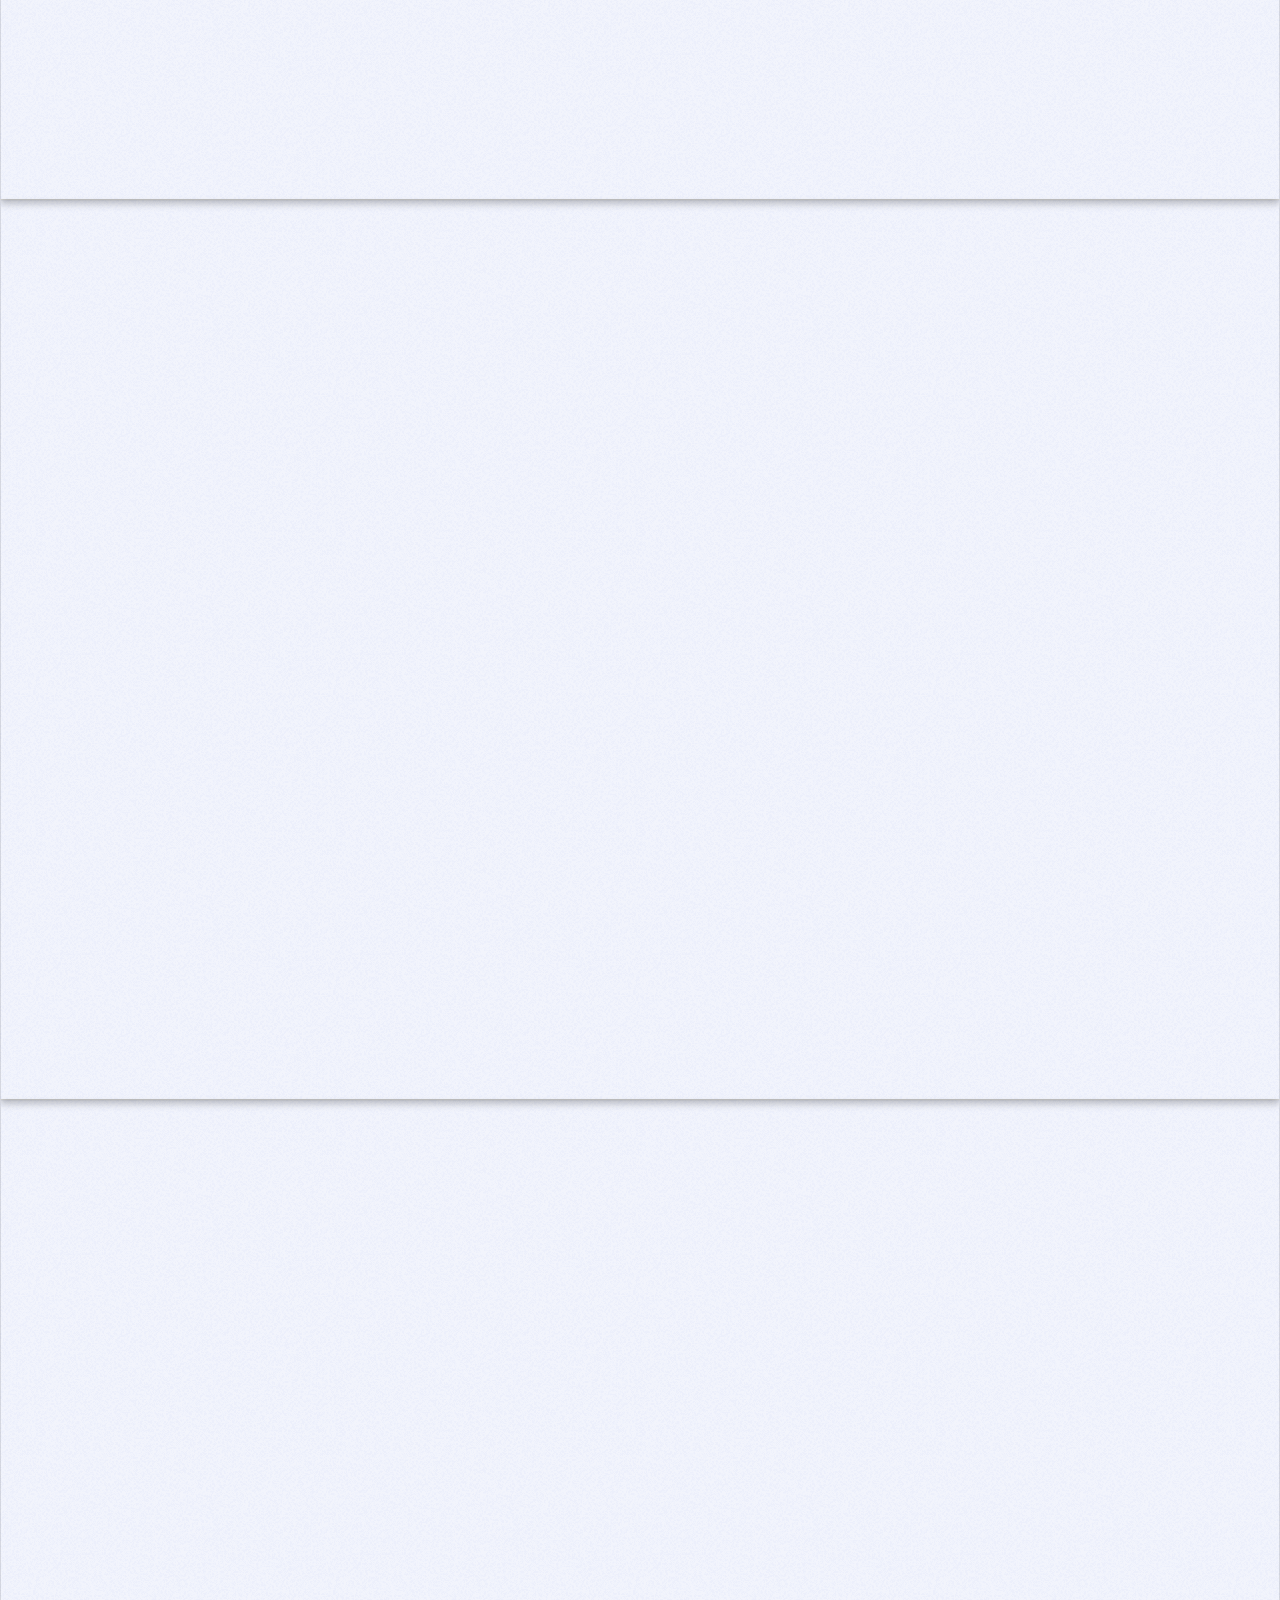
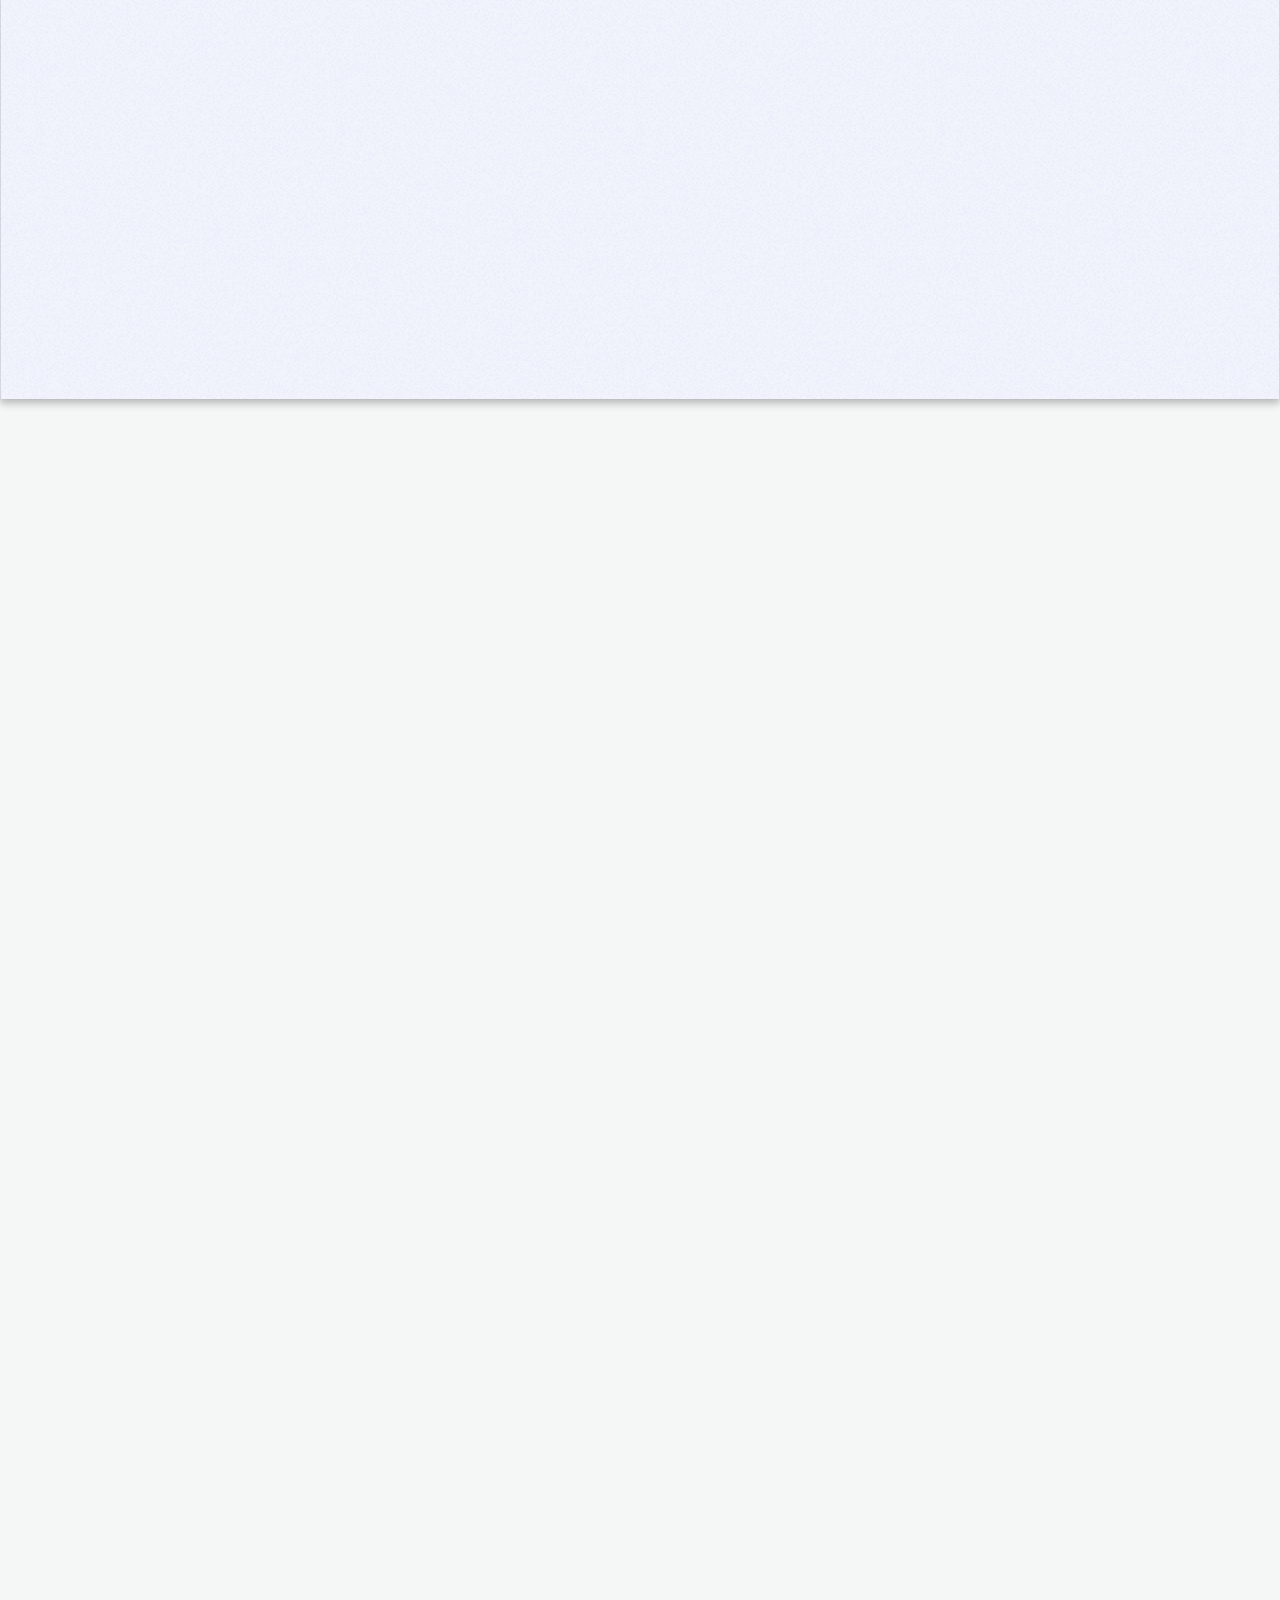
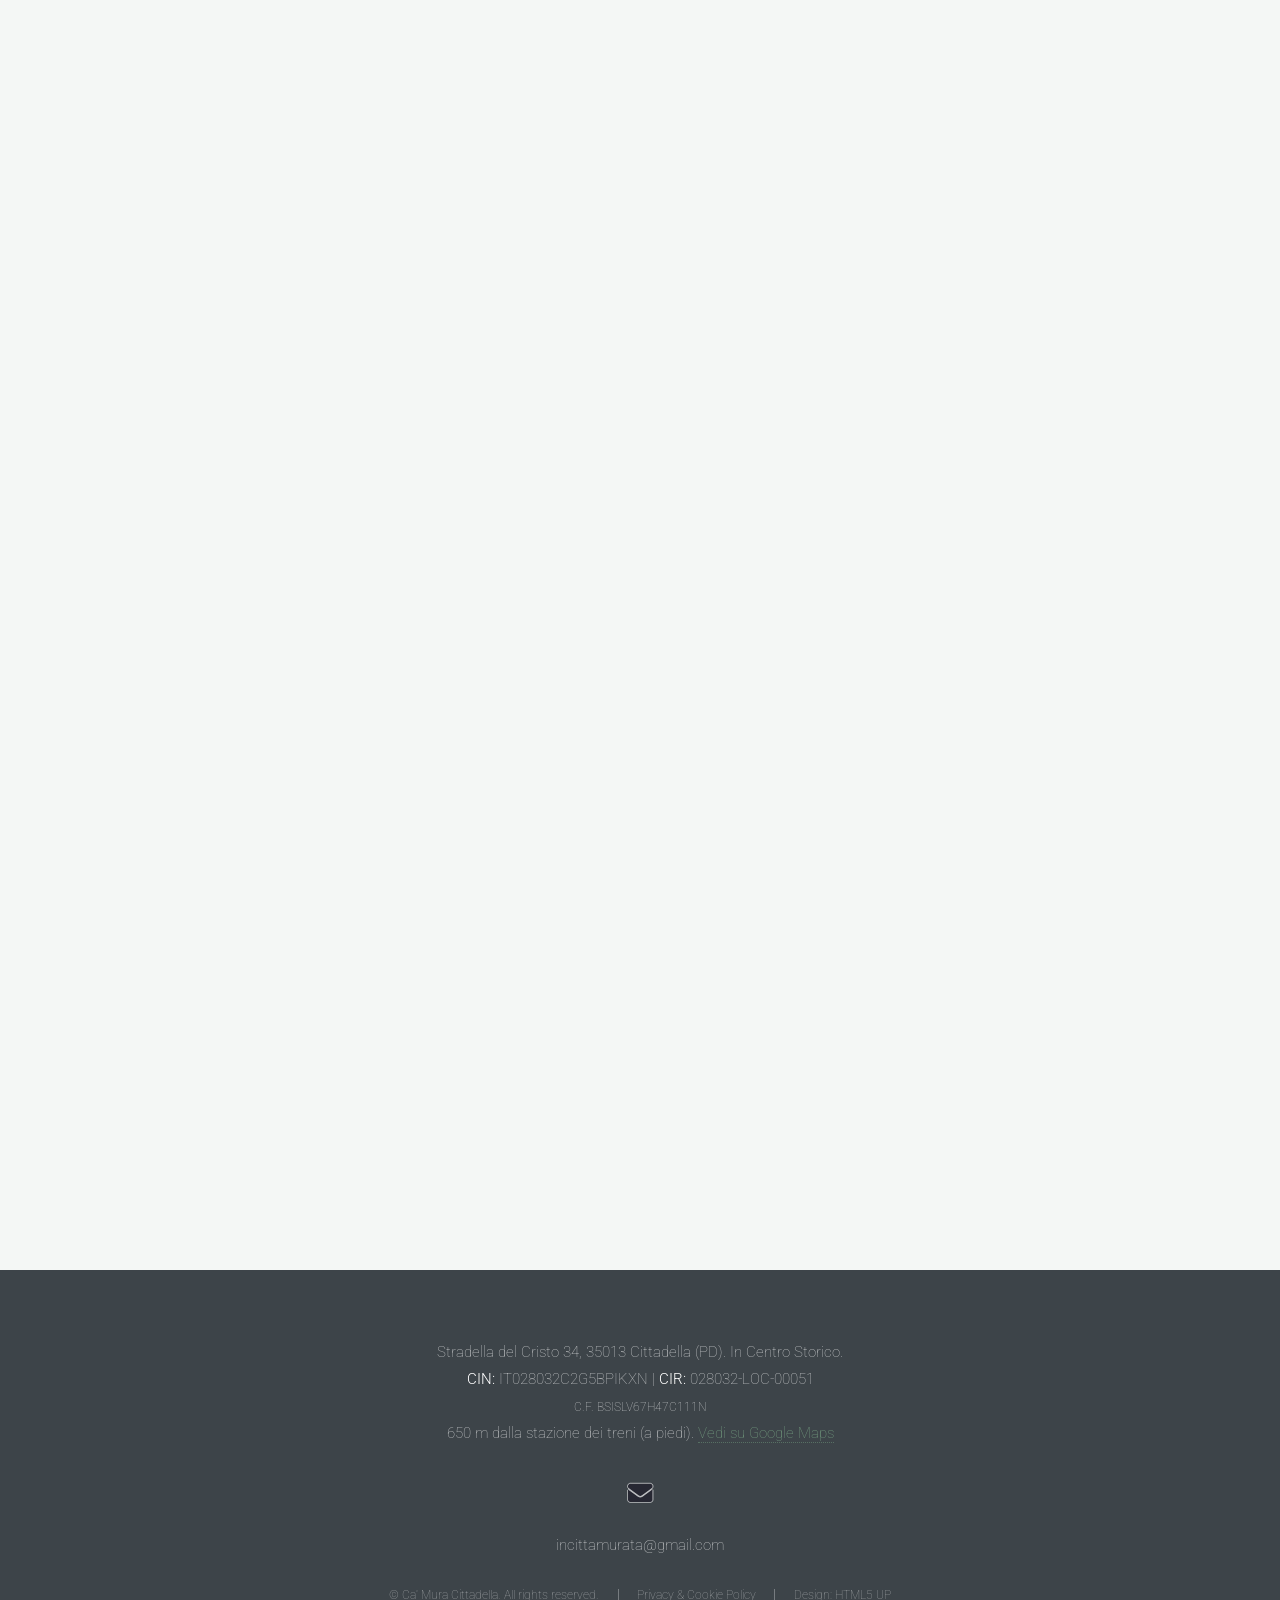
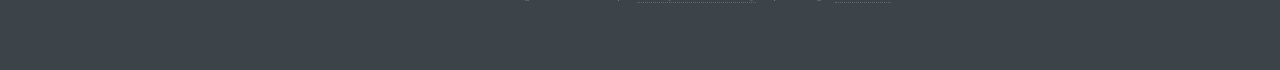
==== commit 5dfa6b2f: "Add fire extinguisher to safety amenities in all languages" ====
--- a/index.html
+++ b/index.html
@@ -186,7 +186,7 @@
 									<section class="service-card">
 										<span class="icon solid alt major fa-medkit"></span>
 										<h3>Sicurezza</h3>
-										<p>Stanze dotate di kit di primo soccorso, rilevatori di gas e monossido di carbonio.</p>
+										<p>Stanze dotate di kit di primo soccorso, estintore, rilevatori di gas e monossido di carbonio.</p>
 									</section>
 								</div>
 								<div class="col-4 col-6-medium col-12-xsmall">
@@ -218,7 +218,7 @@
 					<div class="container">
 						<header class="major">
 							<h2>Dettagli Alloggio Tortora</h2>
-							<p>Fino a 5 posti letto: 2 in camera matrimoniale, 2 nel divano letto e 1 in brandina pieghevole.<br />
+							<p>Fino a 5 posti letto: 2 in camera matrimoniale, 2 sul divano letto e 1 in brandina pieghevole.<br />
 							Sfoglia la galleria</p>
 						</header>
 						<div class="box alt">
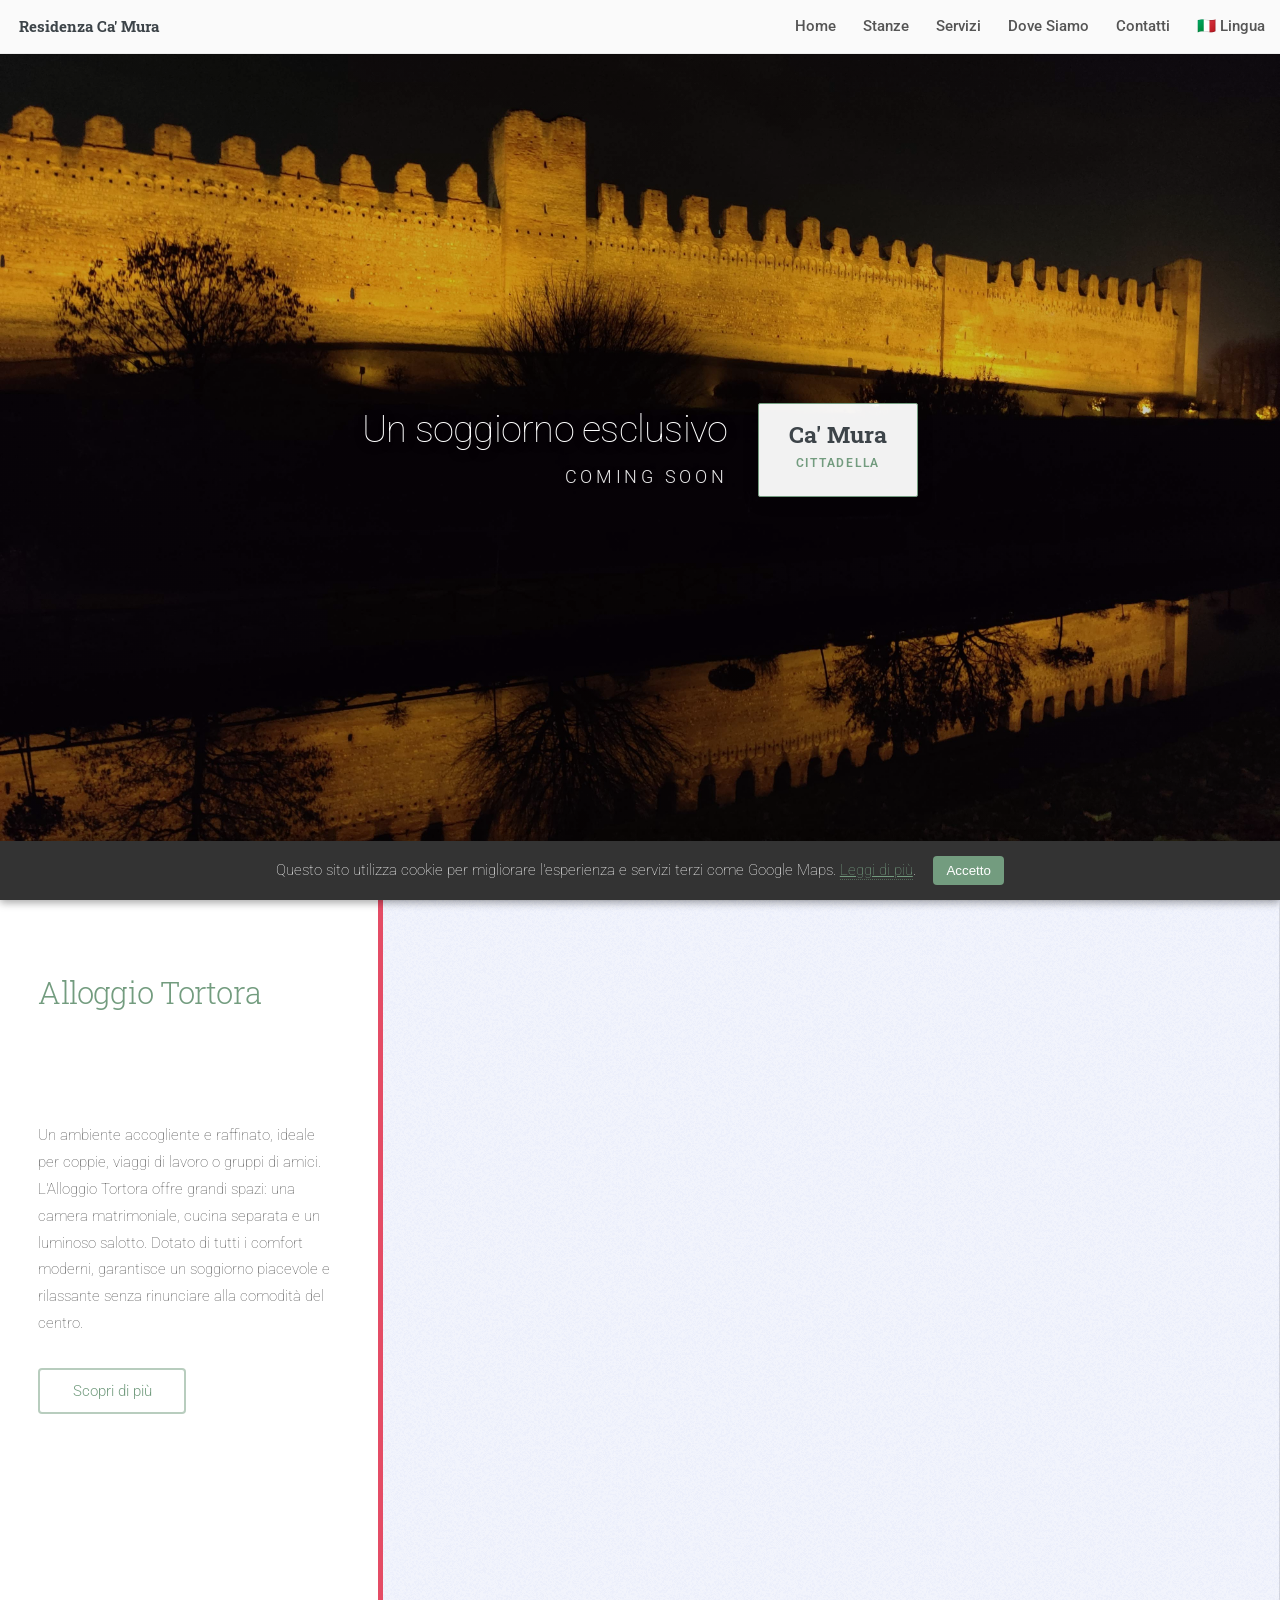
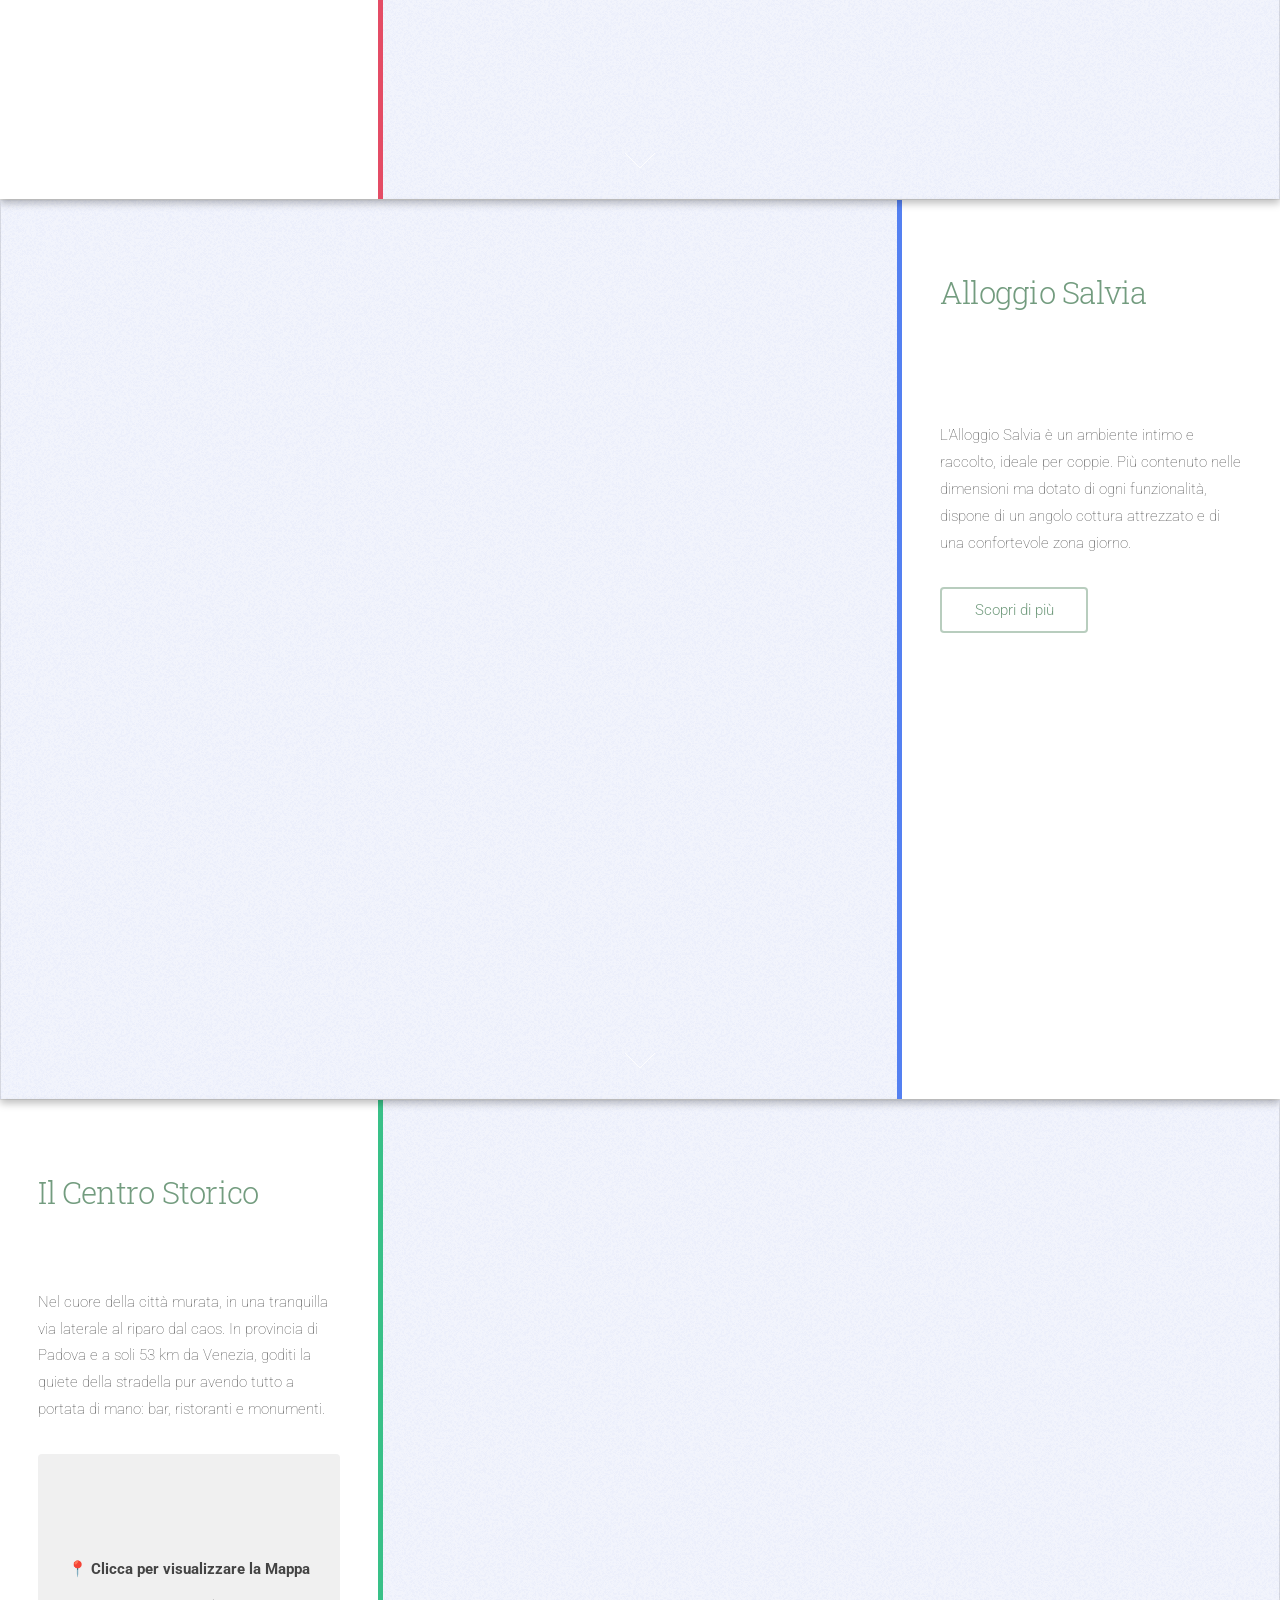
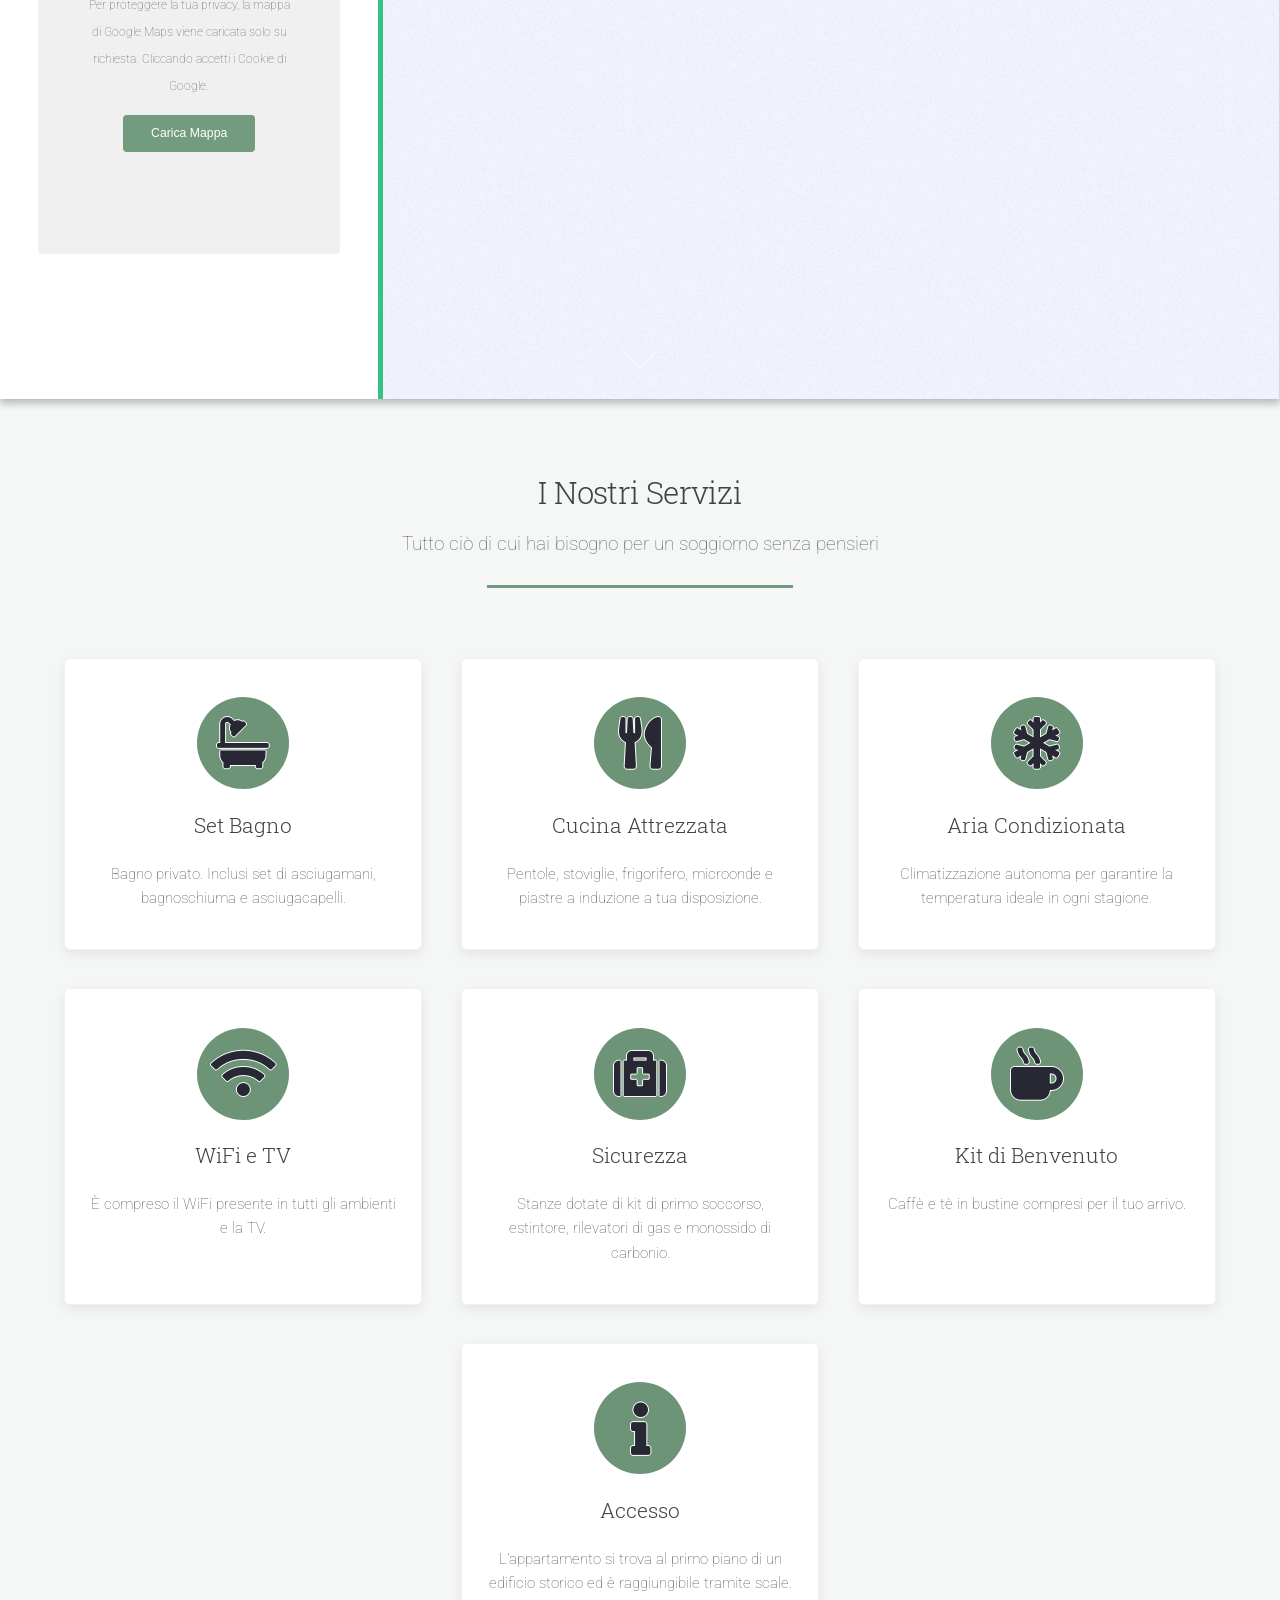
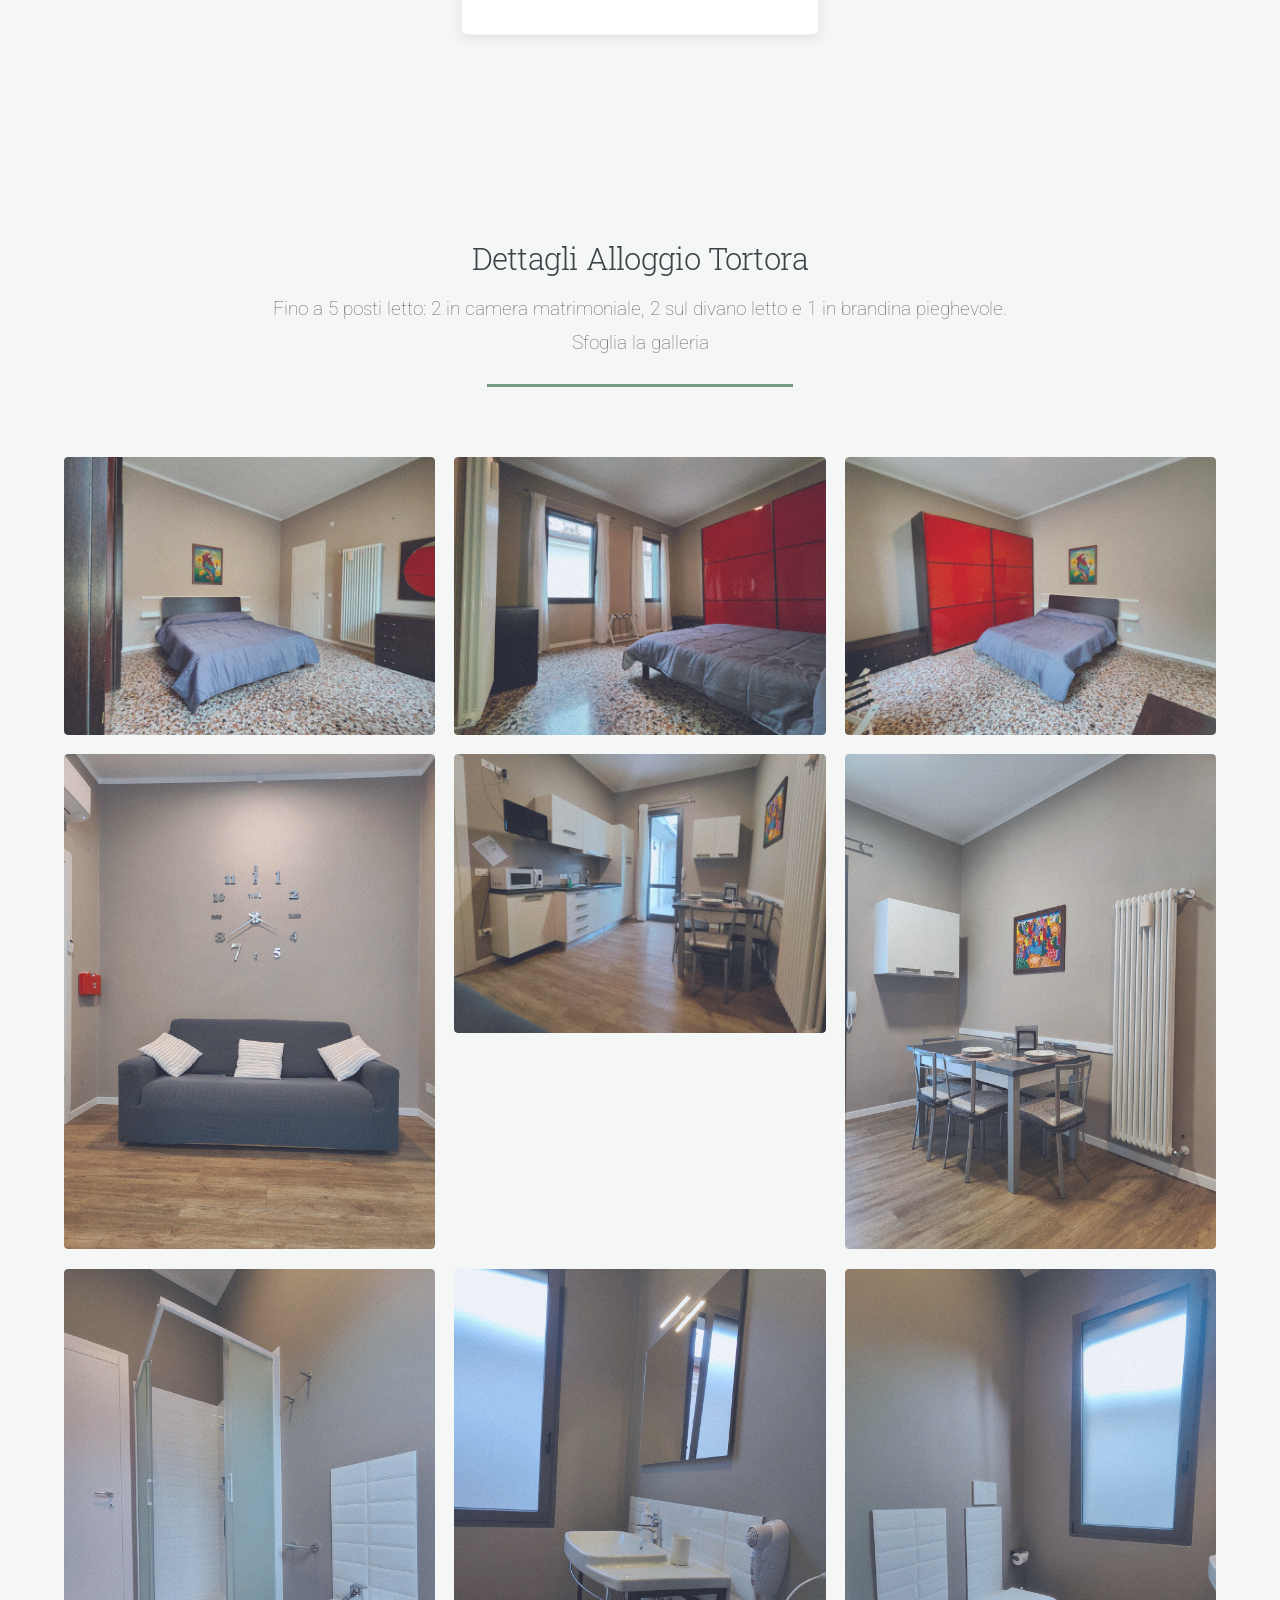
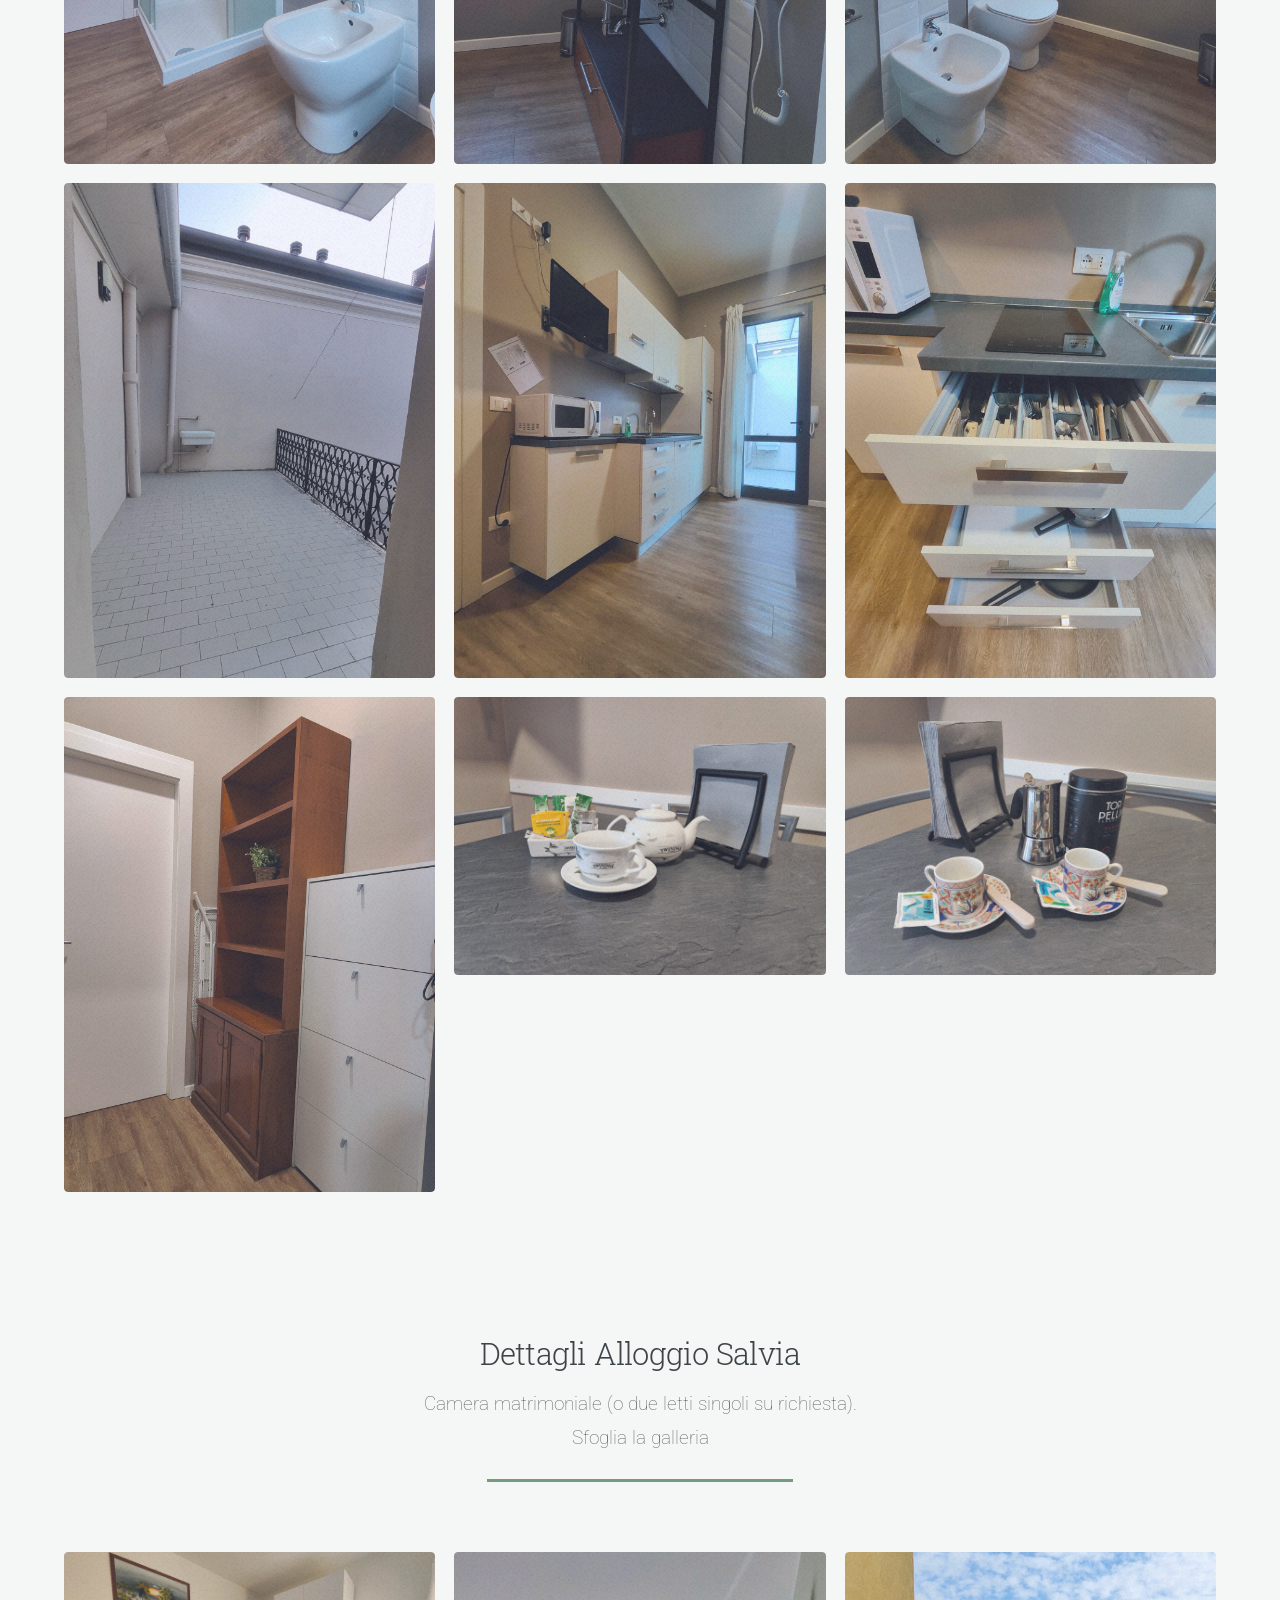
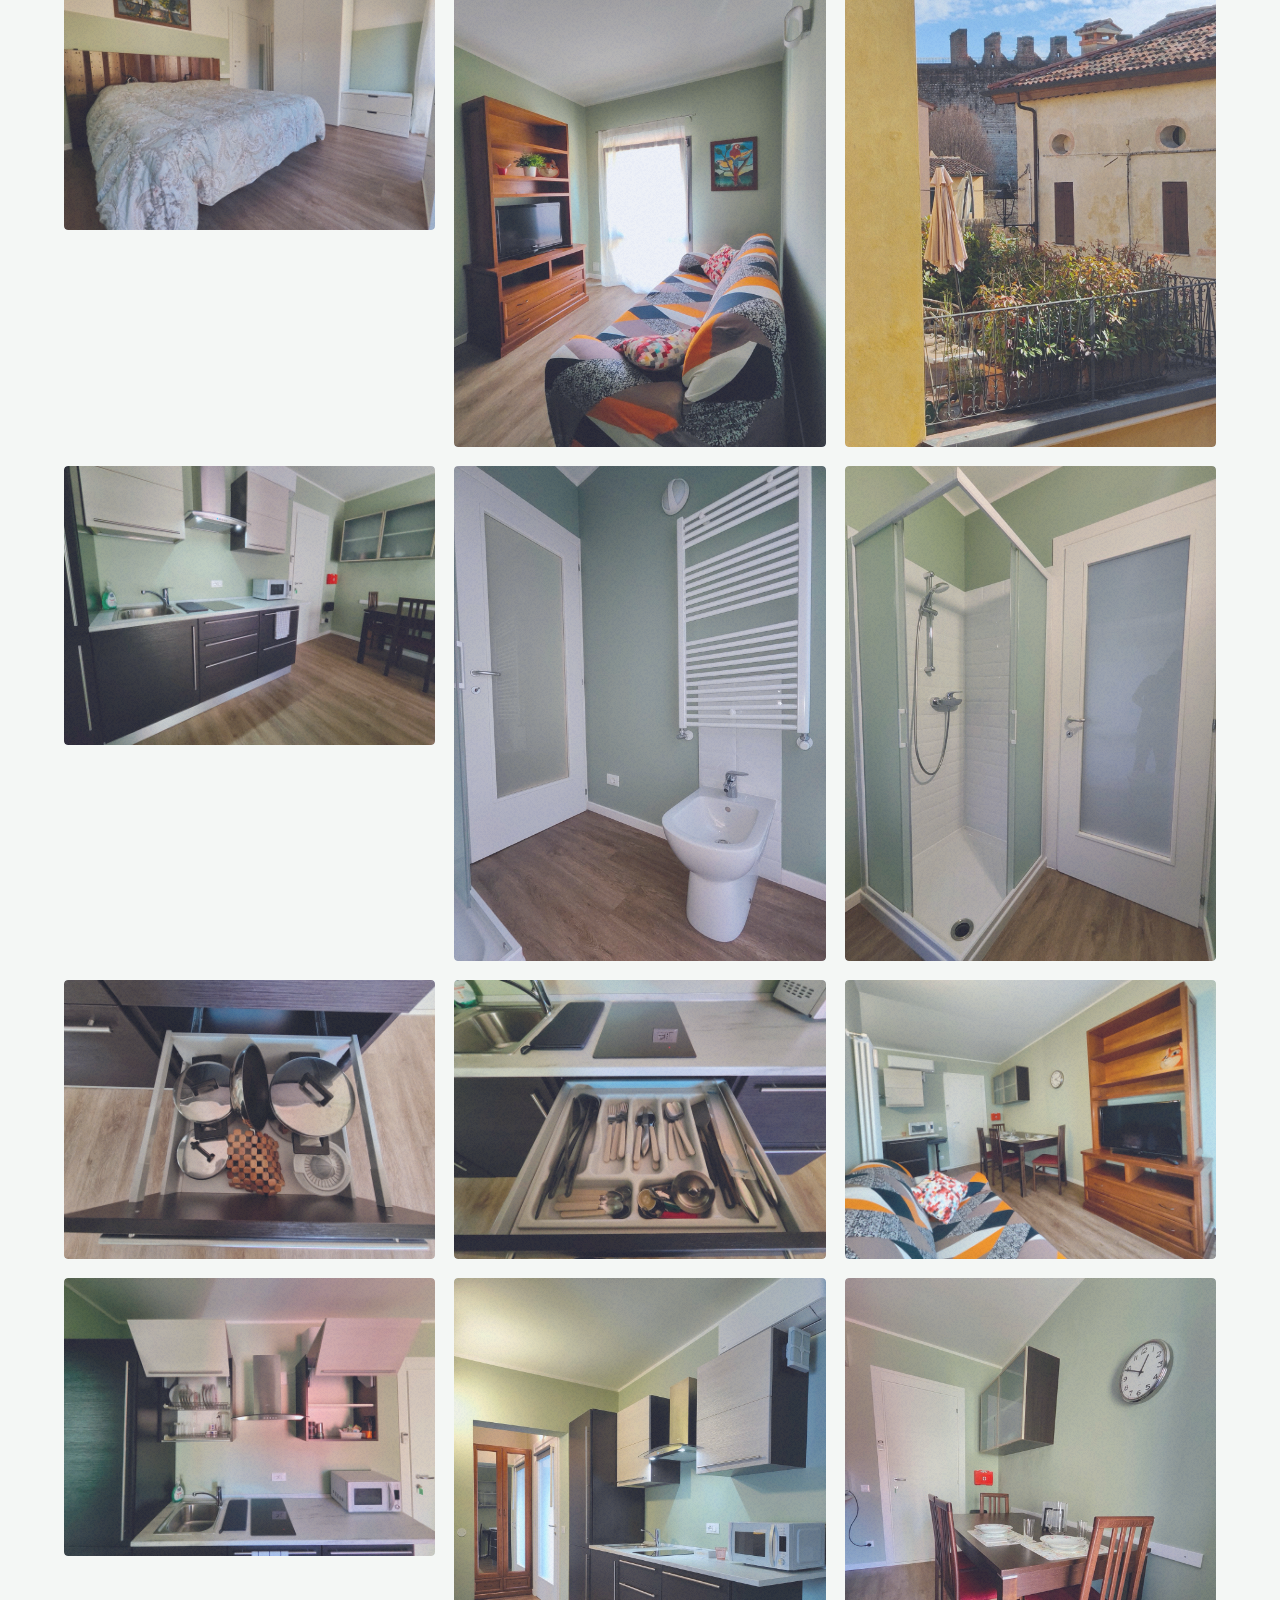
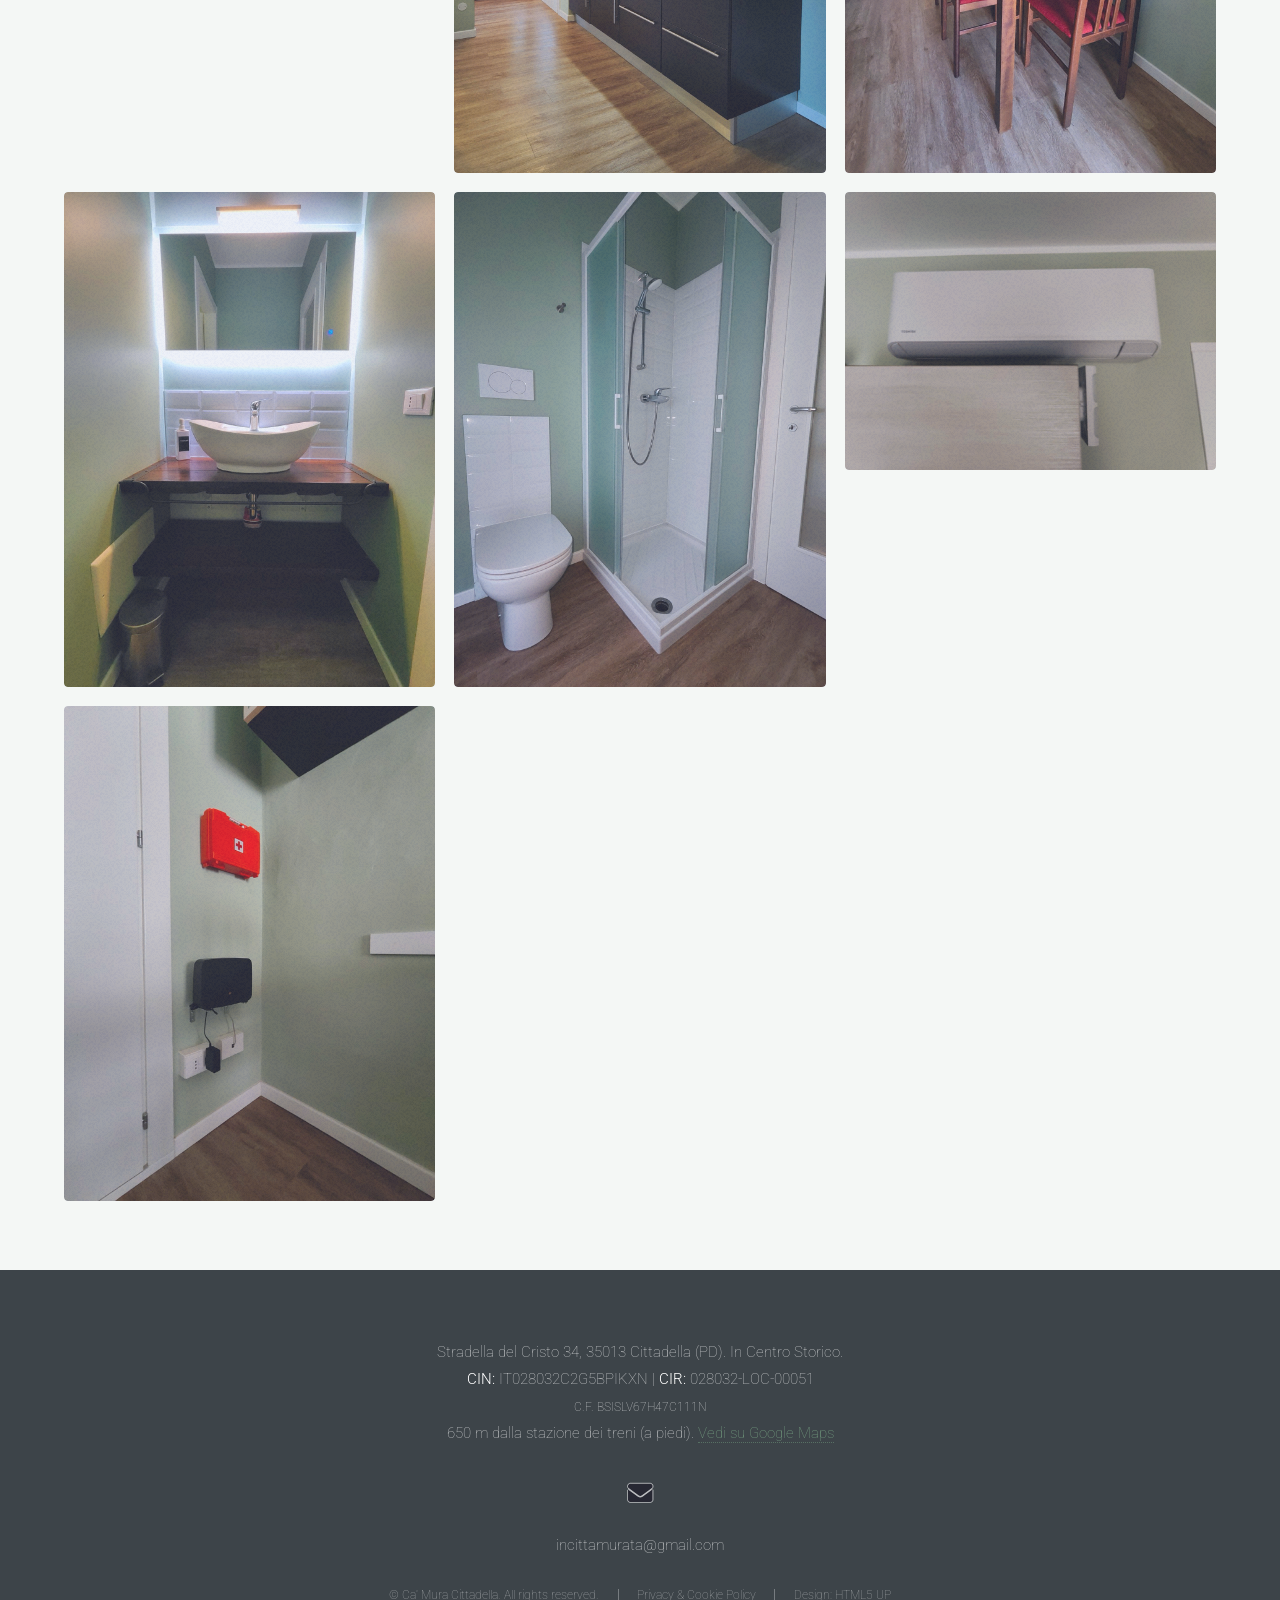
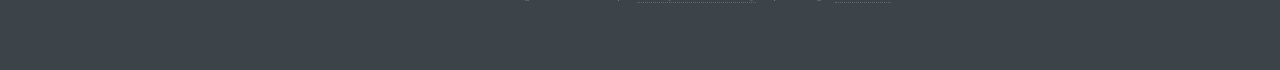
==== commit 483dd8a9: "Ristrutturazione: tutti i file nella root, rimossa cartella camura interna" ====
--- a/index.html
+++ b/index.html
@@ -9,7 +9,8 @@
 		<title>Ca' Mura | Alloggi per Soggiorni Brevi in Centro Storico a Cittadella</title>
 		<meta charset="utf-8" />
 		<meta name="description" content="Alloggi accoglienti per soggiorni brevi in Centro Storico a Cittadella, in provincia di Padova e a 53 km da Venezia. Tortora e Salvia sono dotati di ogni comfort per vacanze e lavoro." />
-		<meta name="keywords" content="Cittadella, Alloggio, Soggiorni Brevi, Dormire a Cittadella, Provincia di Padova, Vicino a Venezia, Ca' Mura, Turismo Veneto, Affitti brevi" />
+		<!-- SEO: parole chiave principali e attrazioni turistiche vicine -->
+		<meta name="keywords" content="Cittadella, Alloggio, Soggiorni Brevi, Dormire a Cittadella, Provincia di Padova, Vicino a Venezia, Ca' Mura, Turismo Veneto, Affitti brevi, Asolo, Venezia, Bassano del Grappa, Bassano, Ville Venete, Castelfranco Veneto, Padova, Treviso, Veneto, Attrazioni turistiche, Marostica, Colli Euganei, Ville Palladiane, Monte Grappa, Valdobbiadene, Prosecco, Riviera del Brenta, Dolomiti, Arte veneta, Eventi Veneto, Borghi storici, Escursioni Veneto, Enogastronomia veneta" />
 		<meta name="viewport" content="width=device-width, initial-scale=1, user-scalable=no" />
 		
 		<!-- Open Graph / Facebook -->
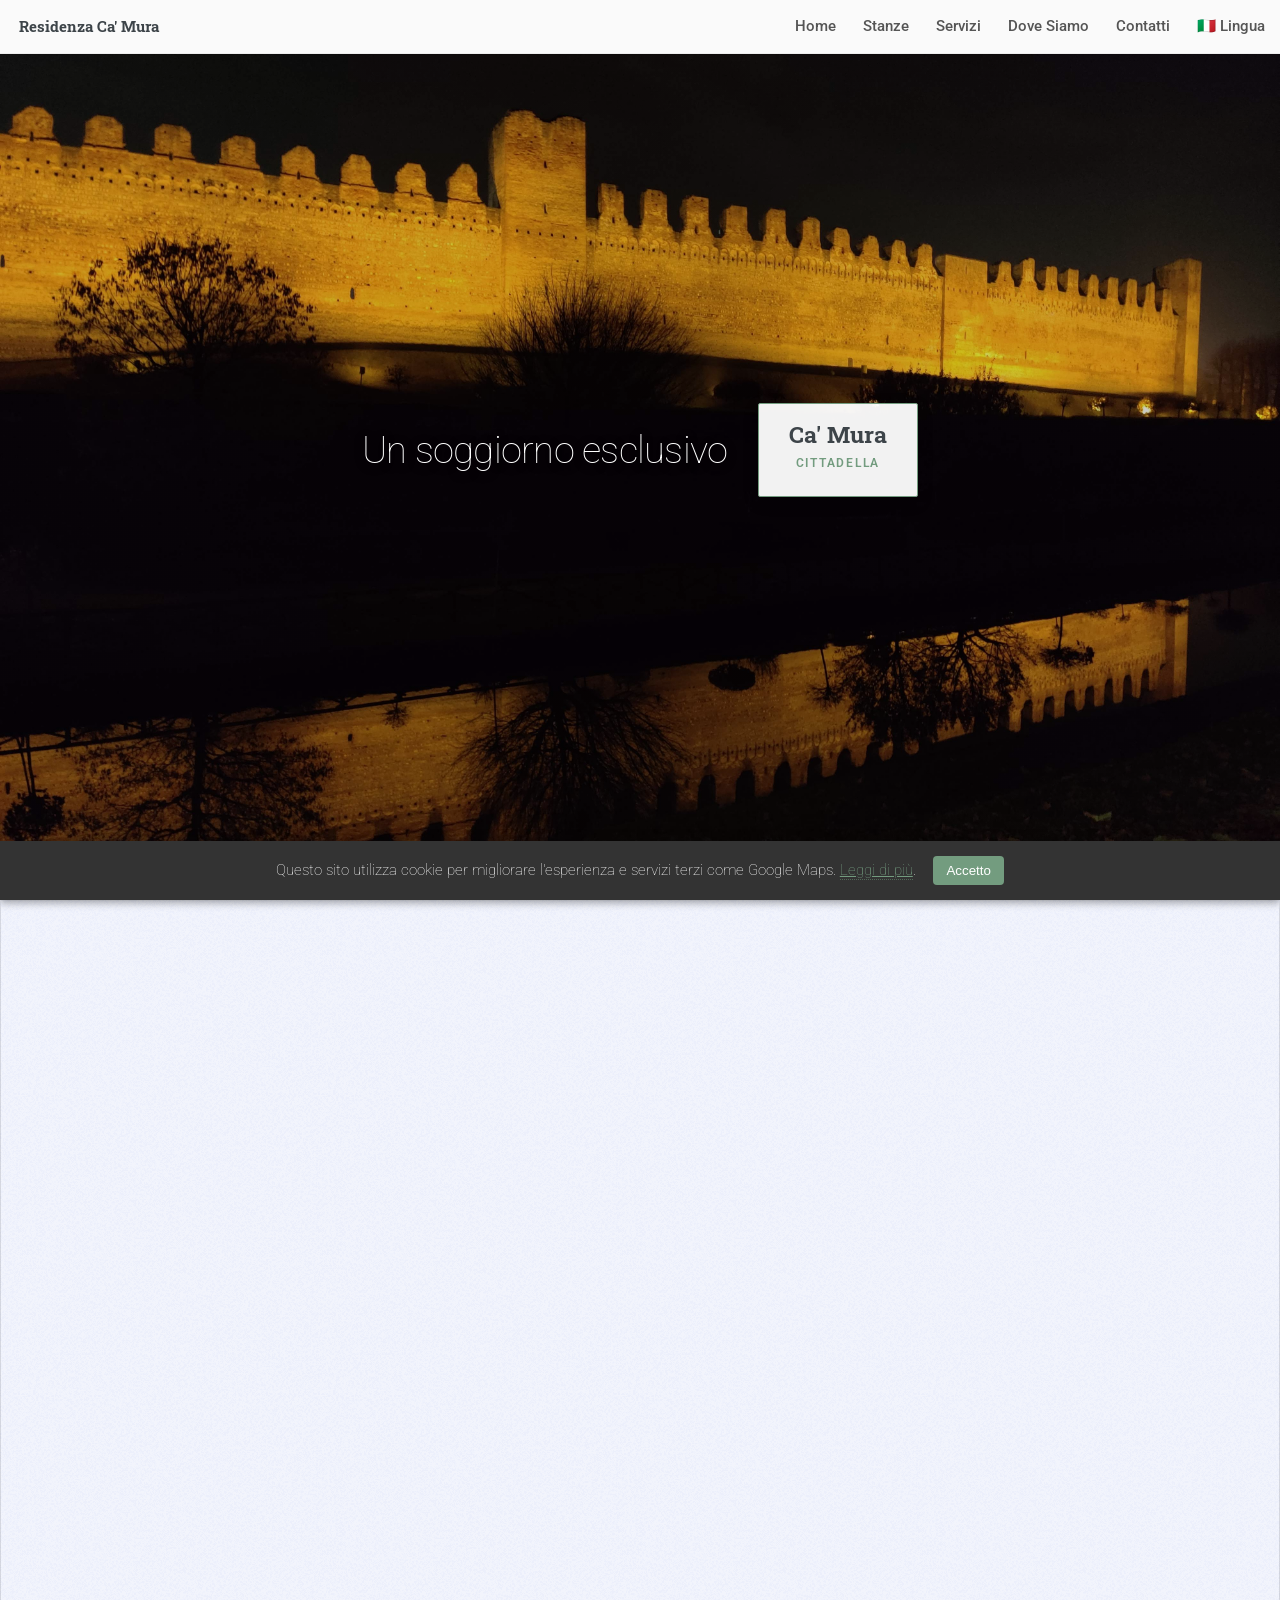
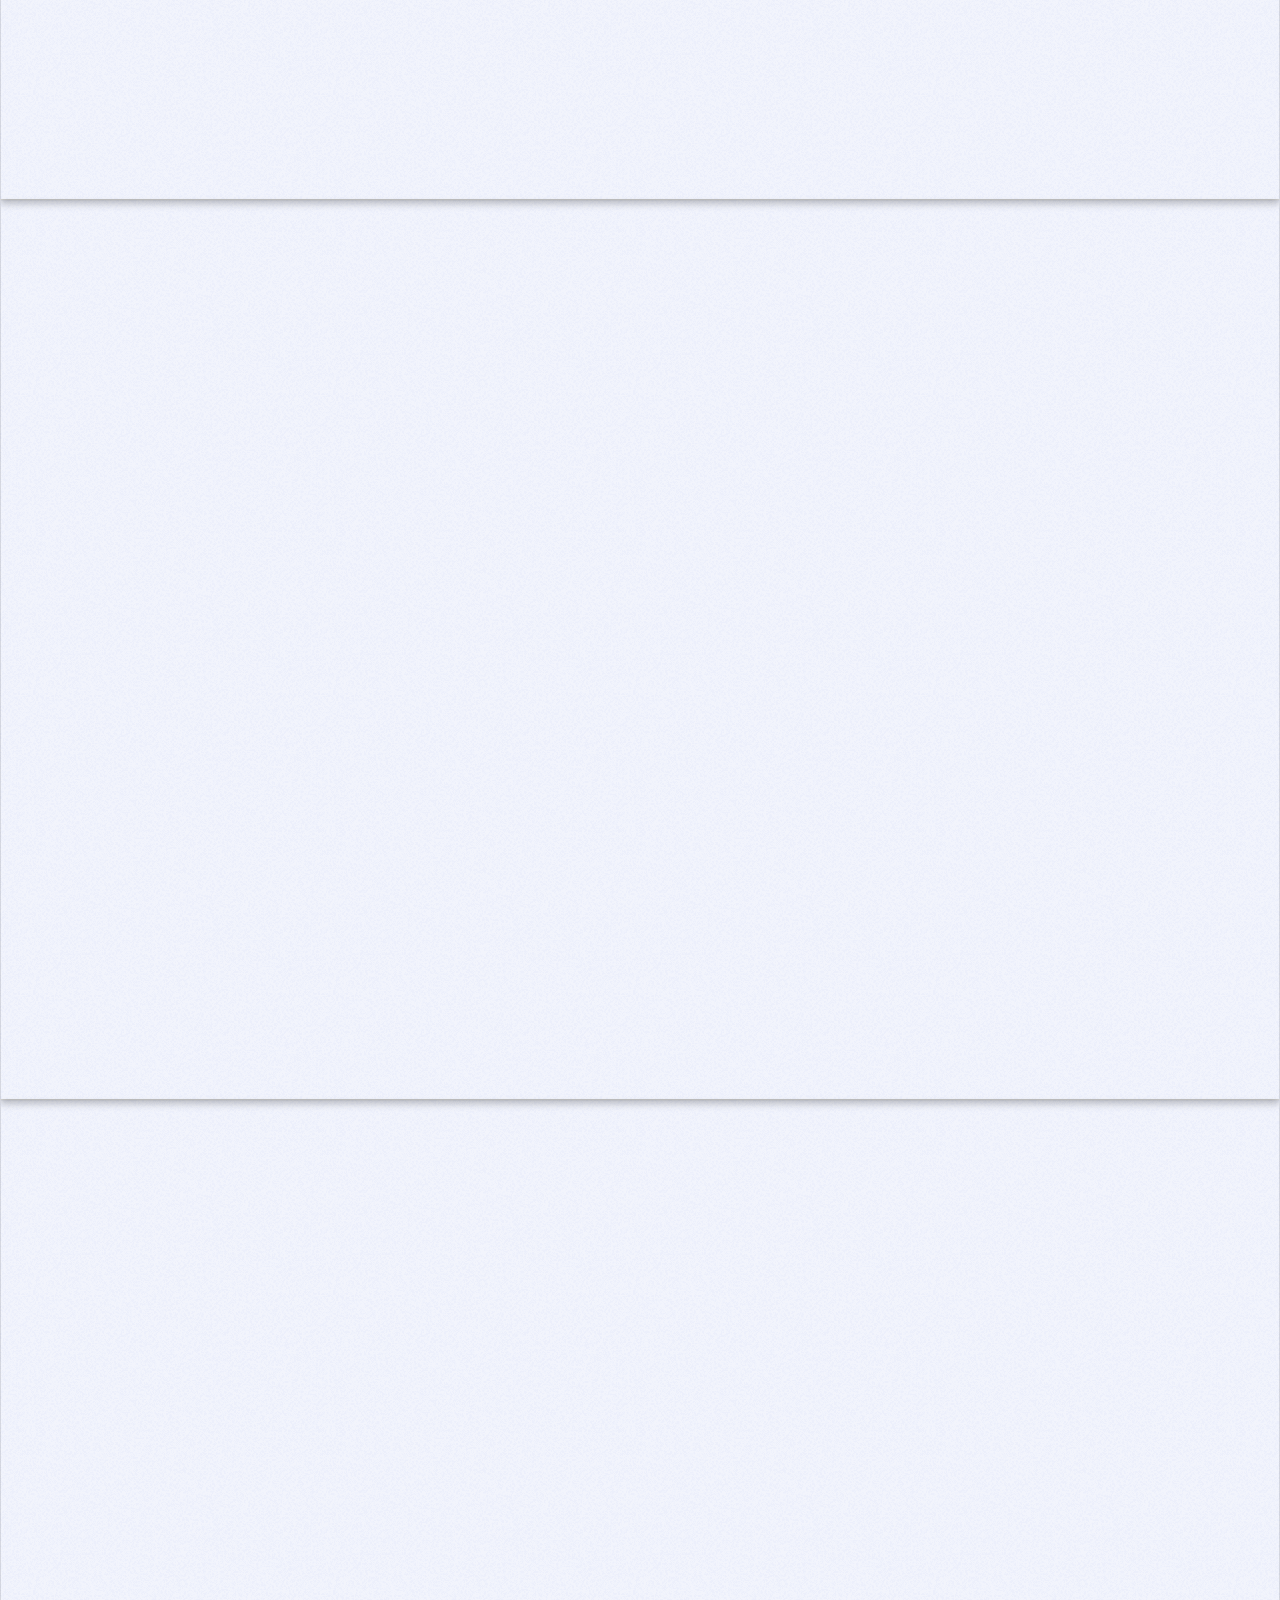
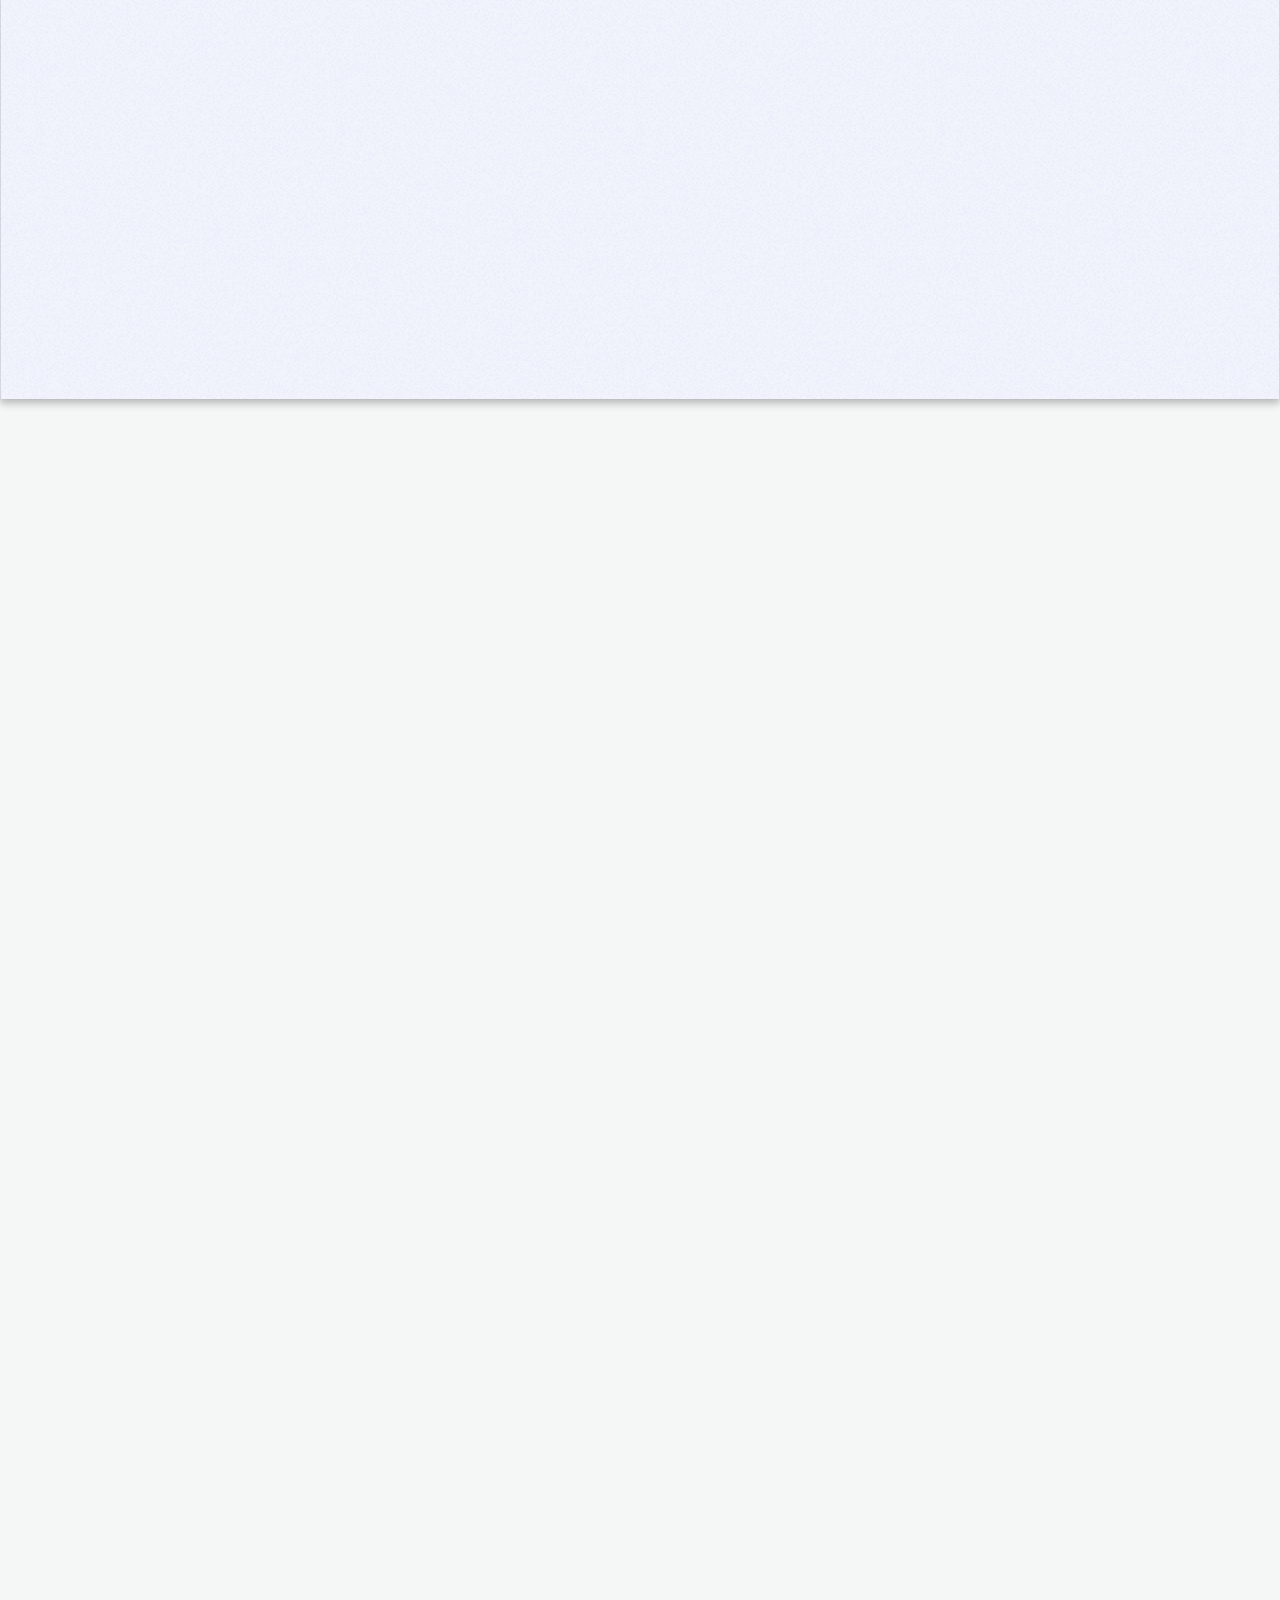
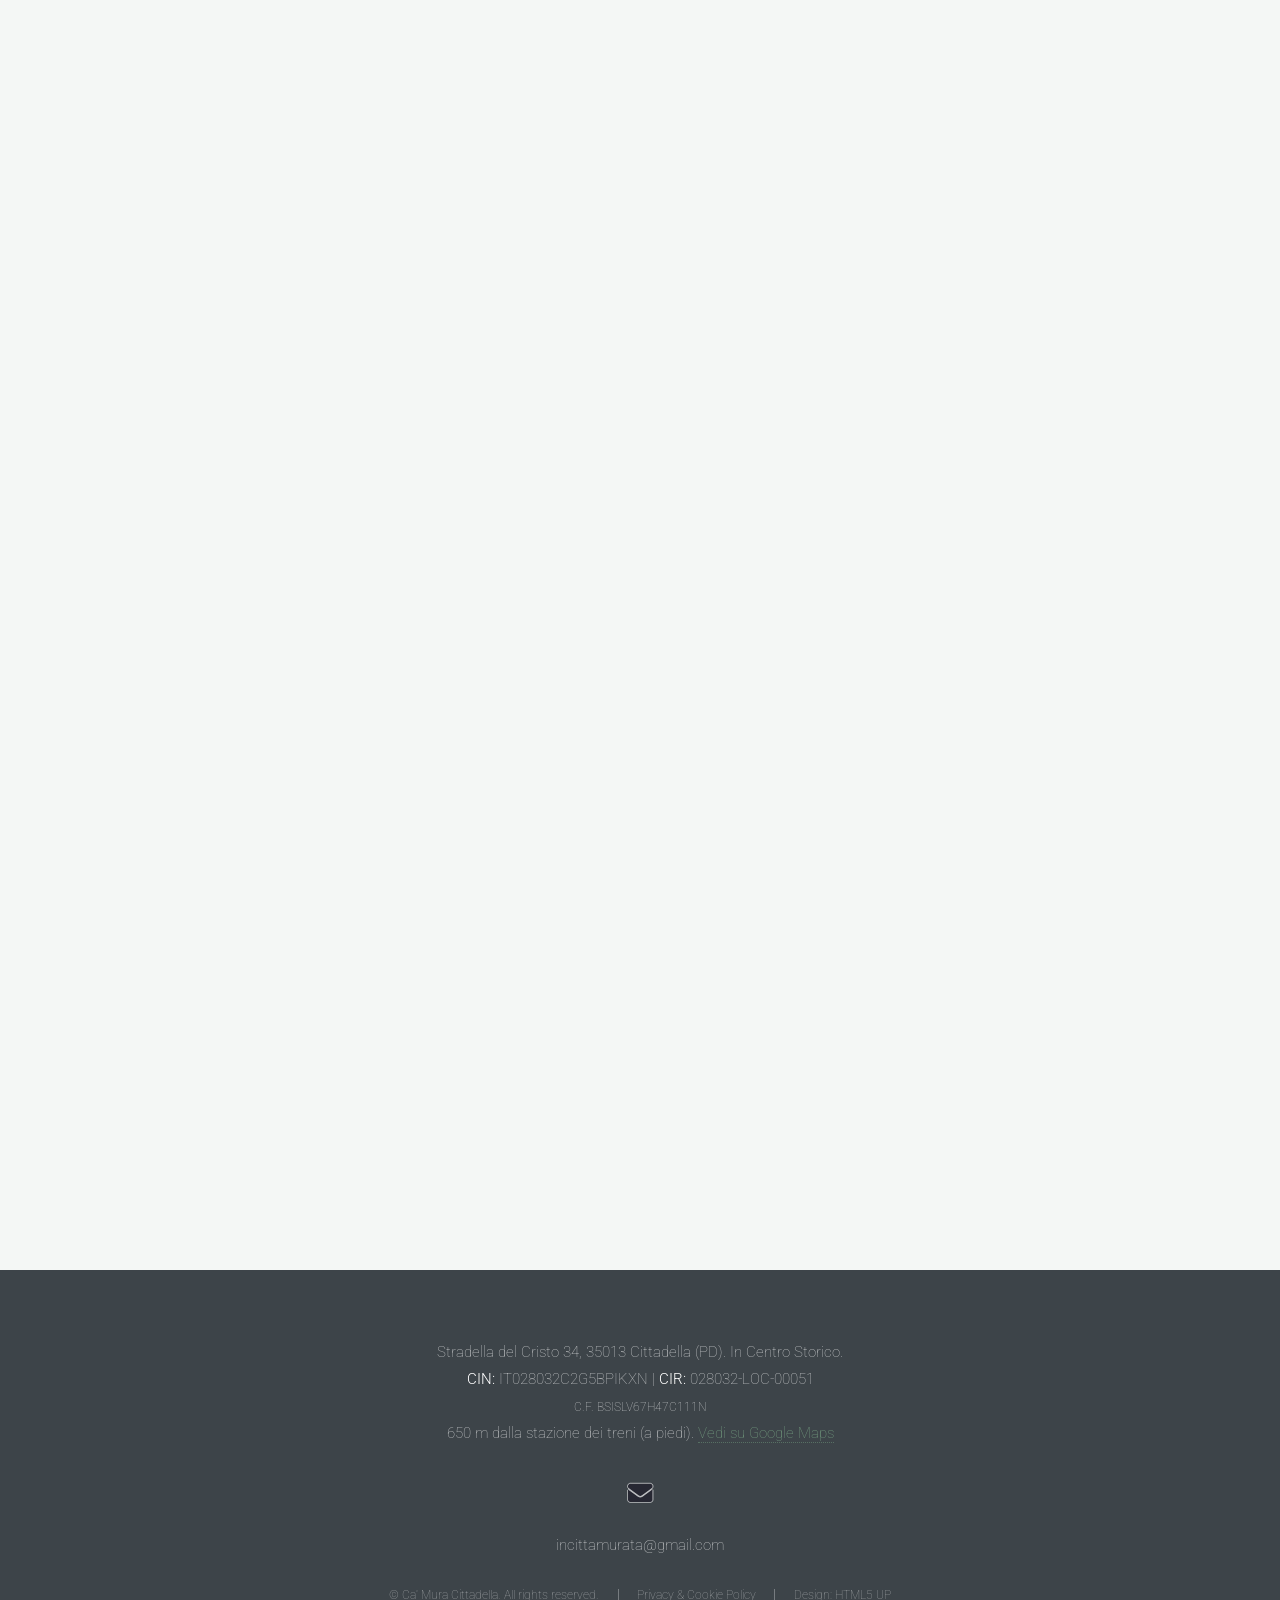
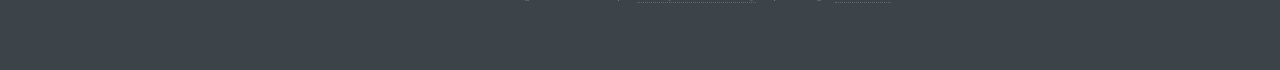
==== commit b8b907e5: "Rimozione definitiva scritta Coming Soon da tutte le versioni" ====
--- a/index.html
+++ b/index.html
@@ -83,7 +83,7 @@
 					<div class="content">
 						<header>
 							<h2>Un soggiorno esclusivo</h2>
-							<p>Coming Soon</p>
+
 						</header>
 						<div class="logo-box">
 							<h3>Ca' Mura</h3>
